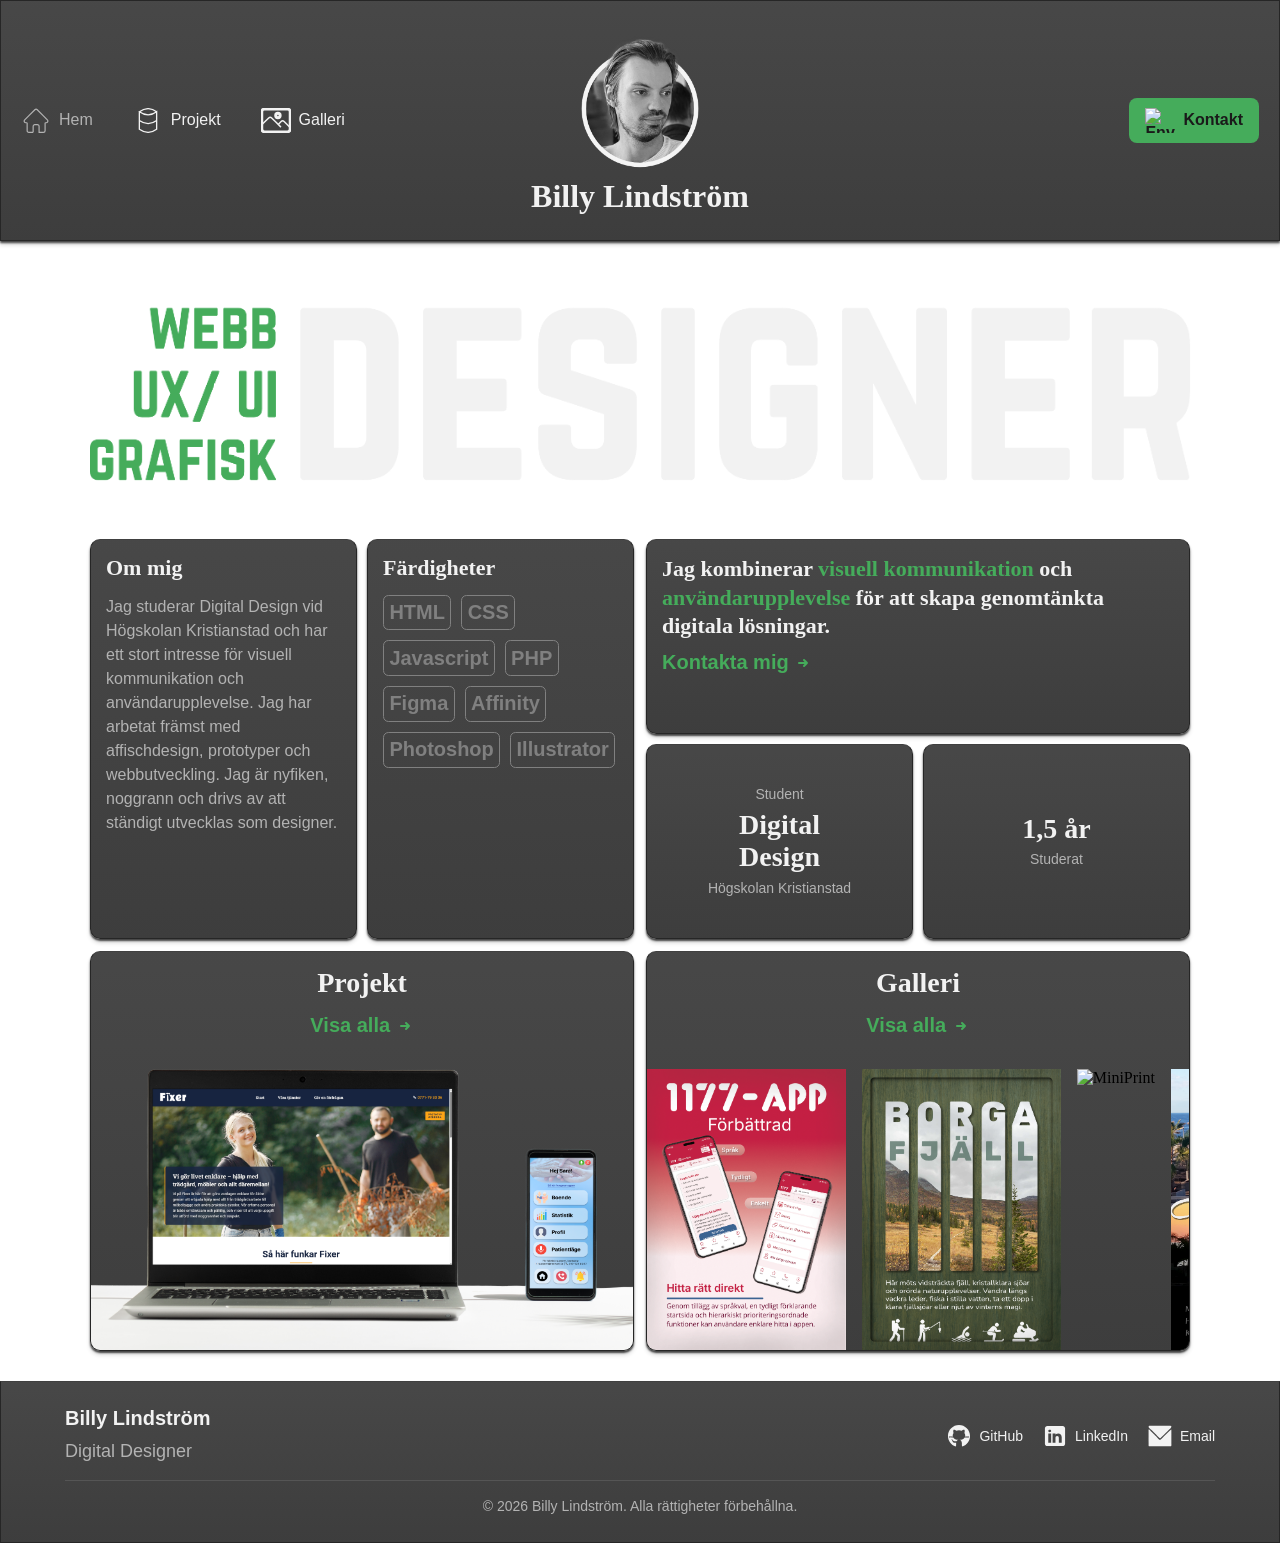
==== index.html @ 596745b1 "New read more for röstvän project" ====
<!DOCTYPE html>
<html lang="sv">

<head>
  <meta charset="UTF-8">
  <meta name="viewport" content="width=device-width, initial-scale=1.0">
  <title>Billys Portfolio</title>
  <link rel="icon" type="image/png" href="images/Porträtt-svartvit2.png">
  <link rel="stylesheet" href="Main.css">
</head>

<body>
  <video class="video-background" src="videos/Motion-graphics.mp4" autoplay loop muted playsinline></video>
  <!-- Navigation header -->
  <header>
    <nav class="navbar">
      <ul class="nav-left">
        <li class="active">
          <a href="index.html">
            <svg class="nav-icon" width="25" height="25" viewBox="0 0 621 524" xmlns="http://www.w3.org/2000/svg"
              style="vertical-align:middle;">
              <path
                d="M251,510.66l-90.501,0c-9.397,0 -18.41,-3.733 -25.055,-10.378c-6.645,-6.645 -10.378,-15.658 -10.378,-25.055c0,-46.145 0,-124.404 0,-154c-0,-3.132 -1.244,-6.137 -3.459,-8.352c-2.215,-2.215 -5.219,-3.459 -8.352,-3.459c-4.131,-0 -9.142,-0 -14.696,-0c-14.359,0 -27.298,-8.666 -32.765,-21.943c-5.467,-13.277 -2.38,-28.541 7.816,-38.651c65.613,-65.059 166.693,-165.285 213.264,-211.463c13.86,-13.743 36.225,-13.689 50.019,0.122c46.204,46.261 146.283,146.464 211.201,211.463c10.125,10.137 13.148,25.374 7.661,38.609c-5.487,13.235 -18.404,21.863 -32.732,21.863l-10.086,-0c-6.523,0 -11.811,5.288 -11.811,11.811c0,29.596 0,107.855 0,154c0,19.569 -15.864,35.433 -35.433,35.433l-90.531,0l0,-125.442c-0,-9.397 -3.733,-18.41 -10.378,-25.055c-6.645,-6.645 -15.658,-10.378 -25.055,-10.378c-16.707,-0 -36.591,-0 -53.297,-0c-9.397,-0 -18.41,3.733 -25.055,10.378c-6.645,6.645 -10.378,15.658 -10.378,25.055c0,47.369 0,125.442 0,125.442"
                fill="none" stroke="currentColor" stroke-width="25" />
            </svg>Hem
          </a>
        </li>
        <li>
          <a href="Projects.html">
            <svg class="nav-icon" width="25" height="25" viewBox="0 0 353 474" xmlns="http://www.w3.org/2000/svg"
              style="vertical-align:middle;">
              <path
                d="M340.407,71.674c-106.076,-78.644 -215.357,-79.153 -327.907,0c112.55,79.153 221.832,78.644 327.907,0l0,330.454c-106.076,78.644 -215.357,79.153 -327.907,-0l-0,-330.454l0,165.227c112.55,79.153 221.832,78.644 327.907,0"
                fill="none" stroke="currentColor" stroke-width="25" />
            </svg>Projekt
          </a>
        </li>
        <li>
          <a href="Gallery.html">
            <svg class="nav-icon" width="25" height="25" viewBox="0 0 504 408" xmlns="http://www.w3.org/2000/svg"
              style="vertical-align:middle;">
              <path
                d="M444.443,0c32.615,0 59.055,26.44 59.055,59.055l-0,289.346c0,32.615 -26.44,59.055 -59.055,59.055l-385.388,0c-32.615,-0 -59.055,-26.44 -59.055,-59.055l0,-289.346c-0,-32.615 26.44,-59.055 59.055,-59.055l385.388,0Zm-0,25l-385.388,0c-18.808,0 -34.055,15.247 -34.055,34.055l-0,289.346c-0,18.808 15.247,34.055 34.055,34.055l385.388,-0c18.808,-0 34.055,-15.247 34.055,-34.055l0,-289.346c0,-18.808 -15.247,-34.055 -34.055,-34.055Z"
                fill="none" stroke="currentColor" stroke-width="25" />
              <path
                d="M16.219,272.722c-0,0 73.354,-72.583 113.105,-111.916c13.8,-13.655 36.019,-13.662 49.828,-0.016c49.623,49.037 156.05,154.206 156.05,154.206"
                fill="none" stroke="currentColor" stroke-width="25" />
              <path
                d="M289.064,269.664c0,0 27.565,-27.275 49.034,-48.518c13.8,-13.655 36.019,-13.662 49.828,-0.016c36.871,36.435 101.643,100.442 101.643,100.442"
                fill="none" stroke="currentColor" stroke-width="25" />
              <path
                d="M284.288,69.465c27.474,0 49.78,22.306 49.78,49.78c0,27.474 -22.306,49.78 -49.78,49.78c-27.474,0 -49.78,-22.306 -49.78,-49.78c0,-27.474 22.306,-49.78 49.78,-49.78Zm0,25c-13.676,0 -24.78,11.103 -24.78,24.78c0,13.676 11.103,24.78 24.78,24.78c13.676,0 24.78,-11.103 24.78,-24.78c0,-13.676 -11.103,-24.78 -24.78,-24.78Z"
                fill="none" stroke="currentColor" stroke-width="25" />
            </svg>Galleri
          </a>
        </li>
      </ul>
      <div class="nav-center">
        <img src="images/Porträtt-svartvit2.png" alt="Portrait">
        <h1>Billy Lindström</h1>
      </div>
      <ul class="nav-right">
        <li>
          <a href="Contact.html"><img src="images/Contact-black.png" alt="Envelope icon">Kontakt</a>
        </li>
      </ul>
    </nav>
  </header>
  <!-- Main content -->
  <main>
    <div class="index-page">
      <div class="container">
        <!-- Hero section -->
        <div class="item1">
          <img src="images/Hero-title-green-light-reversed.png" alt="Designer headline">
        </div>
        <!-- Skills and Experiences sections -->
        <div class="item2">
          <section class="Experiences">
            <h1>Om mig</h1>
            <p>Jag studerar Digital Design vid Högskolan Kristianstad och har ett stort intresse för visuell
              kommunikation och
              användarupplevelse. Jag har arbetat främst med affischdesign, prototyper och webbutveckling. Jag är
              nyfiken, noggrann och
              drivs av att
              ständigt utvecklas som designer.</p>
          </section>
          <section>
            <h1>Färdigheter</h1>
            <div class="Skills">
              <h3 class="Verktyg">HTML</h3>
              <h3 class="Verktyg">CSS</h3>
              <h3 class="Verktyg">Javascript</h3>
              <h3 class="Verktyg">PHP</h3>
              <h3 class="Verktyg">Figma</h3>
              <h3 class="Verktyg">Affinity</h3>
              <h3 class="Verktyg">Photoshop</h3>
              <h3 class="Verktyg">Illustrator</h3>
            </div>
          </section>
        </div>
        <!-- Intro, Education, and Years sections -->
        <div class="item3">
          <section class="intro">
            <h1>Jag kombinerar <span>visuell kommunikation</span> och <span>användarupplevelse</span> för att skapa
              genomtänkta digitala lösningar.</h1>
            <h3><a href="Contact.html">Kontakta mig <span class="arrow-icon" aria-hidden="true"><svg width="18"
                    height="18" viewBox="0 0 18 18" style="vertical-align:middle; margin-bottom:4px;" fill="none"
                    xmlns="http://www.w3.org/2000/svg">
                    <path d="M5 9h8m0 0l-3-3m3 3l-3 3" stroke="currentColor" stroke-width="2" stroke-linecap="round"
                      stroke-linejoin="round" />
                  </svg></span></a></h3>
          </section>
          <section class="Education">
            <p>Student</p>
            <h1>Digital Design</h1>
            <p>Högskolan Kristianstad</p>
          </section>
          <section class="Years">
            <h1>1,5 år</h1>
            <p>Studerat</p>
          </section>
        </div>
        <!-- Projects section -->
        <div>
          <section class="Projects">
            <h1>Projekt</h1>
            <h3><a href="Projects.html">Visa alla <span class="arrow-icon" aria-hidden="true"><svg width="18"
                    height="18" viewBox="0 0 18 18" style="vertical-align:middle; margin-left:0px; margin-bottom: 4px;"
                    fill="none" xmlns="http://www.w3.org/2000/svg">
                    <path d="M5 9h8m0 0l-3-3m3 3l-3 3" stroke="currentColor" stroke-width="2" stroke-linecap="round"
                      stroke-linejoin="round" />
                  </svg></span></a></h3>
            <img src="images/intro-projects.png" alt="Projects intro image">
          </section>
        </div>
        <!-- Gallery section -->
        <div>
          <section class="Gallery">
            <h1>Galleri</h1>
            <h3><a href="Gallery.html">Visa alla <span class="arrow-icon" aria-hidden="true"><svg width="18" height="18"
                    viewBox="0 0 18 18" style="vertical-align:middle; margin-bottom:4px;" fill="none"
                    xmlns="http://www.w3.org/2000/svg">
                    <path d="M5 9h8m0 0l-3-3m3 3l-3 3" stroke="currentColor" stroke-width="2" stroke-linecap="round"
                      stroke-linejoin="round" />
                  </svg></span></a></h3>
            <div class="carousel-container">
              <div class="carousel-track">
                <div class="carousel-slide"><img src="images/1177-poster.png" alt="1177 Prototyp"></div>
                <div class="carousel-slide"><img src="images/Borgafjäll.png" alt="Borgafjäll"></div>
                <div class="carousel-slide"><img src="images/MiniPrint-Poster.png" alt="MiniPrint"></div>
                <div class="carousel-slide"><img src="images/Teneriffa-affisch.png" alt="Teneriffa"></div>
                <div class="carousel-slide"><img src="images/Vänstra-Unionen.png" alt="Vänstra Unionen"></div>
                <div class="carousel-slide"><img src="images/KnightRock.png" alt="KnightRock"></div>
              </div>
              <div aria-hidden class="carousel-track">
                <div class="carousel-slide"><img src="images/1177-poster.png" alt="1177 Prototyp"></div>
                <div class="carousel-slide"><img src="images/Borgafjäll.png" alt="Borgafjäll"></div>
                <div class="carousel-slide"><img src="images/MiniPrint-Poster.png" alt="MiniPrint"></div>
                <div class="carousel-slide"><img src="images/Teneriffa-affisch.png" alt="Teneriffa"></div>
                <div class="carousel-slide"><img src="images/Vänstra-Unionen.png" alt="Vänstra Unionen"></div>
                <div class="carousel-slide"><img src="images/KnightRock.png" alt="KnightRock"></div>
              </div>
            </div>
          </section>
        </div>
      </div>
    </div>
  </main>
  <!-- Footer section -->
  <footer>
    <div class="footer-content">
      <div class="footer-left">
        <h3>Billy Lindström</h3>
        <p>Digital Designer</p>
      </div>
      <div class="footer-social">
        <a href="https://github.com/Billywebdev" target="_blank">
          <svg class="footer-icon" xmlns="http://www.w3.org/2000/svg" viewBox="0 0 50 50" width="24" height="24"
            style="vertical-align:middle;">
            <path
              d="M17.791,46.836C18.502,46.53,19,45.823,19,45v-5.4c0-0.197,0.016-0.402,0.041-0.61C19.027,38.994,19.014,38.997,19,39c0,0-3,0-3.6,0c-1.5,0-2.8-0.6-3.4-1.8c-0.7-1.3-1-3.5-2.8-4.7C8.9,32.3,9.1,32,9.7,32c0.6,0.1,1.9,0.9,2.7,2c0.9,1.1,1.8,2,3.4,2c2.487,0,3.82-0.125,4.622-0.555C21.356,34.056,22.649,33,24,33v-0.025c-5.668-0.182-9.289-2.066-10.975-4.975c-3.665,0.042-6.856,0.405-8.677,0.707c-0.058-0.327-0.108-0.656-0.151-0.987c1.797-0.296,4.843-0.647,8.345-0.714c-0.112-0.276-0.209-0.559-0.291-0.849c-3.511-0.178-6.541-0.039-8.187,0.097c-0.02-0.332-0.047-0.663-0.051-0.999c1.649-0.135,4.597-0.27,8.018-0.111c-0.079-0.5-0.13-1.011-0.13-1.543c0-1.7,0.6-3.5,1.7-5c-0.5-1.7-1.2-5.3,0.2-6.6c2.7,0,4.6,1.3,5.5,2.1C21,13.4,22.9,13,25,13s4,0.4,5.6,1.1c0.9-0.8,2.8-2.1,5.5-2.1c1.5,1.4,0.7,5,0.2,6.6c1.1,1.5,1.7,3.2,1.6,5c0,0.484-0.045,0.951-0.11,1.409c3.499-0.172,6.527-0.034,8.204,0.102c-0.002,0.337-0.033,0.666-0.051,0.999c-1.671-0.138-4.775-0.28-8.359-0.089c-0.089,0.336-0.197,0.663-0.325,0.98c3.546,0.046,6.665,0.389,8.548,0.689c-0.043,0.332-0.093,0.661-0.151,0.987c-1.912-0.306-5.171-0.664-8.879-0.682C35.112,30.873,31.557,32.75,26,32.969V33c2.6,0,5,3.9,5,6.6V45c0,0.823,0.498,1.53,1.209,1.836C41.37,43.804,48,35.164,48,25C48,12.318,37.683,2,25,2S2,12.318,2,25C2,35.164,8.63,43.804,17.791,46.836z"
              fill="currentColor" />
          </svg>GitHub
        </a>
        <a href="https://www.linkedin.com/in/billy-lindström-bb3aa13b2" target="_blank">
          <svg class="footer-icon" xmlns="http://www.w3.org/2000/svg" xmlns:xlink="http://www.w3.org/1999/xlink"
            viewBox="0 0 50 50" width="24px" height="24px" style="vertical-align:middle;">
            <path
              d="M41,4H9C6.24,4,4,6.24,4,9v32c0,2.76,2.24,5,5,5h32c2.76,0,5-2.24,5-5V9C46,6.24,43.76,4,41,4z M17,20v19h-6V20H17z M11,14.47c0-1.4,1.2-2.47,3-2.47s2.93,1.07,3,2.47c0,1.4-1.12,2.53-3,2.53C12.2,17,11,15.87,11,14.47z M39,39h-6c0,0,0-9.26,0-10c0-2-1-4-3.5-4.04h-0.08C27,24.96,26,27.02,26,29c0,0.91,0,10,0,10h-6V20h6v2.56c0,0,1.93-2.56,5.81-2.56c3.97,0,7.19,2.73,7.19,8.26V39z"
              fill="currentColor" />
          </svg>LinkedIn
        </a>
        <a href="mailto:billy.lindstrom@hotmail.com">
          <svg class="footer-icon" width="24" height="24" viewBox="0 0 50 50" version="1.1"
            xmlns="http://www.w3.org/2000/svg" xmlns:xlink="http://www.w3.org/1999/xlink" xml:space="preserve"
            xmlns:serif="http://www.serif.com/"
            style="fill-rule:evenodd;clip-rule:evenodd;stroke-linejoin:round;stroke-miterlimit:2;">
            <g id="Background" transform="matrix(0.950097,0,0,1.180982,-0.65261,1.380369)">
              <path
                d="M2.447,8.427C2.742,8.596 3.127,8.561 3.423,8.731C4.349,9.262 4.216,9.431 13.823,17.095C15.227,18.215 15.251,18.155 16.644,19.318C17.124,19.718 17.165,19.651 22.746,24.195C26.514,27.263 27.274,27 28.401,26.341C30.385,25.178 50.625,8.661 51.391,8.685C52.189,8.71 51.966,10.651 51.966,16.5C51.966,32.578 51.957,32.573 52.034,35.495C52.12,38.701 50.699,37.965 47.5,37.966C10.873,37.971 10.884,37.865 4.505,38.034C1.299,38.12 2.035,36.699 2.034,33.5C2.031,13.565 2.061,13.567 1.96,11.501C1.949,11.276 1.834,8.936 1.962,8.68C2.043,8.516 2.366,8.59 2.447,8.427Z"
                fill="currentColor" />
              <path
                d="M3.824,6.159C2.826,5.372 2.82,5.39 2.746,5.309C1.814,4.282 2.16,2.776 2.469,2.47C3.144,1.804 5.341,2.034 7.5,2.034C46.631,2.038 46.629,1.993 49.513,2.034C52.671,2.079 52.805,4.402 50.307,6.285C40.594,13.607 30.113,22.178 28.397,23.343C26.434,24.675 25.297,23.022 20.626,19.342C15.994,15.694 16.02,15.669 15.617,15.354C11.662,12.265 11.65,12.32 7.766,9.172C5.833,7.606 5.774,7.703 3.824,6.159Z"
                fill="currentColor" />
            </g>
          </svg>Email
        </a>
      </div>
    </div>
    <div class="footer-divider"></div>
    <div class="footer-bottom">
      <p>&copy; 2026 Billy Lindström. Alla rättigheter förbehållna.</p>
    </div>
  </footer>
</body>

</html>
---- Main.css ----
/* Modern arrow icon for links */
.arrow-icon {
  display: inline-block;
  vertical-align: middle;
  transition: transform 0.2s cubic-bezier(0.4, 0, 0.2, 1);
  color: inherit;
}

/* Animate arrow icon on hover for h3 links */
h3 a:hover .arrow-icon {
  transform: translateX(4px);
}

/* ===================================
   CSS VARIABLES
   =================================== */

:root {
  /* Colors */
  --bg: hsl(211, 0%, 5%);
  --bg-light: hsl(211, 0%, 10%);
  --bg-xtra-light: hsl(211, 0%, 15%);
  --bg-transparent: hsla(211, 0%, 5%, 0.8);
  --bg-light-transparent: hsla(211, 0%, 10%, 0.8);
  --text: hsl(0, 0%, 95%);
  --text-muted: hsl(0, 0%, 70%);
  --text-xtra-muted: hsl(0, 0%, 50%);
  --border: hsl(0, 0%, 15%);
  --gradient: linear-gradient(0deg, var(--bg), var(--bg-light));
  --gradient-transparent: linear-gradient(0deg, var(--bg-transparent), var(--bg-light-transparent));
  --highlight: hsl(0, 0%, 25%);
  --shadow: 0px 2px 2px hsla(0, 0%, 0%, 0.7), 0px 4px 4px hsla(0, 0%, 0%, 0.15);
  --color-accent-gold: #45ac5b;
  --color-accent-gold-light: #4ec267;

  /* Font Families */
  --font-heading: Montserrat;
  --font-body: Open Sans, sans-serif;

  /* Font Sizes */
  --font-size-xs: 0.6875rem;
  --font-size-sm: 0.75rem;
  --font-size-base: 0.875rem;
  --font-size-md: 1rem;
  --font-size-lg: 1.125rem;
  --font-size-xl: 1.25rem;
  --font-size-2xl: 1.375rem;
  --font-size-3xl: 1.5rem;
  --font-size-4xl: 1.625rem;
  --font-size-5xl: 1.75rem;
  --font-size-6xl: 2rem;
  --font-size-7xl: 2.25rem;
  --font-size-8xl: 2.75rem;
  --font-size-9xl: 3.25rem;

  /* Spacing Scale */
  --gap-xs: 0.128em;
  --gap-s: 0.272em;
  --gap-m: 0.618em;
  --gap-l: 1em;
  --gap-xl: 1.618em;
  --gap-xxl: 2.618em;
}


/* ===================================
   GLOBAL STYLES & TYPOGRAPHY
   =================================== */

/* Fade-in animation for page content */
@keyframes fadeIn-from-bottom {
  from {
    opacity: 0;
    transform: translateY(-20px);
  }

  to {
    opacity: 1;
    transform: translateY(0);
  }
}

/* Fade-in animation for main title */
@keyframes fadeIn-from-top {
  from {
    opacity: 0;
    transform: translateY(20px);
  }

  to {
    opacity: 1;
    transform: translateY(0);
  }
}

/* Fade-in animation for error messages */
@keyframes fadeInError {
  from {
    opacity: 0;
    transform: translateY(-10px);
  }

  to {
    opacity: 1;
    transform: translateY(0);
  }
}

/* Imported fonts */
@font-face {
  font-family: Amulya;
  src: url(fonts/Amulya-Variable.ttf);
}

@font-face {
  font-family: Synonym;
  src: url(fonts/Synonym-Variable.ttf);
}

@font-face {
  font-family: GreatVibes;
  src: url(fonts/GreatVibes-Regular.ttf);
}

@font-face {
  font-family: Montserrat;
  src: url(fonts/Montserrat-VariableFont_wght.ttf);
}

/* Enable smooth scrolling for website */
html {
  scroll-behavior: smooth;
}

/* Reset default browser styles and set box-sizing for all elements */
* {
  box-sizing: border-box;
  padding: 0;
  margin: 0;
}

/* Styles main content area with background image */

main {
  position: relative;
  flex: 1;
  z-index: 1;
}

.video-background {
  position: fixed;
  top: 0;
  left: 0;
  width: 100vw;
  height: 100vh;
  object-fit: cover;
  z-index: 0;
  pointer-events: none;
}

/* Make sure content takes full height of viewport */
body {
  min-height: 100vh;
  display: flex;
  flex-direction: column;
}

/* Styles the heading text and adds a margin*/
h1 {
  font-family: var(--font-heading);
  font-size: var(--font-size-6xl);
  color: var(--text);
}

/* Styles the second and third heading text */
h2,
h3 {
  font-family: var(--font-body);
  font-size: var(--font-size-xl);
  color: var(--text);
}

/* Styles the fourth heading text - smaller, uses heading font */
h4 {
  font-family: var(--font-body);
  font-size: var(--font-size-xl);
  color: var(--text-muted);
}

/* Styles the body text */
p {
  font-family: var(--font-body);
  font-size: var(--font-size-lg);
  color: var(--text-muted);
  line-height: 1.5;
}

/* Styles specific words */
span {
  color: var(--color-accent-gold);
  font-family: var(--font-heading);
}

/* Styles heading links with gold color and smooth transitions */
h3 a {
  font-size: var(--font-size-xl);
  color: var(--color-accent-gold);
  font-family: var(--font-body);
  text-decoration: none;
  position: relative;
}

/* Animated underline for heading links */
h3 a::after {
  content: "";
  position: absolute;
  bottom: -3px;
  left: 0;
  width: 0;
  height: 2px;
  background-color: var(--color-accent-gold);
  transition: width 0.3s ease;
}

/* Hover state for heading links with color change */
h3 a:hover {
  color: var(--color-accent-gold-light);
}

/* Animate underline on hover */
h3 a:hover::after {
  width: 100%;
}

/* ===================================
   HEADER & NAVIGATION
   =================================== */

/* Align icon and link text horizontally inside each list item */
.nav-left li,
.nav-right li {
  display: flex;
  align-items: center;
  gap: 8px;
  color: var(--text);
}

/* Styles list item images with fixed dimensions */
li img,
.nav-icon {
  width: 30px;
  height: 25px;
  margin: 0;
  display: block;
  stroke: var(--text);
}

/* Adds background color, padding around elements and positions nav items correctly */
.navbar {
  background-color: var(--bg-light);
  background: var(--gradient-transparent);
  padding: 30px 0;
  border: solid 1px var(--border);
  position: relative;
  display: flex;
  justify-content: center;
  align-items: center;
  font-family: var(--font-body);
  box-shadow: var(--shadow);
  backdrop-filter: blur(6px);
}

/* Positions nav pages in an absoluted position with gap between */
.nav-left,
.nav-right {
  position: absolute;
  display: flex;
  gap: 60px;
}

/* Positions nav pages to the left with a margin */
.nav-left {
  left: 40px;
}

/* Positions "Contacts" page to the right with a margin */
.nav-right {
  right: 40px;
}

/* Styles linked text in navigation */
.nav-left a,
.nav-right a {
  color: var(--text);
  text-decoration: none;
  font-size: var(--font-size-xl);
  font-family: var(--font-body);
  display: flex;
  align-items: center;
  gap: 8px;
  transition: all 0.3s ease;
}

/* Active state color for current page in navigation */
.nav-left li.active a {
  color: var(--text-muted);
}

.nav-left li.active .nav-icon {
  color: var(--text-muted);
  stroke: var(--text-muted);
}

/* Smooth hover effect for left nav links */
.nav-left li {
  transition: all 0.3s ease;
}

/* Hover animation for left nav items with upward movement */
.nav-left li:hover {
  transform: translateY(-3px);
}

/* Changes left nav link text color on hover */
.nav-left a:hover {
  color: var(--text-muted);
}

/* Change SVG icon color on hover */
.nav-left li:hover .nav-icon {
  color: var(--text-muted);
  stroke: var(--text-muted);
}

/* Style Contact button */
.nav-right li {
  background-color: var(--color-accent-gold);
  padding: 10px 16px;
  border-radius: 8px;
  transition: all 0.3s ease;
}

/* Styles Contact buttons text */
.nav-right a {
  color: var(--bg-light);
  font-weight: bold;
}

/* Hover animation for Contact button */
.nav-right li:hover {
  background-color: var(--color-accent-gold-light);
  transform: scale(1.08);
  box-shadow: 0 4px 12px rgba(78, 194, 103, 0.4);
}

/* Aligns the portrait image with the name vertically and centered */
.nav-center {
  display: flex;
  flex-direction: column;
  align-items: center;
  text-align: center;
}

/* Changes the size of the portrait image and put a margin between the text */
.nav-center img {
  width: 150px;
  height: auto;
  margin-bottom: 10px;
}

.nav-center h1 {
  font-size: var(--font-size-6xl);
  color: var(--text);
}

/* ===================================
   FOOTER
   =================================== */

/* Styles and aligns the items in the footer */
footer {
  background-color: var(--bg-light);
  background: var(--gradient-transparent);
  border: solid 1px var(--border);
  border-top: solid 1px var(--highlight);
  padding: 40px 10%;
  margin-top: 0;
  display: flex;
  flex-direction: column;
  align-items: center;
  gap: 25px;
  box-shadow: var(--shadow);
  position: relative;
  z-index: 2;
  backdrop-filter: blur(6px);
}

/* Adds a row flex layout to footer content */
.footer-content {
  display: flex;
  justify-content: space-between;
  align-items: center;
  width: 100%;
  max-width: 1200px;
  gap: 40px;
}

/* Increase font size and adds margin for h3 */
.footer-left h3 {
  margin: 0 0 10px 0;
  font-size: var(--font-size-3xl);
}

/* Decrease font size for p */
.footer-left p {
  font-size: var(--font-size-lg);
}

/* Aligns social links */
.footer-social {
  display: flex;
  gap: 20px;
  align-items: center;
}

/* Aligns and styles social links */
.footer-social a {
  display: flex;
  align-items: center;
  gap: 8px;
  color: var(--text);
  text-decoration: none;
  font-family: var(--font-body);
  font-size: var(--font-size-lg);
  transition: all 0.3s ease;
}

/* Hover effect for social links */
.footer-social a:hover {
  color: var(--text-muted);
  transform: translateY(-2px);
}

/* Resizes social icons */
.footer-social img {
  width: 24px;
  height: 24px;
}

/* Footer social SVG icon color */
.footer-icon {
  fill: var(--text);
  width: 24px;
  height: 24px;
  display: inline-block;
  vertical-align: middle;
  transition: fill 0.3s;
}

/* Adds a divider */
.footer-divider {
  width: 100%;
  max-width: 1200px;
  height: 1px;
  background-color: rgba(255, 255, 255, 0.1);
}

/* Aligns the copyright section */
.footer-bottom {
  text-align: center;
  display: flex;
  align-items: center;
  gap: 15px;
  flex-wrap: wrap;
  justify-content: center;
}

/* Copyright text styling */
.footer-bottom p {
  margin: 0;
  font-size: var(--font-size-base);
  color: var(--text-muted);
}

/* Copyright text and links styling */
.footer-bottom a {
  color: var(--text-muted);
  text-decoration: none;
  font-size: var(--font-size-base);
  font-family: var(--font-body);
  transition: color 0.3s ease;
}

/* Change link color to gold on hover */
.footer-bottom a:hover {
  color: var(--color-accent-gold);
}

/* ===================================
   INDEX PAGE
   =================================== */

/* Index page content centered aligned with padding */
.index-page {
  display: flex;
  flex-direction: column;
  align-items: center;
  padding: 40px 10%;
  padding-top: 0;
}

/* Creates the main layout of the page with an overall grid*/
.container {
  display: grid;
  grid-template-columns: 1fr 1fr;
  grid-template-rows: clamp(100px, 20vw, 300px);
  grid-auto-rows: 400px;
  width: 1200px;
  max-width: 100%;
  gap: var(--gap-m);
  justify-items: stretch;
  align-items: stretch;
}

/* Styles the sections of the main grid and makes sure the take upp all the space within the grid. Adds an*/
.container div section {
  background: var(--gradient-transparent);
  border: solid 1px var(--border);
  border-top: solid 1px var(--highlight);
  border-radius: 10px;
  width: 100%;
  height: 100%;
  animation: fadeIn-from-bottom 1s ease-out;
  box-shadow: var(--shadow);
  backdrop-filter: blur(6px);
}

/* Pushes the first box of the grid across the top two columns*/
.item1 {
  grid-column-start: 1;
  grid-column-end: 3;
  height: clamp(100px, 20vw, 300px);
  display: flex;
  align-items: center;
  animation: fadeIn-from-top 1s ease-out;
}

/* Aligns the top image of text */
.item1 img {
  display: flex;
  justify-content: center;
  align-items: center;
  width: 100%;
  max-height: 100%;
  object-fit: contain;
}

/* Puts "Skills" and "Experiences" evenly next to each other and adds a gap between them */
.item2 {
  display: flex;
  flex-direction: row;
  justify-content: space-between;
  gap: var(--gap-m);
}

/* Adds padding within "Skills" and "Experiences" sections */
.item2 section {
  padding: var(--gap-xl);
  display: flex;
  flex-direction: column;
  flex: 1;
}

.item2 section h1 {
  margin-bottom: var(--gap-m);
}

.Experiences p {
  word-break: break-word;
  font-size: var(--font-size-md);
}

/* Grid layout for Skills cards; keep heading full width */
.Skills {
  display: flex;
  flex-wrap: wrap;
  gap: var(--gap-m);
}

.Skills h1 {
  grid-column: 1 / -1;
}

.Skills .Verktyg {
  margin: 0;
  justify-self: center;
  text-align: center;
}

.Verktyg {
  font-family: var(--font-body) !important;
  color: var(--text-xtra-muted);
  padding: var(--gap-s);
  border: var(--text-xtra-muted) 1px solid;
  display: inline-block;
  border-radius: var(--gap-s);
}

/* Positions skills titles next to their rating images */
.Skills h2 {
  display: flex;
  align-items: center;
  gap: 8px;
}

/* Resizes rating images */
.Skills h2 img {
  height: 1em;
  width: auto;
  display: inline-block;
}

/* Creates a grid within the main grid with a gap between three separate boxes */
.item3 {
  display: grid;
  grid-template-columns: 1fr 1fr;
  grid-template-rows: 1fr 1fr;
  gap: var(--gap-m);
}

/* Spans one of the three boxes to the top*/
.intro {
  grid-column: 1 / 3;
  padding: var(--gap-xl);
}

.intro h1 {
  font-size: var(--font-size-2xl);
  line-height: 1.3;

}

/* Centers Education and Years sections both horizontally and vertically */
.Education,
.Years {
  display: flex;
  justify-content: center;
  align-items: center;
  flex-direction: column;
  gap: var(--gap-s);
}

/* Aligns Projects and Gallery items */
.Projects,
.Gallery {
  display: flex;
  flex-direction: column;
  align-items: center;
  padding: 0;
  position: relative;
  overflow: hidden;
}

/* Carousel container with hidden overflow */
.carousel-container {
  width: 100%;
  height: 100%;
  display: flex;
  overflow: hidden;
  margin-top: 20px;
}

.carousel-container::-webkit-scrollbar {
  display: none;
}

/* Carousel track holds all slides */
.carousel-track {
  display: flex;
  align-items: center;
  justify-content: flex-start;
  gap: 1em;
  flex: 0 0 auto;
  will-change: transform;
  animation: carousel 40s linear infinite;
  padding-right: 1em;
}

/* Individual carousel slides */
.carousel-slide {
  flex: 0 0 auto;
  height: 100%;
}

/* Infinite carousel animation */
@keyframes carousel {
  from {
    transform: translateX(0);
  }

  to {
    transform: translateX(-100%);
  }
}

/* Adds margin to Projects and Gallery heading text */
.Projects h1,
.Gallery h1 {
  margin-top: var(--gap-l);
}

/* Resizes and styles images in Projects and Gallery sections */
.Projects img,
.Gallery img {
  width: 100%;
  height: 100%;
}

.Projects img {
  object-fit: cover;
  margin-top: 20px;
  animation: float 4s ease-in-out infinite;
}

/* Floating animation for Projects image */
@keyframes float {

  0%,
  100% {
    transform: translateY(0px);
  }

  50% {
    transform: translateY(15px);
  }
}

.intro h3,
.Projects h3,
.Gallery h3 {
  margin-top: var(--gap-m);
}

/* ===================================
   PROJECTS PAGE
   =================================== */

/* Title styling and positioning */
.Project-Title h1 {
  font-size: var(--font-size-9xl);
  padding: 20px;
}

/* Creates vertically stacked project cards. */
.projects-page {
  display: flex;
  flex-direction: column;
  align-items: center;
  gap: 40px;
  padding: 40px 10%;
}

/* Aligns and styles project cards horizontally */
.project-item {
  width: 1200px;
  max-width: 100%;
  height: 450px;
  background: var(--gradient-transparent);
  border: solid 1px var(--border);
  border-top: solid 1px var(--highlight);
  border-radius: 10px;
  padding: 0;
  display: flex;
  align-items: stretch;
  box-shadow: var(--shadow);
  backdrop-filter: blur(6px);
  animation: appear linear;
  animation-timeline: view();
  animation-range: entry 0% cover 20%;
}

@keyframes appear {
  from {
    opacity: 0;
    scale: 0.5;
  }

  to {
    opacity: 1;
    scale: 1;
  }

}

/* Resizes and styles each projects image */
.project-item img {
  flex: 0 0 50%;
  width: 50%;
  height: 100%;
  object-fit: contain;
  padding: var(--gap-l);
  box-sizing: border-box;
  display: block;
  transition: transform 200ms ease;
}

/* Scale up rosmarin and vilda-djur images on hover */
.project-item img:hover {
  transform: scale(1.03);
}

/* Styles and positions each projects text */
.project-item .project-content {
  text-align: left;
  width: 50%;
  padding: var(--gap-xl);
}

/* Flexbox container for h1 and h2 to position them on same line */
.project-header {
  display: flex;
  justify-content: space-between;
  align-items: center;
}

.project-content h2 {
  font-size: var(--font-size-3xl);
  color: var(--text-muted);
}

/* Adds margins headings */
.project-content h3 {
  margin-bottom: var(--gap-xs);
  margin-top: var(--gap-l);
}

.project-content h4 {
  margin-top: var(--gap-xs);
}


/* ===================================
   GALLERY PAGE
   =================================== */

/* Align heading centered above main content and adds padding with full screen layout */
.gallery-page {
  display: flex;
  flex-direction: column;
  align-items: center;
  padding: 40px 10%;
}

/* Title styling and positioning */
.gallery-page .Project-Title h1 {
  font-size: var(--font-size-9xl);
  margin: 0 0 40px 0;
  padding: 20px;
}

/* Resizes the main container for the gallery */
.gallery-container {
  width: 1200px;
  max-width: 100%;
}

/* Creates and styles the 3x3 grid */
.gallery-grid {
  display: grid;
  grid-template-columns: repeat(3, 1fr);
  gap: 20px;
}

/* Styles and aligns each gallery item*/
.gallery-item {
  border: solid 1px var(--border);
  background: var(--gradient-transparent);
  border-top: solid 1px var(--highlight);
  border-radius: 10px;
  display: flex;
  flex-direction: column;
  text-align: left;
  color: var(--text-muted);
  transition: transform 200ms ease, box-shadow 200ms ease;
  transform-origin: center;
  will-change: transform;
  box-shadow: var(--shadow);
  overflow: hidden;
  backdrop-filter: blur(6px);
  animation: appear linear;
  animation-timeline: view();
  animation-range: entry 0% cover 20%;
}

.gallery-item div {
  border-top: solid 1px var(--border);
  display: grid;
  grid-template-columns: 1fr auto;
  grid-template-rows: auto auto;
  align-items: center;
  padding: var(--gap-m);
}

/* Resizes and styles each gallery item image */
.gallery-item img {
  width: 100%;
  height: auto;
  object-fit: contain;
  border-top-left-radius: 10px;
  border-top-right-radius: 10px;
}

/* Aligns and styles each gallery item title */
.gallery-item h3 {
  font-family: var(--font-heading);
  grid-column: 1;
  grid-row: 1;
  margin: 0;
}

/* Place the optional h4 to the right of h3 */
.gallery-item h4 {
  color: var(--text-muted);
  grid-column: 2;
  grid-row: 1;
  justify-self: end;
}

/* Aligns and styles each gallery item description text */
.gallery-item p {
  color: var(--text-muted);
  grid-column: 1 / -1;
  grid-row: 2;
  margin-top: var(--gap-xs);
}

/* Scale up and add shadow on hover for gallery items */
.gallery-item:hover {
  transform: scale(1.03);
  box-shadow: 0 10px 20px rgba(0, 0, 0, 0.35);
  z-index: 2;
}

/* ===================================
   CONTACT PAGE
   =================================== */

/* Center and positions title above form */
.contact-container {
  display: flex;
  flex-direction: column;
  align-items: center;
  padding: 40px 10%;
}

/* Contact page title styling and positioning */
.contact-title h1 {
  font-size: var(--font-size-9xl);
  margin: 0 0 35px 0;
  padding: 20px;
}

/* Puts Messages on left and subject,name,email and button on right with gap between */
.contact-form {
  display: flex;
  gap: 20px;
  align-items: stretch;
  width: 100%;
  max-width: 1200px;
  margin: 0 auto;
}

/* Adds background color, border radius, and padding to both form columns */
.contact-form .form-left,
.contact-form .form-right {
  background: var(--gradient);
  border: solid 1px var(--border);
  border-top: solid 1px var(--highlight);
  border-radius: 10px;
  padding: 20px;
  box-shadow: var(--shadow);
}

/* Left column take up 50% width */
.contact-form .form-left {
  flex: 1 1 50%;
  min-width: 300px;
}

/* Right column take up 50% width with vertical alignments */
.contact-form .form-right {
  flex: 1 1 50%;
  min-width: 260px;
  display: flex;
  flex-direction: column;
  gap: 0;
  justify-content: space-between;
}

/* Container for name fields to display side by side */
.name-fields {
  display: flex;
  gap: 10px;
  width: 100%;
}

/* Individual name field containers */
.name-field {
  flex: 1;
  position: relative;
}

/* Error message styling */
.error-message {
  color: #dc3545;
  font-size: var(--font-size-base);
  margin-top: 2px;
  display: block;
  position: absolute;
  animation: fadeInError 0.3s ease-out;
}

/* Input field validation states */
.contact-form input.input-error,
.contact-form textarea.input-error,
.contact-form select.input-error {
  border: 2px solid #dc3545 !important;
}

.contact-form input.input-valid,
.contact-form textarea.input-valid,
.contact-form select.input-valid {
  border: 2px solid #4caf50 !important;
}

/* Character counter styles */
.char-counter {
  font-size: var(--font-size-base);
  display: block;
  position: absolute;
}

.char-counter.counter-invalid {
  color: #dc3545;
}

.char-counter.counter-valid {
  color: #4caf50;
}

/* Message required error (styled like char-counter) */
.message-required {
  font-size: var(--font-size-base);
  display: block;
  position: absolute;
  color: #dc3545;
  animation: fadeInError 0.3s ease-out;
}

/* Success message styling */
.success-message {
  background: var(--gradient);
  border: solid 1px var(--border);
  border-top: solid 1px var(--highlight);
  border-radius: 10px;
  padding: 1.25rem 1.5rem;
  margin-bottom: 1.5rem;
  font-family: var(--font-body);
  font-size: var(--font-size-lg);
  color: var(--text);
  text-align: center;
  box-shadow: var(--shadow);
  animation: fadeInSlide 0.3s ease-out;
}

.success-message .name-highlight {
  color: var(--color-accent-gold);
  font-weight: 600;
}

/* Styles and aligns the input for text, email and textarea */
.contact-form input[type="text"],
.contact-form input[type="email"],
.contact-form input[type="tel"],
.contact-form select,
.contact-form textarea {
  width: 100%;
  padding: 10px 12px;
  border-radius: 6px;
  border: 1px solid rgba(255, 255, 255, 0.06);
  font-family: var(--font-body);
  font-size: var(--font-size-md);
  color: black;
  box-sizing: border-box;
}

/* Blue border on focus */
.contact-form input[type="text"]:focus,
.contact-form input[type="email"]:focus,
.contact-form input[type="tel"]:focus,
.contact-form select:focus,
.contact-form textarea:focus {
  outline: none;
  border: 2px solid #4a90e2;
}

/* Creates a min height for textarea */
.contact-form textarea {
  min-height: 320px;
}

/* Button group container for side-by-side buttons */
.button-group {
  display: flex;
  gap: 10px;
  justify-content: flex-end;
}

/* Styles and aligns send button */
.send-btn {
  font-family: var(--font-body);
  font-size: var(--font-size-lg);
  font-weight: bold;
  padding: 10px 14px;
  background-color: var(--color-accent-gold);
  color: var(--bg-light);
  border: none;
  border-radius: 6px;
  cursor: pointer;
  transition: all 0.3s ease;
}

/* Styles and aligns clear button */
.clear-btn {
  font-family: var(--font-body);
  font-size: var(--font-size-lg);
  font-weight: bold;
  padding: 10px 14px;
  background-color: var(--bg-light);
  color: var(--text-muted);
  border: none;
  border-radius: 6px;
  cursor: pointer;
  transition: all 0.3s ease;
}

/* Hover effects for send button */
.send-btn:hover {
  background-color: var(--color-accent-gold-light);
  transform: scale(1.08);
  box-shadow: 0 4px 12px rgba(78, 194, 103, 0.4);
}

/* Hover effects for clear button */
.clear-btn:hover {
  background-color: var(--bg-xtra-light);
  transform: scale(1.08);
  box-shadow: 0 4px 12px rgba(0, 0, 0, 0.35);
}

/* Label styling for screen-reader only */
.contact-form label {
  display: block;
  color: #dfeaf6;
  font-weight: 600;
  margin-bottom: 6px;
}

/* Visually hide labels but keep them accessible to screen readers */
.sr-only {
  position: absolute;
  width: 1px;
  height: 1px;
  padding: 0;
  margin: -1px;
  overflow: hidden;
  clip: rect(0, 0, 0, 0);
  white-space: nowrap;
  border: 0;
}

/* ===================================
   RESPONSIVE STYLES - HEADER & FOOTER
   =================================== */

/* Tablet size */
@media (min-width: 820px) and (max-width: 1280px) {

  /* Reduce navigation padding on tablets */
  .navbar {
    padding: 25px 0;
  }

  /* Reduce gap between navigation items */
  .nav-left,
  .nav-right {
    gap: 40px;
  }

  /* Reduce left margin for navigation */
  .nav-left {
    left: 20px;
  }

  /* Reduce right margin for contact button */
  .nav-right {
    right: 20px;
  }

  /* Reduce font size for navigation links */
  .nav-left a,
  .nav-right a {
    font-size: 16px;
  }

  /* Tablet footer adjustments */
  footer {
    padding: 25px 5%;
    margin-top: 0;
    gap: 15px;
  }

  /* Reduce gap between footer sections */
  .footer-content {
    gap: 20px;
  }

  /* Reduce footer heading size on tablets */
  .footer-left h3 {
    font-size: 20px;
    margin: 0 0 8px 0;
  }

  /* Reduce social link font size on tablets */
  .footer-social a {
    font-size: 14px;
  }
}

/* Mobile size */
@media (max-width: 819px) {

  /* Stack navigation items and center them */
  .navbar {
    gap: 20px;
    flex-wrap: wrap;
  }

  /* Remove absolute positioning and adjust alignment */
  .nav-left,
  .nav-right {
    position: static;
    gap: 20px;
    width: 100%;
    justify-content: center;
  }

  /* Move portrait to top of navigation */
  .nav-center {
    order: -1;
  }

  /* Reduce portrait size */
  .nav-center img {
    width: 100px;
    height: auto;
  }

  /* Aligns footer items vertically */
  .footer-content {
    flex-direction: column;
    text-align: center;
    gap: 25px;
  }
}

/* ===================================
   RESPONSIVE STYLES - INDEX PAGE
   =================================== */
@media (min-width: 820px) and (max-width: 1000px) {

  .item2 p {
    font-size: var(--font-size-base);
  }

  .Skills {
    gap: var(--gap-m);
  }

  .Skills h3 {
    font-size: var(--font-size-lg);
  }
}

/* Tablet size */
@media (min-width: 820px) and (max-width: 1280px) {

  /* Adjust page padding and remove fixed height */
  .index-page {
    min-height: auto;
    padding: 30px 5%;
  }

  /* Make container responsive with auto row heights */
  .container {
    width: 100%;
    max-width: 1100px;
    gap: 12px;
    margin: 0 auto;
    grid-template-columns: 1fr 1fr;
  }

  /* Ensure child divs fill container width */
  .container>div {
    width: 100%;
    box-sizing: border-box;
  }

  /* Enable text wrapping for long words */
  .container div section {
    word-break: break-word;
    overflow-wrap: break-word;
  }

  /* Limit hero image height */
  .item1 img {
    max-height: 350px;
    object-fit: contain;
    padding-bottom: 10px;
  }

  /* Adjust spacing for Skills and Experiences sections */
  .item2 {
    justify-content: space-between;
  }

  /* Reduce padding and set minimum height for item2 sections */
  .item2 section {
    padding: 15px;
    min-height: 300px;
    flex: 1;
  }

  /* Reduce font sizes in item2 */
  .item2 h1 {
    font-size: var(--font-size-2xl);
  }

  .item2 h2 {
    font-size: var(--font-size-md);
  }

  /* Reduce intro section padding */
  .intro {
    padding: 15px;
  }

  /* Maintain two-column grid for item3 */
  .item3 {
    grid-template-columns: 1fr 1fr;
  }

  /* Reduce intro heading sizes */
  .intro h1 {
    font-size: var(--font-size-2xl);
  }

  .intro h3 {
    font-size: var(--font-size-md);
  }

  /* Limit Education heading width and wrap text */
  .Education h1 {
    text-align: center;
    max-width: 120px;
    word-wrap: break-word;
    font-size: 28px;
  }

  /* Center and decrease font size for Years sections */
  .Years {
    justify-content: center;
    text-align: center;
  }

  .Years h1 {
    font-size: 28px;
  }

  .Education p,
  .Years p {
    font-size: 14px;
  }

  /* Add padding to Projects and Gallery sections */
  .Projects,
  .Gallery {
    padding: 15px 0 0 0;
    overflow: hidden;
  }

  /* Remove top margin from Projects and Gallery headings */
  .Projects h1,
  .Gallery h1 {
    font-size: 28px;
    margin-top: 0;
    margin-bottom: 5px;
  }

  /* Adjust spacing for "see all" links */
  .Projects h3,
  .Gallery h3 {
    font-size: 16px;
    margin-bottom: 10px;
  }

  /* Make Projects and Gallery images extend beyond padding */
  .Projects img {
    position: relative;
    width: calc(100% + 30px);
  }
}

/* Mobile size */
@media (max-width: 819px) {

  /* Reduce padding for mobile devices */
  .index-page {
    padding: 20px 5%;
  }

  /* Switch to vertical layout on mobile */
  .container {
    display: flex;
    flex-direction: column;
    gap: 15px;
  }

  /* Adjust hero image padding on mobile */
  .item1 img {
    width: 100%;
    height: auto;
    padding-top: 10px;
    padding-bottom: 10px;
  }

  /* Keep Skills and Experiences side by side on mobile */
  .item2 {
    display: grid;
    grid-template-columns: repeat(1, minmax(0, 1fr));
    gap: 12px;
  }

  /* Adjust item2 section layout for mobile */
  .item2 section {
    display: flex;
    flex-direction: column;
    padding: var(--gap-l);
    overflow: hidden;
    height: 100%;
  }

  /* Reduce headings and body text sizes */
  .item2 h1 {
    font-size: var(--font-size-2xl);
  }

  .item2 h2 {
    font-size: var(--font-size-sm);
  }

  .item2 p {
    font-size: var(--font-size-md);
  }


  .Skills {
    gap: var(--gap-m);
  }


  /* Ensure rating images scale properly on mobile */
  .Skills h3 {
    font-size: var(--font-size-lg);
  }

  .item3 section {
    padding: var(--gap-l);
  }

  /* Center Education and Years content */
  .Education,
  .Years {
    align-items: center;
    padding: 20px;
  }

  /* Center and resize Education/Years headings */
  .Education h1,
  .Years h1 {
    text-align: center;
    width: 100%;
    font-size: var(--font-size-4xl);
  }

  /* Center and resize Education/Years body text */
  .Education p,
  .Years p {
    font-size: var(--font-size-base);
    text-align: center;
  }

  /* Add padding to Projects and Gallery sections */
  .Projects,
  .Gallery {
    padding-top: 15px;
  }

  /* Reduce heading sizes for Projects and Gallery sections */
  .Projects h1,
  .Gallery h1 {
    font-size: var(--font-size-4xl);
    margin-top: 0;
    margin-bottom: 5px;
  }

  /* Adjust "see all" link spacing */
  .Projects h3,
  .Gallery h3 {
    font-size: var(--font-size-md);
    margin-bottom: 10px;
  }

  /* Make images extend beyond padding */
  .Projects img,
  .Gallery img {
    position: relative;
    width: calc(100% + 30px);
  }

  /* Constrain carousel height on mobile */
  .carousel-container {
    height: 250px;
  }

  .carousel-slide {
    height: auto;
  }

  .carousel-slide img {
    height: 250px;
    width: auto;
    object-fit: contain;
  }
}



/* ===================================
   RESPONSIVE STYLES - PROJECTS PAGE
   =================================== */

/* Tablet size */
@media (min-width: 820px) and (max-width: 1280px) {

  /* Adjust projects page spacing */
  .projects-page {
    padding: 30px 5%;
    gap: 30px;
  }

  /* Adjust project card width */
  .project-item {
    width: 100%;
  }

  /* Reduce project title size */
  .project-content h1 {
    font-size: 26px;
  }

  /* Reduce project content heading and body text sizes */
  .project-content h3 {
    font-size: var(--font-size-md);
  }

  .project-content h4 {
    font-size: var(--font-size-md);
  }

  .project-content p {
    font-size: var(--font-size-base);
  }

  /* Reduce Projects page title */
  .Project-Title h1 {
    font-size: var(--font-size-8xl);
    padding: 15px;
  }
}

/* Mobile size */
@media (max-width: 819px) {

  /* Reduce projects page spacing */
  .projects-page {
    padding: 20px 5%;
    gap: 20px;
  }

  /* Stack project cards vertically */
  .project-item {
    flex-direction: column;
    align-items: stretch;
    height: auto;
  }

  /* Adjust project image border radius for vertical layout */
  .project-item img {
    flex: none;
    width: 100%;
    height: 250px;
    object-fit: contain;
  }

  /* Make project content full width */
  .project-item .project-content {
    width: 100%;
    box-sizing: border-box;
    padding: 15px;
    overflow: hidden;
  }

  /* Reduce project content heading and body text sizes */
  .project-content h1 {
    font-size: var(--font-size-3xl);
  }

  .project-content h3 {
    font-size: var(--font-size-md);
    margin-top: 15px;
  }

  .project-content h4 {
    font-size: var(--font-size-base);
    margin-bottom: 20px;
  }

  .project-content p {
    font-size: var(--font-size-base);
  }

  .Project-Title h1 {
    font-size: var(--font-size-7xl);
    padding: 10px;
  }
}

/* ===================================
   RESPONSIVE STYLES - GALLERY PAGE
   =================================== */

/* Tablet size */
@media (min-width: 820px) and (max-width: 1280px) {

  /* Adjust gallery page padding */
  .gallery-page {
    padding: 30px 5%;
  }

  /* Make gallery container responsive  */
  .gallery-container {
    width: 100%;
    max-width: 1100px;
    margin: 0 auto;
  }

  /* Switch to two-column grid */
  .gallery-grid {
    grid-template-columns: repeat(2, 1fr);
    gap: 15px;
  }

  /* Reduce gallery page title, headings and body text sizes */
  .gallery-page .Project-Title h1 {
    font-size: var(--font-size-8xl);
    padding: 15px;
  }

  .gallery-item h3 {
    font-size: var(--font-size-md);
  }

  .gallery-item p {
    font-size: var(--font-size-base);
  }
}

/* Mobile size */
@media (max-width: 819px) {

  /* Reduce gallery page padding */
  .gallery-page {
    padding: 20px 5%;
  }

  /* Switch to single column layout */
  .gallery-grid {
    grid-template-columns: 1fr;
    gap: 15px;
  }

  /* Reduce gallery title, headings and body text sizes */
  .gallery-page .Project-Title h1 {
    font-size: var(--font-size-7xl);
    padding: 10px;
  }

  .gallery-item h3 {
    font-size: var(--font-size-md);
  }

  .gallery-item p {
    font-size: var(--font-size-base);
  }
}

/* ===================================
   RESPONSIVE STYLES - CONTACT PAGE
   =================================== */

/* Tablet size */
@media (min-width: 820px) and (max-width: 1280px) {

  /* Adjust contact container padding */
  .contact-container {
    padding: 30px 5%;
  }

  /* Adjust contact form width */
  .contact-form {
    max-width: 95%;
    gap: 14px;
  }

  /* Reduce contact title size */
  .contact-title h1 {
    font-size: var(--font-size-8xl);
    padding: 15px;
  }
}

/* Mobile size */
@media (max-width: 819px) {

  /* Adjust contact container padding */
  .contact-container {
    padding: 20px 5%;
  }

  /* Stack contact form vertically */
  .contact-form {
    flex-direction: column;
  }

  /* Make form columns full width */
  .contact-form .form-left,
  .contact-form .form-right {
    width: 100%;
  }

  /* Adjust gap in right form column */
  .contact-form .form-right {
    gap: 24px;
    justify-content: space-between;
  }

  /* Reduce textarea height */
  .contact-form textarea {
    min-height: 160px;
  }

  /* Reduce contact title size */
  .contact-title h1 {
    font-size: var(--font-size-7xl);
    padding: 10px;
  }
}
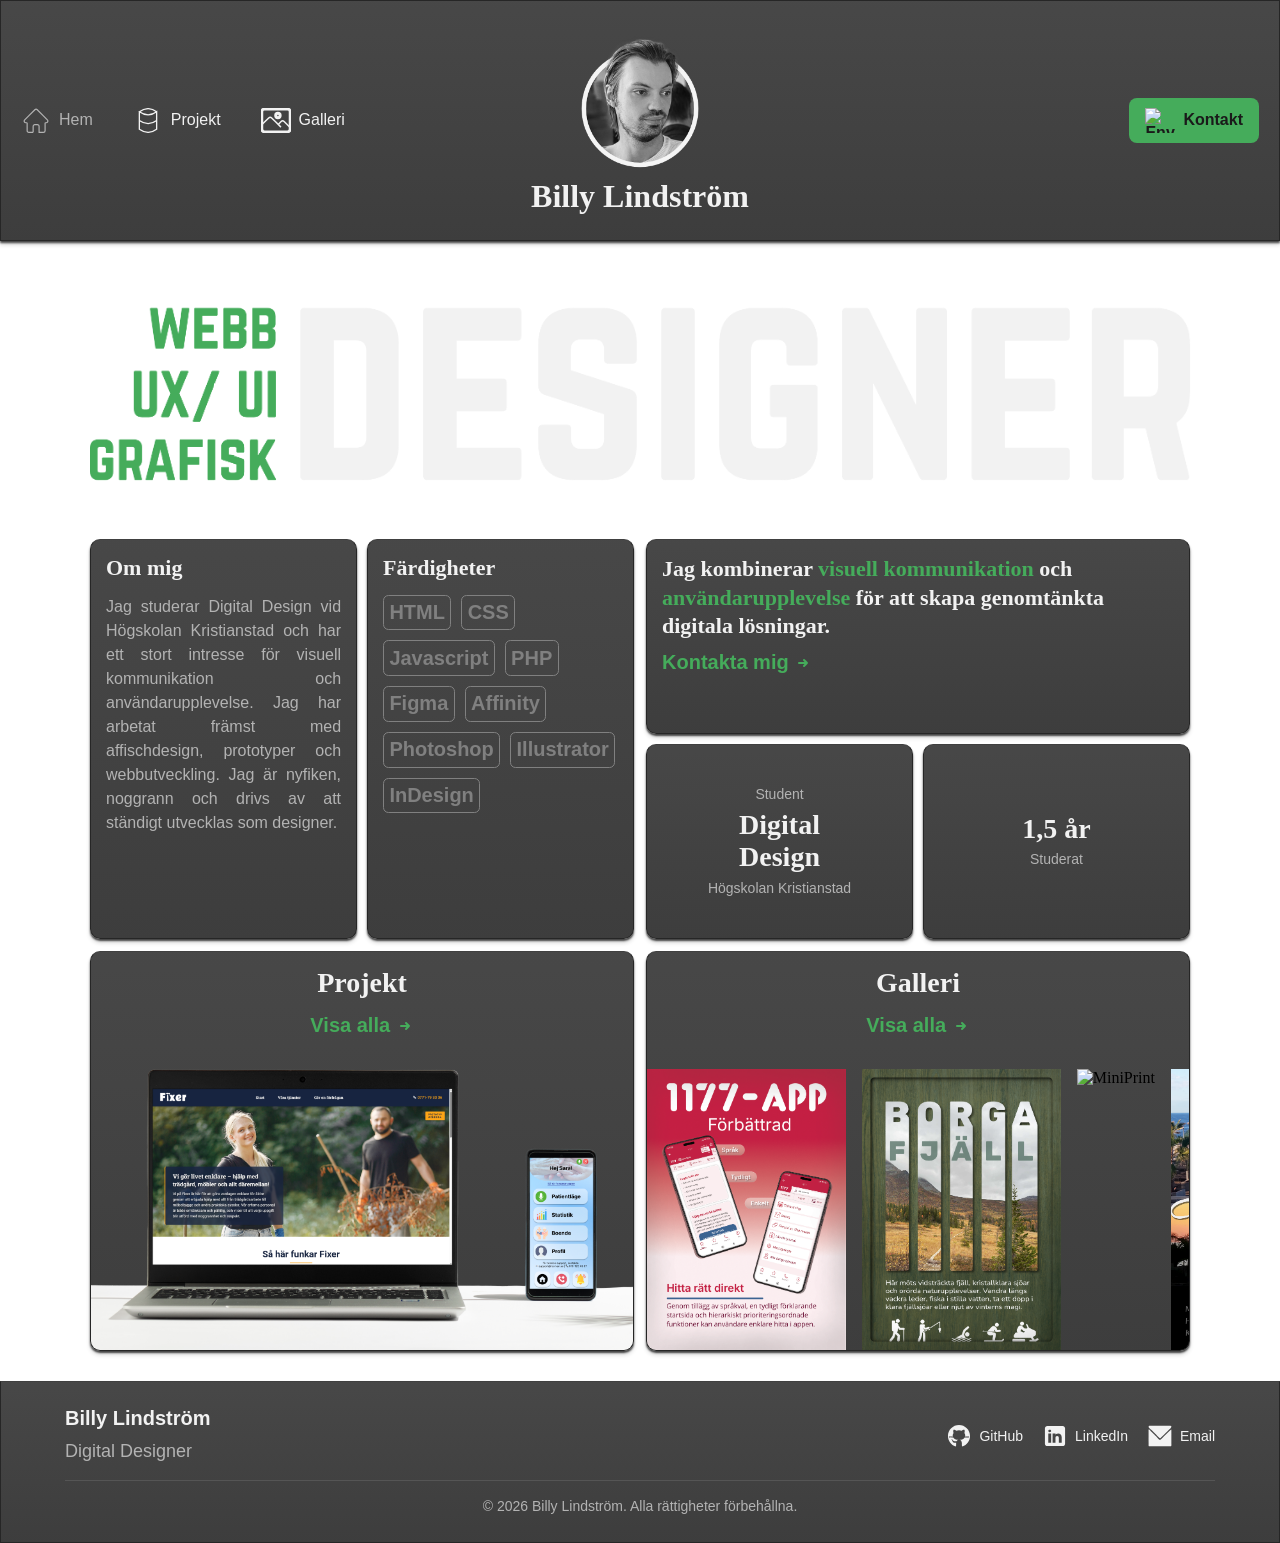
==== commit 21bf747d: "Major changes" ====
--- a/index.html
+++ b/index.html
@@ -96,6 +96,7 @@
               <h3 class="Verktyg">Affinity</h3>
               <h3 class="Verktyg">Photoshop</h3>
               <h3 class="Verktyg">Illustrator</h3>
+              <h3 class="Verktyg">InDesign</h3>
             </div>
           </section>
         </div>
--- a/Main.css
+++ b/Main.css
@@ -1,14 +1,14 @@
 /* Modern arrow icon for links */
 .arrow-icon {
-  display: inline-block;
-  vertical-align: middle;
-  transition: transform 0.2s cubic-bezier(0.4, 0, 0.2, 1);
-  color: inherit;
+    display: inline-block;
+    vertical-align: middle;
+    transition: transform 0.2s cubic-bezier(0.4, 0, 0.2, 1);
+    color: inherit;
 }
 
 /* Animate arrow icon on hover for h3 links */
 h3 a:hover .arrow-icon {
-  transform: translateX(4px);
+    transform: translateX(4px);
 }
 
 /* ===================================
@@ -16,50 +16,50 @@
    =================================== */
 
 :root {
-  /* Colors */
-  --bg: hsl(211, 0%, 5%);
-  --bg-light: hsl(211, 0%, 10%);
-  --bg-xtra-light: hsl(211, 0%, 15%);
-  --bg-transparent: hsla(211, 0%, 5%, 0.8);
-  --bg-light-transparent: hsla(211, 0%, 10%, 0.8);
-  --text: hsl(0, 0%, 95%);
-  --text-muted: hsl(0, 0%, 70%);
-  --text-xtra-muted: hsl(0, 0%, 50%);
-  --border: hsl(0, 0%, 15%);
-  --gradient: linear-gradient(0deg, var(--bg), var(--bg-light));
-  --gradient-transparent: linear-gradient(0deg, var(--bg-transparent), var(--bg-light-transparent));
-  --highlight: hsl(0, 0%, 25%);
-  --shadow: 0px 2px 2px hsla(0, 0%, 0%, 0.7), 0px 4px 4px hsla(0, 0%, 0%, 0.15);
-  --color-accent-gold: #45ac5b;
-  --color-accent-gold-light: #4ec267;
-
-  /* Font Families */
-  --font-heading: Montserrat;
-  --font-body: Open Sans, sans-serif;
-
-  /* Font Sizes */
-  --font-size-xs: 0.6875rem;
-  --font-size-sm: 0.75rem;
-  --font-size-base: 0.875rem;
-  --font-size-md: 1rem;
-  --font-size-lg: 1.125rem;
-  --font-size-xl: 1.25rem;
-  --font-size-2xl: 1.375rem;
-  --font-size-3xl: 1.5rem;
-  --font-size-4xl: 1.625rem;
-  --font-size-5xl: 1.75rem;
-  --font-size-6xl: 2rem;
-  --font-size-7xl: 2.25rem;
-  --font-size-8xl: 2.75rem;
-  --font-size-9xl: 3.25rem;
-
-  /* Spacing Scale */
-  --gap-xs: 0.128em;
-  --gap-s: 0.272em;
-  --gap-m: 0.618em;
-  --gap-l: 1em;
-  --gap-xl: 1.618em;
-  --gap-xxl: 2.618em;
+    /* Colors */
+    --bg: hsl(211, 0%, 5%);
+    --bg-light: hsl(211, 0%, 10%);
+    --bg-xtra-light: hsl(211, 0%, 15%);
+    --bg-transparent: hsla(211, 0%, 5%, 0.8);
+    --bg-light-transparent: hsla(211, 0%, 10%, 0.8);
+    --text: hsl(0, 0%, 95%);
+    --text-muted: hsl(0, 0%, 70%);
+    --text-xtra-muted: hsl(0, 0%, 50%);
+    --border: hsl(0, 0%, 15%);
+    --gradient: linear-gradient(0deg, var(--bg), var(--bg-light));
+    --gradient-transparent: linear-gradient(0deg, var(--bg-transparent), var(--bg-light-transparent));
+    --highlight: hsl(0, 0%, 25%);
+    --shadow: 0px 2px 2px hsla(0, 0%, 0%, 0.7), 0px 4px 4px hsla(0, 0%, 0%, 0.15);
+    --color-accent-gold: #45ac5b;
+    --color-accent-gold-light: #4ec267;
+
+    /* Font Families */
+    --font-heading: Montserrat;
+    --font-body: Open Sans, sans-serif;
+
+    /* Font Sizes */
+    --font-size-xs: 0.6875rem;
+    --font-size-sm: 0.75rem;
+    --font-size-base: 0.875rem;
+    --font-size-md: 1rem;
+    --font-size-lg: 1.125rem;
+    --font-size-xl: 1.25rem;
+    --font-size-2xl: 1.375rem;
+    --font-size-3xl: 1.5rem;
+    --font-size-4xl: 1.625rem;
+    --font-size-5xl: 1.75rem;
+    --font-size-6xl: 2rem;
+    --font-size-7xl: 2.25rem;
+    --font-size-8xl: 2.75rem;
+    --font-size-9xl: 3.25rem;
+
+    /* Spacing Scale */
+    --gap-xs: 0.128em;
+    --gap-s: 0.272em;
+    --gap-m: 0.618em;
+    --gap-l: 1em;
+    --gap-xl: 1.618em;
+    --gap-xxl: 2.618em;
 }
 
 
@@ -69,167 +69,167 @@
 
 /* Fade-in animation for page content */
 @keyframes fadeIn-from-bottom {
-  from {
-    opacity: 0;
-    transform: translateY(-20px);
-  }
-
-  to {
-    opacity: 1;
-    transform: translateY(0);
-  }
+    from {
+        opacity: 0;
+        transform: translateY(-20px);
+    }
+
+    to {
+        opacity: 1;
+        transform: translateY(0);
+    }
 }
 
 /* Fade-in animation for main title */
 @keyframes fadeIn-from-top {
-  from {
-    opacity: 0;
-    transform: translateY(20px);
-  }
-
-  to {
-    opacity: 1;
-    transform: translateY(0);
-  }
+    from {
+        opacity: 0;
+        transform: translateY(20px);
+    }
+
+    to {
+        opacity: 1;
+        transform: translateY(0);
+    }
 }
 
 /* Fade-in animation for error messages */
 @keyframes fadeInError {
-  from {
-    opacity: 0;
-    transform: translateY(-10px);
-  }
-
-  to {
-    opacity: 1;
-    transform: translateY(0);
-  }
+    from {
+        opacity: 0;
+        transform: translateY(-10px);
+    }
+
+    to {
+        opacity: 1;
+        transform: translateY(0);
+    }
 }
 
 /* Imported fonts */
 @font-face {
-  font-family: Amulya;
-  src: url(fonts/Amulya-Variable.ttf);
+    font-family: Amulya;
+    src: url(fonts/Amulya-Variable.ttf);
 }
 
 @font-face {
-  font-family: Synonym;
-  src: url(fonts/Synonym-Variable.ttf);
+    font-family: Synonym;
+    src: url(fonts/Synonym-Variable.ttf);
 }
 
 @font-face {
-  font-family: GreatVibes;
-  src: url(fonts/GreatVibes-Regular.ttf);
+    font-family: GreatVibes;
+    src: url(fonts/GreatVibes-Regular.ttf);
 }
 
 @font-face {
-  font-family: Montserrat;
-  src: url(fonts/Montserrat-VariableFont_wght.ttf);
+    font-family: Montserrat;
+    src: url(fonts/Montserrat-VariableFont_wght.ttf);
 }
 
 /* Enable smooth scrolling for website */
 html {
-  scroll-behavior: smooth;
+    scroll-behavior: smooth;
 }
 
 /* Reset default browser styles and set box-sizing for all elements */
 * {
-  box-sizing: border-box;
-  padding: 0;
-  margin: 0;
+    box-sizing: border-box;
+    padding: 0;
+    margin: 0;
 }
 
 /* Styles main content area with background image */
 
 main {
-  position: relative;
-  flex: 1;
-  z-index: 1;
+    position: relative;
+    flex: 1;
+    z-index: 1;
 }
 
 .video-background {
-  position: fixed;
-  top: 0;
-  left: 0;
-  width: 100vw;
-  height: 100vh;
-  object-fit: cover;
-  z-index: 0;
-  pointer-events: none;
+    position: fixed;
+    top: 0;
+    left: 0;
+    width: 100vw;
+    height: 100vh;
+    object-fit: cover;
+    z-index: 0;
+    pointer-events: none;
 }
 
 /* Make sure content takes full height of viewport */
 body {
-  min-height: 100vh;
-  display: flex;
-  flex-direction: column;
+    min-height: 100vh;
+    display: flex;
+    flex-direction: column;
 }
 
 /* Styles the heading text and adds a margin*/
 h1 {
-  font-family: var(--font-heading);
-  font-size: var(--font-size-6xl);
-  color: var(--text);
+    font-family: var(--font-heading);
+    font-size: var(--font-size-6xl);
+    color: var(--text);
 }
 
 /* Styles the second and third heading text */
 h2,
 h3 {
-  font-family: var(--font-body);
-  font-size: var(--font-size-xl);
-  color: var(--text);
+    font-family: var(--font-body);
+    font-size: var(--font-size-xl);
+    color: var(--text);
 }
 
 /* Styles the fourth heading text - smaller, uses heading font */
 h4 {
-  font-family: var(--font-body);
-  font-size: var(--font-size-xl);
-  color: var(--text-muted);
+    font-family: var(--font-body);
+    font-size: var(--font-size-xl);
+    color: var(--text-muted);
 }
 
 /* Styles the body text */
 p {
-  font-family: var(--font-body);
-  font-size: var(--font-size-lg);
-  color: var(--text-muted);
-  line-height: 1.5;
+    font-family: var(--font-body);
+    font-size: var(--font-size-lg);
+    color: var(--text-muted);
+    line-height: 1.5;
 }
 
 /* Styles specific words */
 span {
-  color: var(--color-accent-gold);
-  font-family: var(--font-heading);
+    color: var(--color-accent-gold);
+    font-family: var(--font-heading);
 }
 
 /* Styles heading links with gold color and smooth transitions */
 h3 a {
-  font-size: var(--font-size-xl);
-  color: var(--color-accent-gold);
-  font-family: var(--font-body);
-  text-decoration: none;
-  position: relative;
+    font-size: var(--font-size-xl);
+    color: var(--color-accent-gold);
+    font-family: var(--font-body);
+    text-decoration: none;
+    position: relative;
 }
 
 /* Animated underline for heading links */
 h3 a::after {
-  content: "";
-  position: absolute;
-  bottom: -3px;
-  left: 0;
-  width: 0;
-  height: 2px;
-  background-color: var(--color-accent-gold);
-  transition: width 0.3s ease;
+    content: "";
+    position: absolute;
+    bottom: -3px;
+    left: 0;
+    width: 0;
+    height: 2px;
+    background-color: var(--color-accent-gold);
+    transition: width 0.3s ease;
 }
 
 /* Hover state for heading links with color change */
 h3 a:hover {
-  color: var(--color-accent-gold-light);
+    color: var(--color-accent-gold-light);
 }
 
 /* Animate underline on hover */
 h3 a:hover::after {
-  width: 100%;
+    width: 100%;
 }
 
 /* ===================================
@@ -239,138 +239,138 @@
 /* Align icon and link text horizontally inside each list item */
 .nav-left li,
 .nav-right li {
-  display: flex;
-  align-items: center;
-  gap: 8px;
-  color: var(--text);
+    display: flex;
+    align-items: center;
+    gap: 8px;
+    color: var(--text);
 }
 
 /* Styles list item images with fixed dimensions */
 li img,
 .nav-icon {
-  width: 30px;
-  height: 25px;
-  margin: 0;
-  display: block;
-  stroke: var(--text);
+    width: 30px;
+    height: 25px;
+    margin: 0;
+    display: block;
+    stroke: var(--text);
 }
 
 /* Adds background color, padding around elements and positions nav items correctly */
 .navbar {
-  background-color: var(--bg-light);
-  background: var(--gradient-transparent);
-  padding: 30px 0;
-  border: solid 1px var(--border);
-  position: relative;
-  display: flex;
-  justify-content: center;
-  align-items: center;
-  font-family: var(--font-body);
-  box-shadow: var(--shadow);
-  backdrop-filter: blur(6px);
+    background-color: var(--bg-light);
+    background: var(--gradient-transparent);
+    padding: 30px 0;
+    border: solid 1px var(--border);
+    position: relative;
+    display: flex;
+    justify-content: center;
+    align-items: center;
+    font-family: var(--font-body);
+    box-shadow: var(--shadow);
+    backdrop-filter: blur(6px);
 }
 
 /* Positions nav pages in an absoluted position with gap between */
 .nav-left,
 .nav-right {
-  position: absolute;
-  display: flex;
-  gap: 60px;
+    position: absolute;
+    display: flex;
+    gap: 60px;
 }
 
 /* Positions nav pages to the left with a margin */
 .nav-left {
-  left: 40px;
+    left: 40px;
 }
 
 /* Positions "Contacts" page to the right with a margin */
 .nav-right {
-  right: 40px;
+    right: 40px;
 }
 
 /* Styles linked text in navigation */
 .nav-left a,
 .nav-right a {
-  color: var(--text);
-  text-decoration: none;
-  font-size: var(--font-size-xl);
-  font-family: var(--font-body);
-  display: flex;
-  align-items: center;
-  gap: 8px;
-  transition: all 0.3s ease;
+    color: var(--text);
+    text-decoration: none;
+    font-size: var(--font-size-xl);
+    font-family: var(--font-body);
+    display: flex;
+    align-items: center;
+    gap: 8px;
+    transition: all 0.3s ease;
 }
 
 /* Active state color for current page in navigation */
 .nav-left li.active a {
-  color: var(--text-muted);
+    color: var(--text-muted);
 }
 
 .nav-left li.active .nav-icon {
-  color: var(--text-muted);
-  stroke: var(--text-muted);
+    color: var(--text-muted);
+    stroke: var(--text-muted);
 }
 
 /* Smooth hover effect for left nav links */
 .nav-left li {
-  transition: all 0.3s ease;
+    transition: all 0.3s ease;
 }
 
 /* Hover animation for left nav items with upward movement */
 .nav-left li:hover {
-  transform: translateY(-3px);
+    transform: translateY(-3px);
 }
 
 /* Changes left nav link text color on hover */
 .nav-left a:hover {
-  color: var(--text-muted);
+    color: var(--text-muted);
 }
 
 /* Change SVG icon color on hover */
 .nav-left li:hover .nav-icon {
-  color: var(--text-muted);
-  stroke: var(--text-muted);
+    color: var(--text-muted);
+    stroke: var(--text-muted);
 }
 
 /* Style Contact button */
 .nav-right li {
-  background-color: var(--color-accent-gold);
-  padding: 10px 16px;
-  border-radius: 8px;
-  transition: all 0.3s ease;
+    background-color: var(--color-accent-gold);
+    padding: 10px 16px;
+    border-radius: 8px;
+    transition: all 0.3s ease;
 }
 
 /* Styles Contact buttons text */
 .nav-right a {
-  color: var(--bg-light);
-  font-weight: bold;
+    color: var(--bg-light);
+    font-weight: bold;
 }
 
 /* Hover animation for Contact button */
 .nav-right li:hover {
-  background-color: var(--color-accent-gold-light);
-  transform: scale(1.08);
-  box-shadow: 0 4px 12px rgba(78, 194, 103, 0.4);
+    background-color: var(--color-accent-gold-light);
+    transform: scale(1.08);
+    box-shadow: 0 4px 12px rgba(78, 194, 103, 0.4);
 }
 
 /* Aligns the portrait image with the name vertically and centered */
 .nav-center {
-  display: flex;
-  flex-direction: column;
-  align-items: center;
-  text-align: center;
+    display: flex;
+    flex-direction: column;
+    align-items: center;
+    text-align: center;
 }
 
 /* Changes the size of the portrait image and put a margin between the text */
 .nav-center img {
-  width: 150px;
-  height: auto;
-  margin-bottom: 10px;
+    width: 150px;
+    height: auto;
+    margin-bottom: 10px;
 }
 
 .nav-center h1 {
-  font-size: var(--font-size-6xl);
-  color: var(--text);
+    font-size: var(--font-size-6xl);
+    color: var(--text);
 }
 
 /* ===================================
@@ -379,121 +379,121 @@
 
 /* Styles and aligns the items in the footer */
 footer {
-  background-color: var(--bg-light);
-  background: var(--gradient-transparent);
-  border: solid 1px var(--border);
-  border-top: solid 1px var(--highlight);
-  padding: 40px 10%;
-  margin-top: 0;
-  display: flex;
-  flex-direction: column;
-  align-items: center;
-  gap: 25px;
-  box-shadow: var(--shadow);
-  position: relative;
-  z-index: 2;
-  backdrop-filter: blur(6px);
+    background-color: var(--bg-light);
+    background: var(--gradient-transparent);
+    border: solid 1px var(--border);
+    border-top: solid 1px var(--highlight);
+    padding: 40px 10%;
+    margin-top: 0;
+    display: flex;
+    flex-direction: column;
+    align-items: center;
+    gap: 25px;
+    box-shadow: var(--shadow);
+    position: relative;
+    z-index: 2;
+    backdrop-filter: blur(6px);
 }
 
 /* Adds a row flex layout to footer content */
 .footer-content {
-  display: flex;
-  justify-content: space-between;
-  align-items: center;
-  width: 100%;
-  max-width: 1200px;
-  gap: 40px;
+    display: flex;
+    justify-content: space-between;
+    align-items: center;
+    width: 100%;
+    max-width: 1200px;
+    gap: 40px;
 }
 
 /* Increase font size and adds margin for h3 */
 .footer-left h3 {
-  margin: 0 0 10px 0;
-  font-size: var(--font-size-3xl);
+    margin: 0 0 10px 0;
+    font-size: var(--font-size-3xl);
 }
 
 /* Decrease font size for p */
 .footer-left p {
-  font-size: var(--font-size-lg);
+    font-size: var(--font-size-lg);
 }
 
 /* Aligns social links */
 .footer-social {
-  display: flex;
-  gap: 20px;
-  align-items: center;
+    display: flex;
+    gap: 20px;
+    align-items: center;
 }
 
 /* Aligns and styles social links */
 .footer-social a {
-  display: flex;
-  align-items: center;
-  gap: 8px;
-  color: var(--text);
-  text-decoration: none;
-  font-family: var(--font-body);
-  font-size: var(--font-size-lg);
-  transition: all 0.3s ease;
+    display: flex;
+    align-items: center;
+    gap: 8px;
+    color: var(--text);
+    text-decoration: none;
+    font-family: var(--font-body);
+    font-size: var(--font-size-lg);
+    transition: all 0.3s ease;
 }
 
 /* Hover effect for social links */
 .footer-social a:hover {
-  color: var(--text-muted);
-  transform: translateY(-2px);
+    color: var(--text-muted);
+    transform: translateY(-2px);
 }
 
 /* Resizes social icons */
 .footer-social img {
-  width: 24px;
-  height: 24px;
+    width: 24px;
+    height: 24px;
 }
 
 /* Footer social SVG icon color */
 .footer-icon {
-  fill: var(--text);
-  width: 24px;
-  height: 24px;
-  display: inline-block;
-  vertical-align: middle;
-  transition: fill 0.3s;
+    fill: var(--text);
+    width: 24px;
+    height: 24px;
+    display: inline-block;
+    vertical-align: middle;
+    transition: fill 0.3s;
 }
 
 /* Adds a divider */
 .footer-divider {
-  width: 100%;
-  max-width: 1200px;
-  height: 1px;
-  background-color: rgba(255, 255, 255, 0.1);
+    width: 100%;
+    max-width: 1200px;
+    height: 1px;
+    background-color: rgba(255, 255, 255, 0.1);
 }
 
 /* Aligns the copyright section */
 .footer-bottom {
-  text-align: center;
-  display: flex;
-  align-items: center;
-  gap: 15px;
-  flex-wrap: wrap;
-  justify-content: center;
+    text-align: center;
+    display: flex;
+    align-items: center;
+    gap: 15px;
+    flex-wrap: wrap;
+    justify-content: center;
 }
 
 /* Copyright text styling */
 .footer-bottom p {
-  margin: 0;
-  font-size: var(--font-size-base);
-  color: var(--text-muted);
+    margin: 0;
+    font-size: var(--font-size-base);
+    color: var(--text-muted);
 }
 
 /* Copyright text and links styling */
 .footer-bottom a {
-  color: var(--text-muted);
-  text-decoration: none;
-  font-size: var(--font-size-base);
-  font-family: var(--font-body);
-  transition: color 0.3s ease;
+    color: var(--text-muted);
+    text-decoration: none;
+    font-size: var(--font-size-base);
+    font-family: var(--font-body);
+    transition: color 0.3s ease;
 }
 
 /* Change link color to gold on hover */
 .footer-bottom a:hover {
-  color: var(--color-accent-gold);
+    color: var(--color-accent-gold);
 }
 
 /* ===================================
@@ -502,243 +502,246 @@
 
 /* Index page content centered aligned with padding */
 .index-page {
-  display: flex;
-  flex-direction: column;
-  align-items: center;
-  padding: 40px 10%;
-  padding-top: 0;
+    display: flex;
+    flex-direction: column;
+    align-items: center;
+    padding: 40px 10%;
+    padding-top: 0;
 }
 
 /* Creates the main layout of the page with an overall grid*/
 .container {
-  display: grid;
-  grid-template-columns: 1fr 1fr;
-  grid-template-rows: clamp(100px, 20vw, 300px);
-  grid-auto-rows: 400px;
-  width: 1200px;
-  max-width: 100%;
-  gap: var(--gap-m);
-  justify-items: stretch;
-  align-items: stretch;
+    display: grid;
+    grid-template-columns: 1fr 1fr;
+    grid-template-rows: clamp(100px, 20vw, 300px);
+    grid-auto-rows: 400px;
+    width: 1200px;
+    max-width: 100%;
+    gap: var(--gap-m);
+    justify-items: stretch;
+    align-items: stretch;
 }
 
 /* Styles the sections of the main grid and makes sure the take upp all the space within the grid. Adds an*/
 .container div section {
-  background: var(--gradient-transparent);
-  border: solid 1px var(--border);
-  border-top: solid 1px var(--highlight);
-  border-radius: 10px;
-  width: 100%;
-  height: 100%;
-  animation: fadeIn-from-bottom 1s ease-out;
-  box-shadow: var(--shadow);
-  backdrop-filter: blur(6px);
+    background: var(--gradient-transparent);
+    border: solid 1px var(--border);
+    border-top: solid 1px var(--highlight);
+    border-radius: 10px;
+    width: 100%;
+    height: 100%;
+    animation: fadeIn-from-bottom 1s ease-out;
+    box-shadow: var(--shadow);
+    backdrop-filter: blur(6px);
 }
 
 /* Pushes the first box of the grid across the top two columns*/
 .item1 {
-  grid-column-start: 1;
-  grid-column-end: 3;
-  height: clamp(100px, 20vw, 300px);
-  display: flex;
-  align-items: center;
-  animation: fadeIn-from-top 1s ease-out;
+    grid-column-start: 1;
+    grid-column-end: 3;
+    height: clamp(100px, 20vw, 300px);
+    display: flex;
+    align-items: center;
+    animation: fadeIn-from-top 1s ease-out;
 }
 
 /* Aligns the top image of text */
 .item1 img {
-  display: flex;
-  justify-content: center;
-  align-items: center;
-  width: 100%;
-  max-height: 100%;
-  object-fit: contain;
+    display: flex;
+    justify-content: center;
+    align-items: center;
+    width: 100%;
+    max-height: 100%;
+    object-fit: contain;
 }
 
 /* Puts "Skills" and "Experiences" evenly next to each other and adds a gap between them */
 .item2 {
-  display: flex;
-  flex-direction: row;
-  justify-content: space-between;
-  gap: var(--gap-m);
+    display: flex;
+    flex-direction: row;
+    justify-content: space-between;
+    gap: var(--gap-m);
 }
 
 /* Adds padding within "Skills" and "Experiences" sections */
 .item2 section {
-  padding: var(--gap-xl);
-  display: flex;
-  flex-direction: column;
-  flex: 1;
+    padding: var(--gap-xl);
+    display: flex;
+    flex-direction: column;
+    flex: 1;
 }
 
 .item2 section h1 {
-  margin-bottom: var(--gap-m);
+    margin-bottom: var(--gap-m);
 }
 
 .Experiences p {
-  word-break: break-word;
-  font-size: var(--font-size-md);
+    text-align: justify;
+    text-justify: inter-word;
+    hyphens: auto;
+    word-break: break-word;
+    font-size: var(--font-size-md);
 }
 
 /* Grid layout for Skills cards; keep heading full width */
 .Skills {
-  display: flex;
-  flex-wrap: wrap;
-  gap: var(--gap-m);
+    display: flex;
+    flex-wrap: wrap;
+    gap: var(--gap-m);
 }
 
 .Skills h1 {
-  grid-column: 1 / -1;
+    grid-column: 1 / -1;
 }
 
 .Skills .Verktyg {
-  margin: 0;
-  justify-self: center;
-  text-align: center;
+    margin: 0;
+    justify-self: center;
+    text-align: center;
 }
 
 .Verktyg {
-  font-family: var(--font-body) !important;
-  color: var(--text-xtra-muted);
-  padding: var(--gap-s);
-  border: var(--text-xtra-muted) 1px solid;
-  display: inline-block;
-  border-radius: var(--gap-s);
+    font-family: var(--font-body) !important;
+    color: var(--text-xtra-muted);
+    padding: var(--gap-s);
+    border: var(--text-xtra-muted) 1px solid;
+    display: inline-block;
+    border-radius: var(--gap-s);
 }
 
 /* Positions skills titles next to their rating images */
 .Skills h2 {
-  display: flex;
-  align-items: center;
-  gap: 8px;
+    display: flex;
+    align-items: center;
+    gap: 8px;
 }
 
 /* Resizes rating images */
 .Skills h2 img {
-  height: 1em;
-  width: auto;
-  display: inline-block;
+    height: 1em;
+    width: auto;
+    display: inline-block;
 }
 
 /* Creates a grid within the main grid with a gap between three separate boxes */
 .item3 {
-  display: grid;
-  grid-template-columns: 1fr 1fr;
-  grid-template-rows: 1fr 1fr;
-  gap: var(--gap-m);
+    display: grid;
+    grid-template-columns: 1fr 1fr;
+    grid-template-rows: 1fr 1fr;
+    gap: var(--gap-m);
 }
 
 /* Spans one of the three boxes to the top*/
 .intro {
-  grid-column: 1 / 3;
-  padding: var(--gap-xl);
+    grid-column: 1 / 3;
+    padding: var(--gap-xl);
 }
 
 .intro h1 {
-  font-size: var(--font-size-2xl);
-  line-height: 1.3;
+    font-size: var(--font-size-2xl);
+    line-height: 1.3;
 
 }
 
 /* Centers Education and Years sections both horizontally and vertically */
 .Education,
 .Years {
-  display: flex;
-  justify-content: center;
-  align-items: center;
-  flex-direction: column;
-  gap: var(--gap-s);
+    display: flex;
+    justify-content: center;
+    align-items: center;
+    flex-direction: column;
+    gap: var(--gap-s);
 }
 
 /* Aligns Projects and Gallery items */
 .Projects,
 .Gallery {
-  display: flex;
-  flex-direction: column;
-  align-items: center;
-  padding: 0;
-  position: relative;
-  overflow: hidden;
+    display: flex;
+    flex-direction: column;
+    align-items: center;
+    padding: 0;
+    position: relative;
+    overflow: hidden;
 }
 
 /* Carousel container with hidden overflow */
 .carousel-container {
-  width: 100%;
-  height: 100%;
-  display: flex;
-  overflow: hidden;
-  margin-top: 20px;
+    width: 100%;
+    height: 100%;
+    display: flex;
+    overflow: hidden;
+    margin-top: 20px;
 }
 
 .carousel-container::-webkit-scrollbar {
-  display: none;
+    display: none;
 }
 
 /* Carousel track holds all slides */
 .carousel-track {
-  display: flex;
-  align-items: center;
-  justify-content: flex-start;
-  gap: 1em;
-  flex: 0 0 auto;
-  will-change: transform;
-  animation: carousel 40s linear infinite;
-  padding-right: 1em;
+    display: flex;
+    align-items: center;
+    justify-content: flex-start;
+    gap: 1em;
+    flex: 0 0 auto;
+    will-change: transform;
+    animation: carousel 40s linear infinite;
+    padding-right: 1em;
 }
 
 /* Individual carousel slides */
 .carousel-slide {
-  flex: 0 0 auto;
-  height: 100%;
+    flex: 0 0 auto;
+    height: 100%;
 }
 
 /* Infinite carousel animation */
 @keyframes carousel {
-  from {
-    transform: translateX(0);
-  }
-
-  to {
-    transform: translateX(-100%);
-  }
+    from {
+        transform: translateX(0);
+    }
+
+    to {
+        transform: translateX(-100%);
+    }
 }
 
 /* Adds margin to Projects and Gallery heading text */
 .Projects h1,
 .Gallery h1 {
-  margin-top: var(--gap-l);
+    margin-top: var(--gap-l);
 }
 
 /* Resizes and styles images in Projects and Gallery sections */
 .Projects img,
 .Gallery img {
-  width: 100%;
-  height: 100%;
+    width: 100%;
+    height: 100%;
 }
 
 .Projects img {
-  object-fit: cover;
-  margin-top: 20px;
-  animation: float 4s ease-in-out infinite;
+    object-fit: cover;
+    margin-top: 20px;
+    animation: float 4s ease-in-out infinite;
 }
 
 /* Floating animation for Projects image */
 @keyframes float {
 
-  0%,
-  100% {
-    transform: translateY(0px);
-  }
-
-  50% {
-    transform: translateY(15px);
-  }
+    0%,
+    100% {
+        transform: translateY(0px);
+    }
+
+    50% {
+        transform: translateY(15px);
+    }
 }
 
 .intro h3,
 .Projects h3,
 .Gallery h3 {
-  margin-top: var(--gap-m);
+    margin-top: var(--gap-m);
 }
 
 /* ===================================
@@ -747,95 +750,95 @@
 
 /* Title styling and positioning */
 .Project-Title h1 {
-  font-size: var(--font-size-9xl);
-  padding: 20px;
+    font-size: var(--font-size-9xl);
+    padding: 20px;
 }
 
 /* Creates vertically stacked project cards. */
 .projects-page {
-  display: flex;
-  flex-direction: column;
-  align-items: center;
-  gap: 40px;
-  padding: 40px 10%;
+    display: flex;
+    flex-direction: column;
+    align-items: center;
+    gap: 40px;
+    padding: 40px 10%;
 }
 
 /* Aligns and styles project cards horizontally */
 .project-item {
-  width: 1200px;
-  max-width: 100%;
-  height: 450px;
-  background: var(--gradient-transparent);
-  border: solid 1px var(--border);
-  border-top: solid 1px var(--highlight);
-  border-radius: 10px;
-  padding: 0;
-  display: flex;
-  align-items: stretch;
-  box-shadow: var(--shadow);
-  backdrop-filter: blur(6px);
-  animation: appear linear;
-  animation-timeline: view();
-  animation-range: entry 0% cover 20%;
+    width: 1200px;
+    max-width: 100%;
+    height: 450px;
+    background: var(--gradient-transparent);
+    border: solid 1px var(--border);
+    border-top: solid 1px var(--highlight);
+    border-radius: 10px;
+    padding: 0;
+    display: flex;
+    align-items: stretch;
+    box-shadow: var(--shadow);
+    backdrop-filter: blur(6px);
+    animation: appear linear;
+    animation-timeline: view();
+    animation-range: entry 0% cover 20%;
 }
 
 @keyframes appear {
-  from {
-    opacity: 0;
-    scale: 0.5;
-  }
-
-  to {
-    opacity: 1;
-    scale: 1;
-  }
+    from {
+        opacity: 0;
+        scale: 0.5;
+    }
+
+    to {
+        opacity: 1;
+        scale: 1;
+    }
 
 }
 
 /* Resizes and styles each projects image */
 .project-item img {
-  flex: 0 0 50%;
-  width: 50%;
-  height: 100%;
-  object-fit: contain;
-  padding: var(--gap-l);
-  box-sizing: border-box;
-  display: block;
-  transition: transform 200ms ease;
+    flex: 0 0 50%;
+    width: 50%;
+    height: 100%;
+    object-fit: contain;
+    padding: var(--gap-l);
+    box-sizing: border-box;
+    display: block;
+    transition: transform 200ms ease;
 }
 
 /* Scale up rosmarin and vilda-djur images on hover */
 .project-item img:hover {
-  transform: scale(1.03);
+    transform: scale(1.03);
 }
 
 /* Styles and positions each projects text */
 .project-item .project-content {
-  text-align: left;
-  width: 50%;
-  padding: var(--gap-xl);
+    text-align: left;
+    width: 50%;
+    padding: var(--gap-xl);
 }
 
 /* Flexbox container for h1 and h2 to position them on same line */
 .project-header {
-  display: flex;
-  justify-content: space-between;
-  align-items: center;
+    display: flex;
+    justify-content: space-between;
+    align-items: center;
 }
 
 .project-content h2 {
-  font-size: var(--font-size-3xl);
-  color: var(--text-muted);
+    font-size: var(--font-size-3xl);
+    color: var(--text-muted);
 }
 
 /* Adds margins headings */
 .project-content h3 {
-  margin-bottom: var(--gap-xs);
-  margin-top: var(--gap-l);
+    margin-bottom: var(--gap-xs);
+    margin-top: var(--gap-l);
 }
 
 .project-content h4 {
-  margin-top: var(--gap-xs);
+    margin-top: var(--gap-xs);
 }
 
 
@@ -845,100 +848,100 @@
 
 /* Align heading centered above main content and adds padding with full screen layout */
 .gallery-page {
-  display: flex;
-  flex-direction: column;
-  align-items: center;
-  padding: 40px 10%;
+    display: flex;
+    flex-direction: column;
+    align-items: center;
+    padding: 40px 10%;
 }
 
 /* Title styling and positioning */
 .gallery-page .Project-Title h1 {
-  font-size: var(--font-size-9xl);
-  margin: 0 0 40px 0;
-  padding: 20px;
+    font-size: var(--font-size-9xl);
+    margin: 0 0 40px 0;
+    padding: 20px;
 }
 
 /* Resizes the main container for the gallery */
 .gallery-container {
-  width: 1200px;
-  max-width: 100%;
+    width: 1200px;
+    max-width: 100%;
 }
 
 /* Creates and styles the 3x3 grid */
 .gallery-grid {
-  display: grid;
-  grid-template-columns: repeat(3, 1fr);
-  gap: 20px;
+    display: grid;
+    grid-template-columns: repeat(3, 1fr);
+    gap: 20px;
 }
 
 /* Styles and aligns each gallery item*/
 .gallery-item {
-  border: solid 1px var(--border);
-  background: var(--gradient-transparent);
-  border-top: solid 1px var(--highlight);
-  border-radius: 10px;
-  display: flex;
-  flex-direction: column;
-  text-align: left;
-  color: var(--text-muted);
-  transition: transform 200ms ease, box-shadow 200ms ease;
-  transform-origin: center;
-  will-change: transform;
-  box-shadow: var(--shadow);
-  overflow: hidden;
-  backdrop-filter: blur(6px);
-  animation: appear linear;
-  animation-timeline: view();
-  animation-range: entry 0% cover 20%;
+    border: solid 1px var(--border);
+    background: var(--gradient-transparent);
+    border-top: solid 1px var(--highlight);
+    border-radius: 10px;
+    display: flex;
+    flex-direction: column;
+    text-align: left;
+    color: var(--text-muted);
+    transition: transform 200ms ease, box-shadow 200ms ease;
+    transform-origin: center;
+    will-change: transform;
+    box-shadow: var(--shadow);
+    overflow: hidden;
+    backdrop-filter: blur(6px);
+    animation: appear linear;
+    animation-timeline: view();
+    animation-range: entry 0% cover 20%;
 }
 
 .gallery-item div {
-  border-top: solid 1px var(--border);
-  display: grid;
-  grid-template-columns: 1fr auto;
-  grid-template-rows: auto auto;
-  align-items: center;
-  padding: var(--gap-m);
+    border-top: solid 1px var(--border);
+    display: grid;
+    grid-template-columns: 1fr auto;
+    grid-template-rows: auto auto;
+    align-items: center;
+    padding: var(--gap-m);
 }
 
 /* Resizes and styles each gallery item image */
 .gallery-item img {
-  width: 100%;
-  height: auto;
-  object-fit: contain;
-  border-top-left-radius: 10px;
-  border-top-right-radius: 10px;
+    width: 100%;
+    height: auto;
+    object-fit: contain;
+    border-top-left-radius: 10px;
+    border-top-right-radius: 10px;
 }
 
 /* Aligns and styles each gallery item title */
 .gallery-item h3 {
-  font-family: var(--font-heading);
-  grid-column: 1;
-  grid-row: 1;
-  margin: 0;
+    font-family: var(--font-heading);
+    grid-column: 1;
+    grid-row: 1;
+    margin: 0;
 }
 
 /* Place the optional h4 to the right of h3 */
 .gallery-item h4 {
-  color: var(--text-muted);
-  grid-column: 2;
-  grid-row: 1;
-  justify-self: end;
+    color: var(--text-muted);
+    grid-column: 2;
+    grid-row: 1;
+    justify-self: end;
 }
 
 /* Aligns and styles each gallery item description text */
 .gallery-item p {
-  color: var(--text-muted);
-  grid-column: 1 / -1;
-  grid-row: 2;
-  margin-top: var(--gap-xs);
+    color: var(--text-muted);
+    grid-column: 1 / -1;
+    grid-row: 2;
+    margin-top: var(--gap-xs);
 }
 
 /* Scale up and add shadow on hover for gallery items */
 .gallery-item:hover {
-  transform: scale(1.03);
-  box-shadow: 0 10px 20px rgba(0, 0, 0, 0.35);
-  z-index: 2;
+    transform: scale(1.03);
+    box-shadow: 0 10px 20px rgba(0, 0, 0, 0.35);
+    z-index: 2;
 }
 
 /* ===================================
@@ -947,135 +950,136 @@
 
 /* Center and positions title above form */
 .contact-container {
-  display: flex;
-  flex-direction: column;
-  align-items: center;
-  padding: 40px 10%;
+    display: flex;
+    flex-direction: column;
+    align-items: center;
+    padding: 40px 10%;
 }
 
 /* Contact page title styling and positioning */
 .contact-title h1 {
-  font-size: var(--font-size-9xl);
-  margin: 0 0 35px 0;
-  padding: 20px;
+    font-size: var(--font-size-9xl);
+    margin: 0 0 35px 0;
+    padding: 20px;
 }
 
 /* Puts Messages on left and subject,name,email and button on right with gap between */
 .contact-form {
-  display: flex;
-  gap: 20px;
-  align-items: stretch;
-  width: 100%;
-  max-width: 1200px;
-  margin: 0 auto;
+    display: flex;
+    gap: 20px;
+    align-items: stretch;
+    width: 100%;
+    max-width: 1200px;
+    margin: 0 auto;
 }
 
 /* Adds background color, border radius, and padding to both form columns */
 .contact-form .form-left,
 .contact-form .form-right {
-  background: var(--gradient);
-  border: solid 1px var(--border);
-  border-top: solid 1px var(--highlight);
-  border-radius: 10px;
-  padding: 20px;
-  box-shadow: var(--shadow);
+    background: var(--gradient-transparent);
+    border: solid 1px var(--border);
+    border-top: solid 1px var(--highlight);
+    border-radius: 10px;
+    padding: 20px;
+    box-shadow: var(--shadow);
+    backdrop-filter: blur(6px);
 }
 
 /* Left column take up 50% width */
 .contact-form .form-left {
-  flex: 1 1 50%;
-  min-width: 300px;
+    flex: 1 1 50%;
+    min-width: 300px;
 }
 
 /* Right column take up 50% width with vertical alignments */
 .contact-form .form-right {
-  flex: 1 1 50%;
-  min-width: 260px;
-  display: flex;
-  flex-direction: column;
-  gap: 0;
-  justify-content: space-between;
+    flex: 1 1 50%;
+    min-width: 260px;
+    display: flex;
+    flex-direction: column;
+    gap: 0;
+    justify-content: space-between;
 }
 
 /* Container for name fields to display side by side */
 .name-fields {
-  display: flex;
-  gap: 10px;
-  width: 100%;
+    display: flex;
+    gap: 10px;
+    width: 100%;
 }
 
 /* Individual name field containers */
 .name-field {
-  flex: 1;
-  position: relative;
+    flex: 1;
+    position: relative;
 }
 
 /* Error message styling */
 .error-message {
-  color: #dc3545;
-  font-size: var(--font-size-base);
-  margin-top: 2px;
-  display: block;
-  position: absolute;
-  animation: fadeInError 0.3s ease-out;
+    color: #dc3545;
+    font-size: var(--font-size-base);
+    margin-top: 2px;
+    display: block;
+    position: absolute;
+    animation: fadeInError 0.3s ease-out;
 }
 
 /* Input field validation states */
 .contact-form input.input-error,
 .contact-form textarea.input-error,
 .contact-form select.input-error {
-  border: 2px solid #dc3545 !important;
+    border: 2px solid #dc3545 !important;
 }
 
 .contact-form input.input-valid,
 .contact-form textarea.input-valid,
 .contact-form select.input-valid {
-  border: 2px solid #4caf50 !important;
+    border: 2px solid #4caf50 !important;
 }
 
 /* Character counter styles */
 .char-counter {
-  font-size: var(--font-size-base);
-  display: block;
-  position: absolute;
+    font-size: var(--font-size-base);
+    display: block;
+    position: absolute;
 }
 
 .char-counter.counter-invalid {
-  color: #dc3545;
+    color: #dc3545;
 }
 
 .char-counter.counter-valid {
-  color: #4caf50;
+    color: #4caf50;
 }
 
 /* Message required error (styled like char-counter) */
 .message-required {
-  font-size: var(--font-size-base);
-  display: block;
-  position: absolute;
-  color: #dc3545;
-  animation: fadeInError 0.3s ease-out;
+    font-size: var(--font-size-base);
+    display: block;
+    position: absolute;
+    color: #dc3545;
+    animation: fadeInError 0.3s ease-out;
 }
 
 /* Success message styling */
 .success-message {
-  background: var(--gradient);
-  border: solid 1px var(--border);
-  border-top: solid 1px var(--highlight);
-  border-radius: 10px;
-  padding: 1.25rem 1.5rem;
-  margin-bottom: 1.5rem;
-  font-family: var(--font-body);
-  font-size: var(--font-size-lg);
-  color: var(--text);
-  text-align: center;
-  box-shadow: var(--shadow);
-  animation: fadeInSlide 0.3s ease-out;
+    background: var(--gradient);
+    border: solid 1px var(--border);
+    border-top: solid 1px var(--highlight);
+    border-radius: 10px;
+    padding: 1.25rem 1.5rem;
+    margin-bottom: 1.5rem;
+    font-family: var(--font-body);
+    font-size: var(--font-size-lg);
+    color: var(--text);
+    text-align: center;
+    box-shadow: var(--shadow);
+    animation: fadeInSlide 0.3s ease-out;
 }
 
 .success-message .name-highlight {
-  color: var(--color-accent-gold);
-  font-weight: 600;
+    color: var(--color-accent-gold);
+    font-weight: 600;
 }
 
 /* Styles and aligns the input for text, email and textarea */
@@ -1084,14 +1088,14 @@
 .contact-form input[type="tel"],
 .contact-form select,
 .contact-form textarea {
-  width: 100%;
-  padding: 10px 12px;
-  border-radius: 6px;
-  border: 1px solid rgba(255, 255, 255, 0.06);
-  font-family: var(--font-body);
-  font-size: var(--font-size-md);
-  color: black;
-  box-sizing: border-box;
+    width: 100%;
+    padding: 10px 12px;
+    border-radius: 6px;
+    border: 1px solid rgba(255, 255, 255, 0.06);
+    font-family: var(--font-body);
+    font-size: var(--font-size-md);
+    color: black;
+    box-sizing: border-box;
 }
 
 /* Blue border on focus */
@@ -1100,83 +1104,83 @@
 .contact-form input[type="tel"]:focus,
 .contact-form select:focus,
 .contact-form textarea:focus {
-  outline: none;
-  border: 2px solid #4a90e2;
+    outline: none;
+    border: 2px solid #4a90e2;
 }
 
 /* Creates a min height for textarea */
 .contact-form textarea {
-  min-height: 320px;
+    min-height: 320px;
 }
 
 /* Button group container for side-by-side buttons */
 .button-group {
-  display: flex;
-  gap: 10px;
-  justify-content: flex-end;
+    display: flex;
+    gap: 10px;
+    justify-content: flex-end;
 }
 
 /* Styles and aligns send button */
 .send-btn {
-  font-family: var(--font-body);
-  font-size: var(--font-size-lg);
-  font-weight: bold;
-  padding: 10px 14px;
-  background-color: var(--color-accent-gold);
-  color: var(--bg-light);
-  border: none;
-  border-radius: 6px;
-  cursor: pointer;
-  transition: all 0.3s ease;
+    font-family: var(--font-body);
+    font-size: var(--font-size-lg);
+    font-weight: bold;
+    padding: 10px 14px;
+    background-color: var(--color-accent-gold);
+    color: var(--bg-light);
+    border: none;
+    border-radius: 6px;
+    cursor: pointer;
+    transition: all 0.3s ease;
 }
 
 /* Styles and aligns clear button */
 .clear-btn {
-  font-family: var(--font-body);
-  font-size: var(--font-size-lg);
-  font-weight: bold;
-  padding: 10px 14px;
-  background-color: var(--bg-light);
-  color: var(--text-muted);
-  border: none;
-  border-radius: 6px;
-  cursor: pointer;
-  transition: all 0.3s ease;
+    font-family: var(--font-body);
+    font-size: var(--font-size-lg);
+    font-weight: bold;
+    padding: 10px 14px;
+    background-color: var(--bg-light);
+    color: var(--text-muted);
+    border: none;
+    border-radius: 6px;
+    cursor: pointer;
+    transition: all 0.3s ease;
 }
 
 /* Hover effects for send button */
 .send-btn:hover {
-  background-color: var(--color-accent-gold-light);
-  transform: scale(1.08);
-  box-shadow: 0 4px 12px rgba(78, 194, 103, 0.4);
+    background-color: var(--color-accent-gold-light);
+    transform: scale(1.08);
+    box-shadow: 0 4px 12px rgba(78, 194, 103, 0.4);
 }
 
 /* Hover effects for clear button */
 .clear-btn:hover {
-  background-color: var(--bg-xtra-light);
-  transform: scale(1.08);
-  box-shadow: 0 4px 12px rgba(0, 0, 0, 0.35);
+    background-color: var(--bg-xtra-light);
+    transform: scale(1.08);
+    box-shadow: 0 4px 12px rgba(0, 0, 0, 0.35);
 }
 
 /* Label styling for screen-reader only */
 .contact-form label {
-  display: block;
-  color: #dfeaf6;
-  font-weight: 600;
-  margin-bottom: 6px;
+    display: block;
+    color: #dfeaf6;
+    font-weight: 600;
+    margin-bottom: 6px;
 }
 
 /* Visually hide labels but keep them accessible to screen readers */
 .sr-only {
-  position: absolute;
-  width: 1px;
-  height: 1px;
-  padding: 0;
-  margin: -1px;
-  overflow: hidden;
-  clip: rect(0, 0, 0, 0);
-  white-space: nowrap;
-  border: 0;
+    position: absolute;
+    width: 1px;
+    height: 1px;
+    padding: 0;
+    margin: -1px;
+    overflow: hidden;
+    clip: rect(0, 0, 0, 0);
+    white-space: nowrap;
+    border: 0;
 }
 
 /* ===================================
@@ -1186,92 +1190,92 @@
 /* Tablet size */
 @media (min-width: 820px) and (max-width: 1280px) {
 
-  /* Reduce navigation padding on tablets */
-  .navbar {
-    padding: 25px 0;
-  }
-
-  /* Reduce gap between navigation items */
-  .nav-left,
-  .nav-right {
-    gap: 40px;
-  }
-
-  /* Reduce left margin for navigation */
-  .nav-left {
-    left: 20px;
-  }
-
-  /* Reduce right margin for contact button */
-  .nav-right {
-    right: 20px;
-  }
-
-  /* Reduce font size for navigation links */
-  .nav-left a,
-  .nav-right a {
-    font-size: 16px;
-  }
-
-  /* Tablet footer adjustments */
-  footer {
-    padding: 25px 5%;
-    margin-top: 0;
-    gap: 15px;
-  }
-
-  /* Reduce gap between footer sections */
-  .footer-content {
-    gap: 20px;
-  }
-
-  /* Reduce footer heading size on tablets */
-  .footer-left h3 {
-    font-size: 20px;
-    margin: 0 0 8px 0;
-  }
-
-  /* Reduce social link font size on tablets */
-  .footer-social a {
-    font-size: 14px;
-  }
+    /* Reduce navigation padding on tablets */
+    .navbar {
+        padding: 25px 0;
+    }
+
+    /* Reduce gap between navigation items */
+    .nav-left,
+    .nav-right {
+        gap: 40px;
+    }
+
+    /* Reduce left margin for navigation */
+    .nav-left {
+        left: 20px;
+    }
+
+    /* Reduce right margin for contact button */
+    .nav-right {
+        right: 20px;
+    }
+
+    /* Reduce font size for navigation links */
+    .nav-left a,
+    .nav-right a {
+        font-size: 16px;
+    }
+
+    /* Tablet footer adjustments */
+    footer {
+        padding: 25px 5%;
+        margin-top: 0;
+        gap: 15px;
+    }
+
+    /* Reduce gap between footer sections */
+    .footer-content {
+        gap: 20px;
+    }
+
+    /* Reduce footer heading size on tablets */
+    .footer-left h3 {
+        font-size: 20px;
+        margin: 0 0 8px 0;
+    }
+
+    /* Reduce social link font size on tablets */
+    .footer-social a {
+        font-size: 14px;
+    }
 }
 
 /* Mobile size */
 @media (max-width: 819px) {
 
-  /* Stack navigation items and center them */
-  .navbar {
-    gap: 20px;
-    flex-wrap: wrap;
-  }
-
-  /* Remove absolute positioning and adjust alignment */
-  .nav-left,
-  .nav-right {
-    position: static;
-    gap: 20px;
-    width: 100%;
-    justify-content: center;
-  }
-
-  /* Move portrait to top of navigation */
-  .nav-center {
-    order: -1;
-  }
-
-  /* Reduce portrait size */
-  .nav-center img {
-    width: 100px;
-    height: auto;
-  }
-
-  /* Aligns footer items vertically */
-  .footer-content {
-    flex-direction: column;
-    text-align: center;
-    gap: 25px;
-  }
+    /* Stack navigation items and center them */
+    .navbar {
+        gap: 20px;
+        flex-wrap: wrap;
+    }
+
+    /* Remove absolute positioning and adjust alignment */
+    .nav-left,
+    .nav-right {
+        position: static;
+        gap: 20px;
+        width: 100%;
+        justify-content: center;
+    }
+
+    /* Move portrait to top of navigation */
+    .nav-center {
+        order: -1;
+    }
+
+    /* Reduce portrait size */
+    .nav-center img {
+        width: 100px;
+        height: auto;
+    }
+
+    /* Aligns footer items vertically */
+    .footer-content {
+        flex-direction: column;
+        text-align: center;
+        gap: 25px;
+    }
 }
 
 /* ===================================
@@ -1279,279 +1283,279 @@
    =================================== */
 @media (min-width: 820px) and (max-width: 1000px) {
 
-  .item2 p {
-    font-size: var(--font-size-base);
-  }
-
-  .Skills {
-    gap: var(--gap-m);
-  }
-
-  .Skills h3 {
-    font-size: var(--font-size-lg);
-  }
+    .item2 p {
+        font-size: var(--font-size-base);
+    }
+
+    .Skills {
+        gap: var(--gap-m);
+    }
+
+    .Skills h3 {
+        font-size: var(--font-size-lg);
+    }
 }
 
 /* Tablet size */
 @media (min-width: 820px) and (max-width: 1280px) {
 
-  /* Adjust page padding and remove fixed height */
-  .index-page {
-    min-height: auto;
-    padding: 30px 5%;
-  }
-
-  /* Make container responsive with auto row heights */
-  .container {
-    width: 100%;
-    max-width: 1100px;
-    gap: 12px;
-    margin: 0 auto;
-    grid-template-columns: 1fr 1fr;
-  }
-
-  /* Ensure child divs fill container width */
-  .container>div {
-    width: 100%;
-    box-sizing: border-box;
-  }
-
-  /* Enable text wrapping for long words */
-  .container div section {
-    word-break: break-word;
-    overflow-wrap: break-word;
-  }
-
-  /* Limit hero image height */
-  .item1 img {
-    max-height: 350px;
-    object-fit: contain;
-    padding-bottom: 10px;
-  }
-
-  /* Adjust spacing for Skills and Experiences sections */
-  .item2 {
-    justify-content: space-between;
-  }
-
-  /* Reduce padding and set minimum height for item2 sections */
-  .item2 section {
-    padding: 15px;
-    min-height: 300px;
-    flex: 1;
-  }
-
-  /* Reduce font sizes in item2 */
-  .item2 h1 {
-    font-size: var(--font-size-2xl);
-  }
-
-  .item2 h2 {
-    font-size: var(--font-size-md);
-  }
-
-  /* Reduce intro section padding */
-  .intro {
-    padding: 15px;
-  }
-
-  /* Maintain two-column grid for item3 */
-  .item3 {
-    grid-template-columns: 1fr 1fr;
-  }
-
-  /* Reduce intro heading sizes */
-  .intro h1 {
-    font-size: var(--font-size-2xl);
-  }
-
-  .intro h3 {
-    font-size: var(--font-size-md);
-  }
-
-  /* Limit Education heading width and wrap text */
-  .Education h1 {
-    text-align: center;
-    max-width: 120px;
-    word-wrap: break-word;
-    font-size: 28px;
-  }
-
-  /* Center and decrease font size for Years sections */
-  .Years {
-    justify-content: center;
-    text-align: center;
-  }
-
-  .Years h1 {
-    font-size: 28px;
-  }
-
-  .Education p,
-  .Years p {
-    font-size: 14px;
-  }
-
-  /* Add padding to Projects and Gallery sections */
-  .Projects,
-  .Gallery {
-    padding: 15px 0 0 0;
-    overflow: hidden;
-  }
-
-  /* Remove top margin from Projects and Gallery headings */
-  .Projects h1,
-  .Gallery h1 {
-    font-size: 28px;
-    margin-top: 0;
-    margin-bottom: 5px;
-  }
-
-  /* Adjust spacing for "see all" links */
-  .Projects h3,
-  .Gallery h3 {
-    font-size: 16px;
-    margin-bottom: 10px;
-  }
-
-  /* Make Projects and Gallery images extend beyond padding */
-  .Projects img {
-    position: relative;
-    width: calc(100% + 30px);
-  }
+    /* Adjust page padding and remove fixed height */
+    .index-page {
+        min-height: auto;
+        padding: 30px 5%;
+    }
+
+    /* Make container responsive with auto row heights */
+    .container {
+        width: 100%;
+        max-width: 1100px;
+        gap: 12px;
+        margin: 0 auto;
+        grid-template-columns: 1fr 1fr;
+    }
+
+    /* Ensure child divs fill container width */
+    .container>div {
+        width: 100%;
+        box-sizing: border-box;
+    }
+
+    /* Enable text wrapping for long words */
+    .container div section {
+        word-break: break-word;
+        overflow-wrap: break-word;
+    }
+
+    /* Limit hero image height */
+    .item1 img {
+        max-height: 350px;
+        object-fit: contain;
+        padding-bottom: 10px;
+    }
+
+    /* Adjust spacing for Skills and Experiences sections */
+    .item2 {
+        justify-content: space-between;
+    }
+
+    /* Reduce padding and set minimum height for item2 sections */
+    .item2 section {
+        padding: 15px;
+        min-height: 300px;
+        flex: 1;
+    }
+
+    /* Reduce font sizes in item2 */
+    .item2 h1 {
+        font-size: var(--font-size-2xl);
+    }
+
+    .item2 h2 {
+        font-size: var(--font-size-md);
+    }
+
+    /* Reduce intro section padding */
+    .intro {
+        padding: 15px;
+    }
+
+    /* Maintain two-column grid for item3 */
+    .item3 {
+        grid-template-columns: 1fr 1fr;
+    }
+
+    /* Reduce intro heading sizes */
+    .intro h1 {
+        font-size: var(--font-size-2xl);
+    }
+
+    .intro h3 {
+        font-size: var(--font-size-md);
+    }
+
+    /* Limit Education heading width and wrap text */
+    .Education h1 {
+        text-align: center;
+        max-width: 120px;
+        word-wrap: break-word;
+        font-size: 28px;
+    }
+
+    /* Center and decrease font size for Years sections */
+    .Years {
+        justify-content: center;
+        text-align: center;
+    }
+
+    .Years h1 {
+        font-size: 28px;
+    }
+
+    .Education p,
+    .Years p {
+        font-size: 14px;
+    }
+
+    /* Add padding to Projects and Gallery sections */
+    .Projects,
+    .Gallery {
+        padding: 15px 0 0 0;
+        overflow: hidden;
+    }
+
+    /* Remove top margin from Projects and Gallery headings */
+    .Projects h1,
+    .Gallery h1 {
+        font-size: 28px;
+        margin-top: 0;
+        margin-bottom: 5px;
+    }
+
+    /* Adjust spacing for "see all" links */
+    .Projects h3,
+    .Gallery h3 {
+        font-size: 16px;
+        margin-bottom: 10px;
+    }
+
+    /* Make Projects and Gallery images extend beyond padding */
+    .Projects img {
+        position: relative;
+        width: calc(100% + 30px);
+    }
 }
 
 /* Mobile size */
 @media (max-width: 819px) {
 
-  /* Reduce padding for mobile devices */
-  .index-page {
-    padding: 20px 5%;
-  }
-
-  /* Switch to vertical layout on mobile */
-  .container {
-    display: flex;
-    flex-direction: column;
-    gap: 15px;
-  }
-
-  /* Adjust hero image padding on mobile */
-  .item1 img {
-    width: 100%;
-    height: auto;
-    padding-top: 10px;
-    padding-bottom: 10px;
-  }
-
-  /* Keep Skills and Experiences side by side on mobile */
-  .item2 {
-    display: grid;
-    grid-template-columns: repeat(1, minmax(0, 1fr));
-    gap: 12px;
-  }
-
-  /* Adjust item2 section layout for mobile */
-  .item2 section {
-    display: flex;
-    flex-direction: column;
-    padding: var(--gap-l);
-    overflow: hidden;
-    height: 100%;
-  }
-
-  /* Reduce headings and body text sizes */
-  .item2 h1 {
-    font-size: var(--font-size-2xl);
-  }
-
-  .item2 h2 {
-    font-size: var(--font-size-sm);
-  }
-
-  .item2 p {
-    font-size: var(--font-size-md);
-  }
-
-
-  .Skills {
-    gap: var(--gap-m);
-  }
-
-
-  /* Ensure rating images scale properly on mobile */
-  .Skills h3 {
-    font-size: var(--font-size-lg);
-  }
-
-  .item3 section {
-    padding: var(--gap-l);
-  }
-
-  /* Center Education and Years content */
-  .Education,
-  .Years {
-    align-items: center;
-    padding: 20px;
-  }
-
-  /* Center and resize Education/Years headings */
-  .Education h1,
-  .Years h1 {
-    text-align: center;
-    width: 100%;
-    font-size: var(--font-size-4xl);
-  }
-
-  /* Center and resize Education/Years body text */
-  .Education p,
-  .Years p {
-    font-size: var(--font-size-base);
-    text-align: center;
-  }
-
-  /* Add padding to Projects and Gallery sections */
-  .Projects,
-  .Gallery {
-    padding-top: 15px;
-  }
-
-  /* Reduce heading sizes for Projects and Gallery sections */
-  .Projects h1,
-  .Gallery h1 {
-    font-size: var(--font-size-4xl);
-    margin-top: 0;
-    margin-bottom: 5px;
-  }
-
-  /* Adjust "see all" link spacing */
-  .Projects h3,
-  .Gallery h3 {
-    font-size: var(--font-size-md);
-    margin-bottom: 10px;
-  }
-
-  /* Make images extend beyond padding */
-  .Projects img,
-  .Gallery img {
-    position: relative;
-    width: calc(100% + 30px);
-  }
-
-  /* Constrain carousel height on mobile */
-  .carousel-container {
-    height: 250px;
-  }
-
-  .carousel-slide {
-    height: auto;
-  }
-
-  .carousel-slide img {
-    height: 250px;
-    width: auto;
-    object-fit: contain;
-  }
+    /* Reduce padding for mobile devices */
+    .index-page {
+        padding: 20px 5%;
+    }
+
+    /* Switch to vertical layout on mobile */
+    .container {
+        display: flex;
+        flex-direction: column;
+        gap: 15px;
+    }
+
+    /* Adjust hero image padding on mobile */
+    .item1 img {
+        width: 100%;
+        height: auto;
+        padding-top: 10px;
+        padding-bottom: 10px;
+    }
+
+    /* Keep Skills and Experiences side by side on mobile */
+    .item2 {
+        display: grid;
+        grid-template-columns: repeat(1, minmax(0, 1fr));
+        gap: 12px;
+    }
+
+    /* Adjust item2 section layout for mobile */
+    .item2 section {
+        display: flex;
+        flex-direction: column;
+        padding: var(--gap-l);
+        overflow: hidden;
+        height: 100%;
+    }
+
+    /* Reduce headings and body text sizes */
+    .item2 h1 {
+        font-size: var(--font-size-2xl);
+    }
+
+    .item2 h2 {
+        font-size: var(--font-size-sm);
+    }
+
+    .item2 p {
+        font-size: var(--font-size-md);
+    }
+
+
+    .Skills {
+        gap: var(--gap-m);
+    }
+
+
+    /* Ensure rating images scale properly on mobile */
+    .Skills h3 {
+        font-size: var(--font-size-lg);
+    }
+
+    .item3 section {
+        padding: var(--gap-l);
+    }
+
+    /* Center Education and Years content */
+    .Education,
+    .Years {
+        align-items: center;
+        padding: 20px;
+    }
+
+    /* Center and resize Education/Years headings */
+    .Education h1,
+    .Years h1 {
+        text-align: center;
+        width: 100%;
+        font-size: var(--font-size-4xl);
+    }
+
+    /* Center and resize Education/Years body text */
+    .Education p,
+    .Years p {
+        font-size: var(--font-size-base);
+        text-align: center;
+    }
+
+    /* Add padding to Projects and Gallery sections */
+    .Projects,
+    .Gallery {
+        padding-top: 15px;
+    }
+
+    /* Reduce heading sizes for Projects and Gallery sections */
+    .Projects h1,
+    .Gallery h1 {
+        font-size: var(--font-size-4xl);
+        margin-top: 0;
+        margin-bottom: 5px;
+    }
+
+    /* Adjust "see all" link spacing */
+    .Projects h3,
+    .Gallery h3 {
+        font-size: var(--font-size-md);
+        margin-bottom: 10px;
+    }
+
+    /* Make images extend beyond padding */
+    .Projects img,
+    .Gallery img {
+        position: relative;
+        width: calc(100% + 30px);
+    }
+
+    /* Constrain carousel height on mobile */
+    .carousel-container {
+        height: 250px;
+    }
+
+    .carousel-slide {
+        height: auto;
+    }
+
+    .carousel-slide img {
+        height: 250px;
+        width: auto;
+        object-fit: contain;
+    }
 }
 
 
@@ -1563,97 +1567,97 @@
 /* Tablet size */
 @media (min-width: 820px) and (max-width: 1280px) {
 
-  /* Adjust projects page spacing */
-  .projects-page {
-    padding: 30px 5%;
-    gap: 30px;
-  }
-
-  /* Adjust project card width */
-  .project-item {
-    width: 100%;
-  }
-
-  /* Reduce project title size */
-  .project-content h1 {
-    font-size: 26px;
-  }
-
-  /* Reduce project content heading and body text sizes */
-  .project-content h3 {
-    font-size: var(--font-size-md);
-  }
-
-  .project-content h4 {
-    font-size: var(--font-size-md);
-  }
-
-  .project-content p {
-    font-size: var(--font-size-base);
-  }
-
-  /* Reduce Projects page title */
-  .Project-Title h1 {
-    font-size: var(--font-size-8xl);
-    padding: 15px;
-  }
+    /* Adjust projects page spacing */
+    .projects-page {
+        padding: 30px 5%;
+        gap: 30px;
+    }
+
+    /* Adjust project card width */
+    .project-item {
+        width: 100%;
+    }
+
+    /* Reduce project title size */
+    .project-content h1 {
+        font-size: 26px;
+    }
+
+    /* Reduce project content heading and body text sizes */
+    .project-content h3 {
+        font-size: var(--font-size-md);
+    }
+
+    .project-content h4 {
+        font-size: var(--font-size-md);
+    }
+
+    .project-content p {
+        font-size: var(--font-size-base);
+    }
+
+    /* Reduce Projects page title */
+    .Project-Title h1 {
+        font-size: var(--font-size-8xl);
+        padding: 15px;
+    }
 }
 
 /* Mobile size */
 @media (max-width: 819px) {
 
-  /* Reduce projects page spacing */
-  .projects-page {
-    padding: 20px 5%;
-    gap: 20px;
-  }
-
-  /* Stack project cards vertically */
-  .project-item {
-    flex-direction: column;
-    align-items: stretch;
-    height: auto;
-  }
-
-  /* Adjust project image border radius for vertical layout */
-  .project-item img {
-    flex: none;
-    width: 100%;
-    height: 250px;
-    object-fit: contain;
-  }
-
-  /* Make project content full width */
-  .project-item .project-content {
-    width: 100%;
-    box-sizing: border-box;
-    padding: 15px;
-    overflow: hidden;
-  }
-
-  /* Reduce project content heading and body text sizes */
-  .project-content h1 {
-    font-size: var(--font-size-3xl);
-  }
-
-  .project-content h3 {
-    font-size: var(--font-size-md);
-    margin-top: 15px;
-  }
-
-  .project-content h4 {
-    font-size: var(--font-size-base);
-    margin-bottom: 20px;
-  }
-
-  .project-content p {
-    font-size: var(--font-size-base);
-  }
-
-  .Project-Title h1 {
-    font-size: var(--font-size-7xl);
-    padding: 10px;
-  }
+    /* Reduce projects page spacing */
+    .projects-page {
+        padding: 20px 5%;
+        gap: 20px;
+    }
+
+    /* Stack project cards vertically */
+    .project-item {
+        flex-direction: column;
+        align-items: stretch;
+        height: auto;
+    }
+
+    /* Adjust project image border radius for vertical layout */
+    .project-item img {
+        flex: none;
+        width: 100%;
+        height: 250px;
+        object-fit: contain;
+    }
+
+    /* Make project content full width */
+    .project-item .project-content {
+        width: 100%;
+        box-sizing: border-box;
+        padding: 15px;
+        overflow: hidden;
+    }
+
+    /* Reduce project content heading and body text sizes */
+    .project-content h1 {
+        font-size: var(--font-size-3xl);
+    }
+
+    .project-content h3 {
+        font-size: var(--font-size-md);
+        margin-top: 15px;
+    }
+
+    .project-content h4 {
+        font-size: var(--font-size-base);
+        margin-bottom: 20px;
+    }
+
+    .project-content p {
+        font-size: var(--font-size-base);
+    }
+
+    .Project-Title h1 {
+        font-size: var(--font-size-7xl);
+        padding: 10px;
+    }
 }
 
 /* ===================================
@@ -1663,66 +1667,66 @@
 /* Tablet size */
 @media (min-width: 820px) and (max-width: 1280px) {
 
-  /* Adjust gallery page padding */
-  .gallery-page {
-    padding: 30px 5%;
-  }
-
-  /* Make gallery container responsive  */
-  .gallery-container {
-    width: 100%;
-    max-width: 1100px;
-    margin: 0 auto;
-  }
-
-  /* Switch to two-column grid */
-  .gallery-grid {
-    grid-template-columns: repeat(2, 1fr);
-    gap: 15px;
-  }
-
-  /* Reduce gallery page title, headings and body text sizes */
-  .gallery-page .Project-Title h1 {
-    font-size: var(--font-size-8xl);
-    padding: 15px;
-  }
-
-  .gallery-item h3 {
-    font-size: var(--font-size-md);
-  }
-
-  .gallery-item p {
-    font-size: var(--font-size-base);
-  }
+    /* Adjust gallery page padding */
+    .gallery-page {
+        padding: 30px 5%;
+    }
+
+    /* Make gallery container responsive  */
+    .gallery-container {
+        width: 100%;
+        max-width: 1100px;
+        margin: 0 auto;
+    }
+
+    /* Switch to two-column grid */
+    .gallery-grid {
+        grid-template-columns: repeat(2, 1fr);
+        gap: 15px;
+    }
+
+    /* Reduce gallery page title, headings and body text sizes */
+    .gallery-page .Project-Title h1 {
+        font-size: var(--font-size-8xl);
+        padding: 15px;
+    }
+
+    .gallery-item h3 {
+        font-size: var(--font-size-md);
+    }
+
+    .gallery-item p {
+        font-size: var(--font-size-base);
+    }
 }
 
 /* Mobile size */
 @media (max-width: 819px) {
 
-  /* Reduce gallery page padding */
-  .gallery-page {
-    padding: 20px 5%;
-  }
-
-  /* Switch to single column layout */
-  .gallery-grid {
-    grid-template-columns: 1fr;
-    gap: 15px;
-  }
-
-  /* Reduce gallery title, headings and body text sizes */
-  .gallery-page .Project-Title h1 {
-    font-size: var(--font-size-7xl);
-    padding: 10px;
-  }
-
-  .gallery-item h3 {
-    font-size: var(--font-size-md);
-  }
-
-  .gallery-item p {
-    font-size: var(--font-size-base);
-  }
+    /* Reduce gallery page padding */
+    .gallery-page {
+        padding: 20px 5%;
+    }
+
+    /* Switch to single column layout */
+    .gallery-grid {
+        grid-template-columns: 1fr;
+        gap: 15px;
+    }
+
+    /* Reduce gallery title, headings and body text sizes */
+    .gallery-page .Project-Title h1 {
+        font-size: var(--font-size-7xl);
+        padding: 10px;
+    }
+
+    .gallery-item h3 {
+        font-size: var(--font-size-md);
+    }
+
+    .gallery-item p {
+        font-size: var(--font-size-base);
+    }
 }
 
 /* ===================================
@@ -1732,57 +1736,57 @@
 /* Tablet size */
 @media (min-width: 820px) and (max-width: 1280px) {
 
-  /* Adjust contact container padding */
-  .contact-container {
-    padding: 30px 5%;
-  }
-
-  /* Adjust contact form width */
-  .contact-form {
-    max-width: 95%;
-    gap: 14px;
-  }
-
-  /* Reduce contact title size */
-  .contact-title h1 {
-    font-size: var(--font-size-8xl);
-    padding: 15px;
-  }
+    /* Adjust contact container padding */
+    .contact-container {
+        padding: 30px 5%;
+    }
+
+    /* Adjust contact form width */
+    .contact-form {
+        max-width: 95%;
+        gap: 14px;
+    }
+
+    /* Reduce contact title size */
+    .contact-title h1 {
+        font-size: var(--font-size-8xl);
+        padding: 15px;
+    }
 }
 
 /* Mobile size */
 @media (max-width: 819px) {
 
-  /* Adjust contact container padding */
-  .contact-container {
-    padding: 20px 5%;
-  }
-
-  /* Stack contact form vertically */
-  .contact-form {
-    flex-direction: column;
-  }
-
-  /* Make form columns full width */
-  .contact-form .form-left,
-  .contact-form .form-right {
-    width: 100%;
-  }
-
-  /* Adjust gap in right form column */
-  .contact-form .form-right {
-    gap: 24px;
-    justify-content: space-between;
-  }
-
-  /* Reduce textarea height */
-  .contact-form textarea {
-    min-height: 160px;
-  }
-
-  /* Reduce contact title size */
-  .contact-title h1 {
-    font-size: var(--font-size-7xl);
-    padding: 10px;
-  }
+    /* Adjust contact container padding */
+    .contact-container {
+        padding: 20px 5%;
+    }
+
+    /* Stack contact form vertically */
+    .contact-form {
+        flex-direction: column;
+    }
+
+    /* Make form columns full width */
+    .contact-form .form-left,
+    .contact-form .form-right {
+        width: 100%;
+    }
+
+    /* Adjust gap in right form column */
+    .contact-form .form-right {
+        gap: 24px;
+        justify-content: space-between;
+    }
+
+    /* Reduce textarea height */
+    .contact-form textarea {
+        min-height: 160px;
+    }
+
+    /* Reduce contact title size */
+    .contact-title h1 {
+        font-size: var(--font-size-7xl);
+        padding: 10px;
+    }
 }
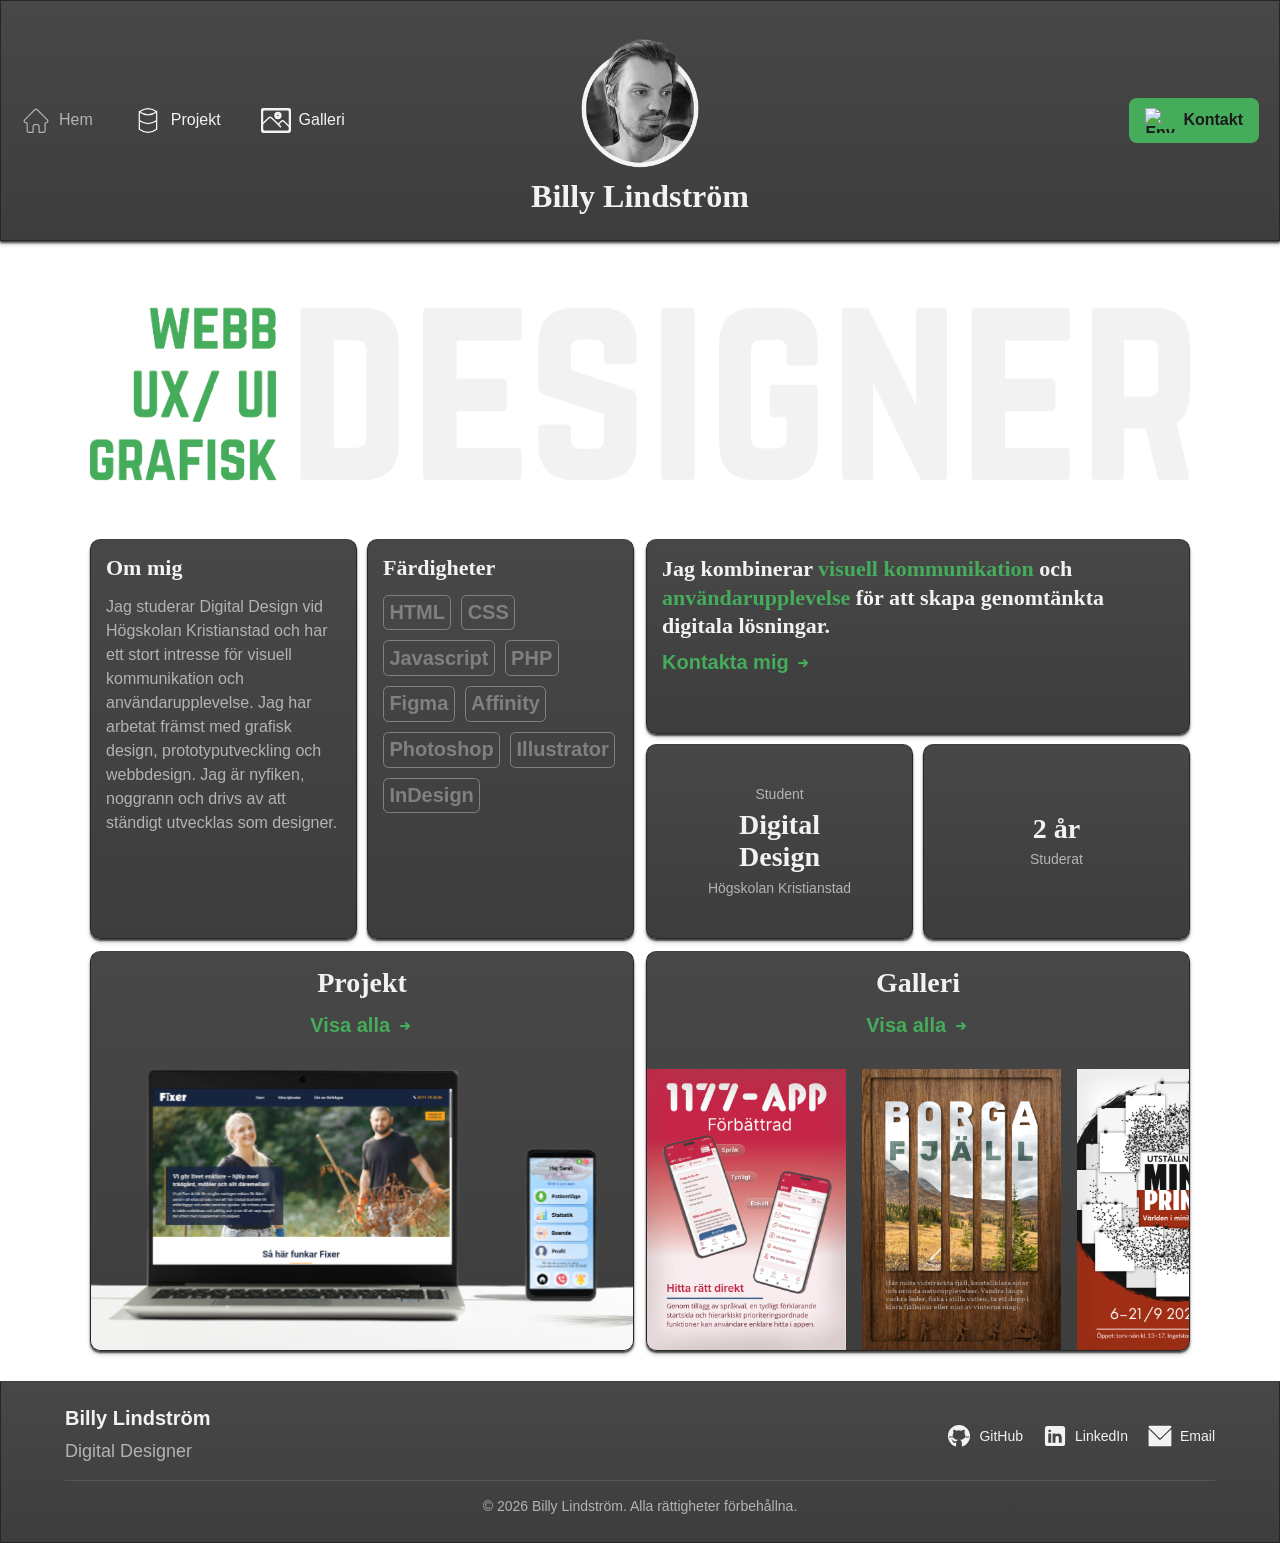
==== commit 698f8be4: "New project Designmanifest and other smaller fixes" ====
--- a/index.html
+++ b/index.html
@@ -80,7 +80,7 @@
             <h1>Om mig</h1>
             <p>Jag studerar Digital Design vid Högskolan Kristianstad och har ett stort intresse för visuell
               kommunikation och
-              användarupplevelse. Jag har arbetat främst med affischdesign, prototyper och webbutveckling. Jag är
+              användarupplevelse. Jag har arbetat främst med grafisk design, prototyputveckling och webbdesign. Jag är
               nyfiken, noggrann och
               drivs av att
               ständigt utvecklas som designer.</p>
@@ -118,7 +118,7 @@
             <p>Högskolan Kristianstad</p>
           </section>
           <section class="Years">
-            <h1>1,5 år</h1>
+            <h1>2 år</h1>
             <p>Studerat</p>
           </section>
         </div>
@@ -147,18 +147,18 @@
                   </svg></span></a></h3>
             <div class="carousel-container">
               <div class="carousel-track">
-                <div class="carousel-slide"><img src="images/1177-poster.png" alt="1177 Prototyp"></div>
-                <div class="carousel-slide"><img src="images/Borgafjäll.png" alt="Borgafjäll"></div>
+                <div class="carousel-slide"><img src="images/1177.jpg" alt="1177 Prototyp"></div>
+                <div class="carousel-slide"><img src="images/Borgafjäll.jpg" alt="Borgafjäll"></div>
                 <div class="carousel-slide"><img src="images/MiniPrint-Poster.png" alt="MiniPrint"></div>
-                <div class="carousel-slide"><img src="images/Teneriffa-affisch.png" alt="Teneriffa"></div>
+                <div class="carousel-slide"><img src="images/Teneriffa.jpg" alt="Teneriffa"></div>
                 <div class="carousel-slide"><img src="images/Vänstra-Unionen.png" alt="Vänstra Unionen"></div>
                 <div class="carousel-slide"><img src="images/KnightRock.png" alt="KnightRock"></div>
               </div>
               <div aria-hidden class="carousel-track">
-                <div class="carousel-slide"><img src="images/1177-poster.png" alt="1177 Prototyp"></div>
-                <div class="carousel-slide"><img src="images/Borgafjäll.png" alt="Borgafjäll"></div>
+                <div class="carousel-slide"><img src="images/1177.jpg" alt="1177 Prototyp"></div>
+                <div class="carousel-slide"><img src="images/Borgafjäll.jpg" alt="Borgafjäll"></div>
                 <div class="carousel-slide"><img src="images/MiniPrint-Poster.png" alt="MiniPrint"></div>
-                <div class="carousel-slide"><img src="images/Teneriffa-affisch.png" alt="Teneriffa"></div>
+                <div class="carousel-slide"><img src="images/Teneriffa.jpg" alt="Teneriffa"></div>
                 <div class="carousel-slide"><img src="images/Vänstra-Unionen.png" alt="Vänstra Unionen"></div>
                 <div class="carousel-slide"><img src="images/KnightRock.png" alt="KnightRock"></div>
               </div>
--- a/Main.css
+++ b/Main.css
@@ -576,10 +576,8 @@
 }
 
 .Experiences p {
-    text-align: justify;
-    text-justify: inter-word;
+    text-align: left;
     hyphens: auto;
-    word-break: break-word;
     font-size: var(--font-size-md);
 }
 
@@ -780,6 +778,7 @@
     animation: appear linear;
     animation-timeline: view();
     animation-range: entry 0% cover 20%;
+    overflow: hidden;
 }
 
 @keyframes appear {
@@ -795,13 +794,20 @@
 
 }
 
-/* Resizes and styles each projects image */
-.project-item img {
+/* Image wrapper to contain zoom within left 50% */
+.project-image-wrapper {
     flex: 0 0 50%;
     width: 50%;
     height: 100%;
-    object-fit: contain;
-    padding: var(--gap-l);
+    overflow: hidden;
+    border-radius: 10px 0 0 10px;
+}
+
+/* Resizes and styles each projects image */
+.project-item img {
+    width: 100%;
+    height: 100%;
+    object-fit: cover;
     box-sizing: border-box;
     display: block;
     transition: transform 200ms ease;
@@ -841,6 +847,75 @@
     margin-top: var(--gap-xs);
 }
 
+/* ===================================
+   DESIGNMANIFEST PAGE
+   =================================== */
+
+/* Align heading centered above main content and adds padding with full screen layout */
+.designmanifest-page {
+    display: flex;
+    flex-direction: column;
+    align-items: center;
+    padding: 40px 10%;
+}
+
+/* Breadcrumbs navigation styling */
+.breadcrumbs {
+    width: 1200px;
+    max-width: 100%;
+    display: flex;
+    align-items: center;
+    gap: 8px;
+    margin-bottom: 20px;
+    font-family: var(--font-body);
+    font-size: var(--font-size-xl);
+    color: var(--text-muted);
+}
+
+.breadcrumbs a {
+    color: var(--text-muted);
+    text-decoration: none;
+    transition: color 0.2s ease;
+}
+
+.breadcrumbs a:hover {
+    color: var(--text);
+}
+
+.breadcrumbs span {
+    color: var(--text-xtra-muted);
+}
+
+/* Title styling and positioning */
+.designmanifest-page .Project-Title h1 {
+    font-size: var(--font-size-9xl);
+    margin: 0 0 40px 0;
+    padding: 20px;
+}
+
+/* Container for designmanifest images displayed in a column */
+.designmanifest-container {
+    width: 1200px;
+    max-width: 100%;
+    display: flex;
+    flex-direction: column;
+    align-items: center;
+    border-radius: 10px;
+    overflow: hidden;
+}
+
+/* Styles each designmanifest image */
+.designmanifest-container img {
+    width: 100%;
+    height: auto;
+    object-fit: contain;
+    box-shadow: var(--shadow);
+}
+
+.project-detail-title {
+    font-size: var(--font-size-9xl);
+    padding: 20px;
+}
 
 /* ===================================
    GALLERY PAGE
@@ -1619,12 +1694,20 @@
         height: auto;
     }
 
+    .project-image-wrapper {
+        flex: 0 0 50%;
+        width: 100%;
+        height: 100%;
+        overflow: hidden;
+        border-radius: 10px 10px 0 0;
+    }
+
     /* Adjust project image border radius for vertical layout */
     .project-item img {
         flex: none;
         width: 100%;
-        height: 250px;
-        object-fit: contain;
+        height: 100%;
+        object-fit: cover;
     }
 
     /* Make project content full width */
@@ -1730,6 +1813,47 @@
 }
 
 /* ===================================
+   RESPONSIVE STYLES - DESIGNMANIFEST PAGE
+   =================================== */
+
+/* Tablet size */
+@media (min-width: 820px) and (max-width: 1280px) {
+
+    /* Adjust designmanifest page padding */
+    .designmanifest-page {
+        padding: 30px 5%;
+    }
+
+    /* Make designmanifest container responsive  */
+    .designmanifest-container {
+        width: 100%;
+        max-width: 1100px;
+        margin: 0 auto;
+    }
+
+    /* Reduce designmanifest page title size */
+    .designmanifest-page .Project-Title h1 {
+        font-size: var(--font-size-8xl);
+        padding: 15px;
+    }
+}
+
+/* Mobile size */
+@media (max-width: 819px) {
+
+    /* Reduce designmanifest page padding */
+    .designmanifest-page {
+        padding: 20px 5%;
+    }
+
+    /* Reduce designmanifest title size */
+    .designmanifest-page .Project-Title h1 {
+        font-size: var(--font-size-7xl);
+        padding: 10px;
+    }
+}
+
+/* ===================================
    RESPONSIVE STYLES - CONTACT PAGE
    =================================== */
 
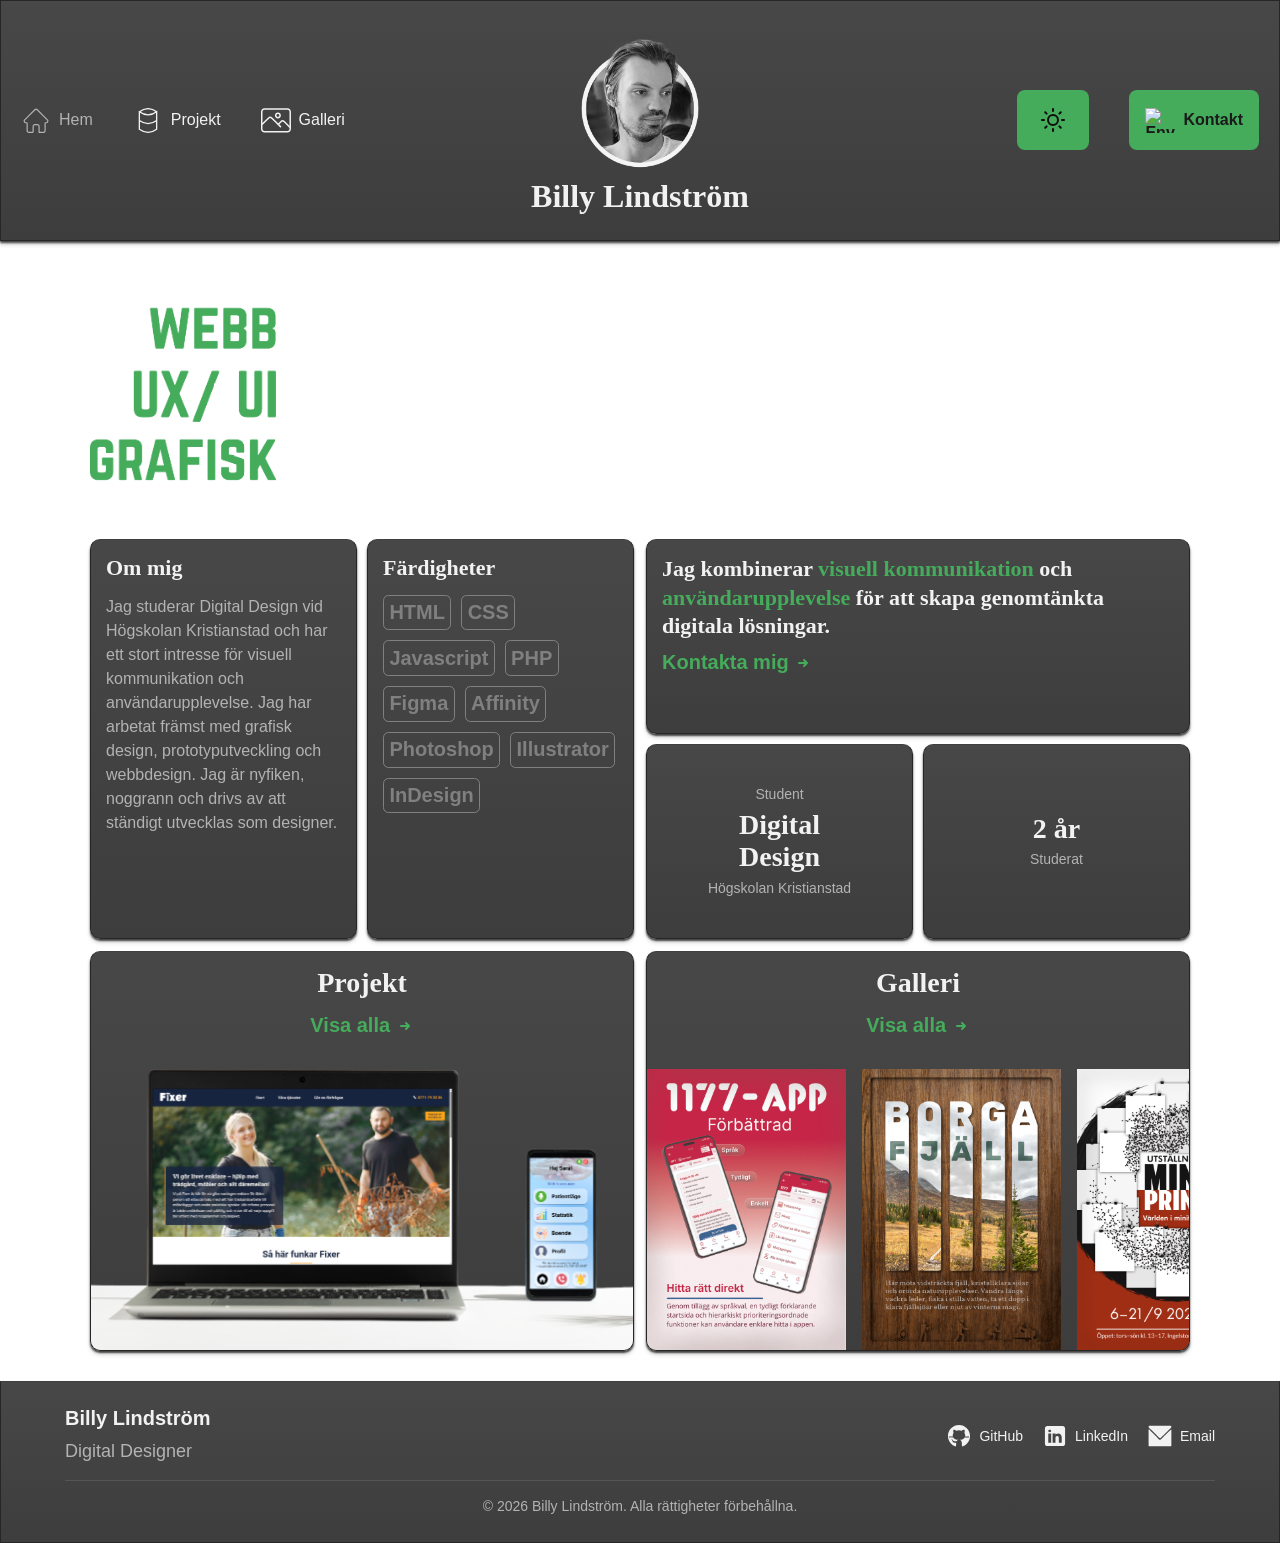
==== commit 7c74112a: "Added lightmode" ====
--- a/index.html
+++ b/index.html
@@ -41,7 +41,7 @@
               style="vertical-align:middle;">
               <path
                 d="M444.443,0c32.615,0 59.055,26.44 59.055,59.055l-0,289.346c0,32.615 -26.44,59.055 -59.055,59.055l-385.388,0c-32.615,-0 -59.055,-26.44 -59.055,-59.055l0,-289.346c-0,-32.615 26.44,-59.055 59.055,-59.055l385.388,0Zm-0,25l-385.388,0c-18.808,0 -34.055,15.247 -34.055,34.055l-0,289.346c-0,18.808 15.247,34.055 34.055,34.055l385.388,-0c18.808,-0 34.055,-15.247 34.055,-34.055l0,-289.346c0,-18.808 -15.247,-34.055 -34.055,-34.055Z"
-                fill="none" stroke="currentColor" stroke-width="25" />
+                fill="25" fill="currentColor" stroke="currentColor" stroke-width="0" />
               <path
                 d="M16.219,272.722c-0,0 73.354,-72.583 113.105,-111.916c13.8,-13.655 36.019,-13.662 49.828,-0.016c49.623,49.037 156.05,154.206 156.05,154.206"
                 fill="none" stroke="currentColor" stroke-width="25" />
@@ -50,7 +50,7 @@
                 fill="none" stroke="currentColor" stroke-width="25" />
               <path
                 d="M284.288,69.465c27.474,0 49.78,22.306 49.78,49.78c0,27.474 -22.306,49.78 -49.78,49.78c-27.474,0 -49.78,-22.306 -49.78,-49.78c0,-27.474 22.306,-49.78 49.78,-49.78Zm0,25c-13.676,0 -24.78,11.103 -24.78,24.78c0,13.676 11.103,24.78 24.78,24.78c13.676,0 24.78,-11.103 24.78,-24.78c0,-13.676 -11.103,-24.78 -24.78,-24.78Z"
-                fill="none" stroke="currentColor" stroke-width="25" />
+                fill="25" fill="currentColor" stroke="currentColor" stroke-width="0" />
             </svg>Galleri
           </a>
         </li>
@@ -60,6 +60,25 @@
         <h1>Billy Lindström</h1>
       </div>
       <ul class="nav-right">
+        <li>
+          <button class="theme-toggle" id="themeToggle" title="Toggle dark/light mode"
+            aria-label="Toggle dark/light mode">
+            <svg class="sun-icon" viewBox="0 0 24 24" xmlns="http://www.w3.org/2000/svg">
+              <circle cx="12" cy="12" r="5"></circle>
+              <line x1="12" y1="1" x2="12" y2="3"></line>
+              <line x1="12" y1="21" x2="12" y2="23"></line>
+              <line x1="4.22" y1="4.22" x2="5.64" y2="5.64"></line>
+              <line x1="18.36" y1="18.36" x2="19.78" y2="19.78"></line>
+              <line x1="1" y1="12" x2="3" y2="12"></line>
+              <line x1="21" y1="12" x2="23" y2="12"></line>
+              <line x1="4.22" y1="19.78" x2="5.64" y2="18.36"></line>
+              <line x1="18.36" y1="5.64" x2="19.78" y2="4.22"></line>
+            </svg>
+            <svg class="moon-icon" viewBox="0 0 24 24" xmlns="http://www.w3.org/2000/svg" style="display:none;">
+              <path d="M21 12.79A9 9 0 1 1 11.21 3 7 7 0 0 0 21 12.79z"></path>
+            </svg>
+          </button>
+        </li>
         <li>
           <a href="Contact.html"><img src="images/Contact-black.png" alt="Envelope icon">Kontakt</a>
         </li>
@@ -72,7 +91,7 @@
       <div class="container">
         <!-- Hero section -->
         <div class="item1">
-          <img src="images/Hero-title-green-light-reversed.png" alt="Designer headline">
+          <img id="heroImage" src="images/Hero-title-green-light-reversed.png" alt="Designer headline">
         </div>
         <!-- Skills and Experiences sections -->
         <div class="item2">
@@ -214,6 +233,7 @@
       <p>&copy; 2026 Billy Lindström. Alla rättigheter förbehållna.</p>
     </div>
   </footer>
+  <script src="Main.js"></script>
 </body>
 
 </html>
--- a/Main.css
+++ b/Main.css
@@ -16,7 +16,7 @@
    =================================== */
 
 :root {
-    /* Colors */
+    /* Colors dark mode */
     --bg: hsl(211, 0%, 5%);
     --bg-light: hsl(211, 0%, 10%);
     --bg-xtra-light: hsl(211, 0%, 15%);
@@ -33,6 +33,23 @@
     --color-accent-gold: #45ac5b;
     --color-accent-gold-light: #4ec267;
 
+    /* Colors light mode */
+    --bg-light-mode: hsl(0, 0%, 98%);
+    --bg-light-mode-dark: hsl(0, 0%, 90%);
+    --bg-light-mode-xtra-dark: hsl(0, 0%, 80%);
+    --bg-light-mode-transparent: hsla(0, 0%, 98%, 0.8);
+    --bg-light-mode-dark-transparent: hsla(0, 0%, 90%, 0.8);
+    --text-light-mode: hsl(0, 0%, 10%);
+    --text-light-mode-muted: hsl(0, 0%, 30%);
+    --color-light-mode-accent: #ba53a3;
+    --color-light-mode-accent-light: #d95fbe;
+    --border-light-mode: hsl(0, 0%, 80%);
+    --gradient-light-mode: linear-gradient(0deg, var(--bg-light-mode), var(--bg-light-mode-dark));
+    --gradient-light-mode-transparent: linear-gradient(0deg, var(--bg-light-mode-transparent), var(--bg-light-mode-dark-transparent));
+
+
+
+
     /* Font Families */
     --font-heading: Montserrat;
     --font-body: Open Sans, sans-serif;
@@ -62,6 +79,58 @@
     --gap-xxl: 2.618em;
 }
 
+/* Light mode theme overrides */
+[data-theme="light"] {
+    /* Light mode colors override */
+    --bg: var(--bg-light-mode);
+    --bg-light: var(--bg-light-mode-dark);
+    --bg-xtra-light: var(--bg-light-mode-xtra-dark);
+    --bg-transparent: var(--bg-light-mode-transparent);
+    --bg-light-transparent: var(--bg-light-mode-dark-transparent);
+    --text: var(--text-light-mode);
+    --text-muted: var(--text-light-mode-muted);
+    --text-xtra-muted: hsl(0, 0%, 60%);
+    --border: var(--border-light-mode);
+    --gradient: var(--gradient-light-mode);
+    --gradient-transparent: var(--gradient-light-mode-transparent);
+    --highlight: hsl(0, 0%, 70%);
+    --shadow: 0px 2px 2px hsla(0, 0%, 0%, 0.1), 0px 4px 4px hsla(0, 0%, 0%, 0.05);
+    --color-accent-gold: var(--color-light-mode-accent);
+    --color-accent-gold-light: var(--color-light-mode-accent-light);
+}
+
+
+
+/* Theme toggle button styling */
+.theme-toggle {
+    display: flex;
+    align-items: center;
+    justify-content: center;
+    background: none;
+    border: none;
+    cursor: pointer;
+    width: 40px;
+    height: 40px;
+    border-radius: 50%;
+    transition: all 0.3s ease;
+    color: var(--bg);
+    font-size: 20px;
+}
+
+.theme-toggle:hover {
+    transform: scale(1.1);
+}
+
+.theme-toggle svg {
+    width: 24px;
+    height: 24px;
+    stroke: currentColor;
+    fill: none;
+    stroke-width: 2;
+    stroke-linecap: round;
+    stroke-linejoin: round;
+}
+
 
 /* ===================================
    GLOBAL STYLES & TYPOGRAPHY
@@ -107,21 +176,6 @@
 }
 
 /* Imported fonts */
-@font-face {
-    font-family: Amulya;
-    src: url(fonts/Amulya-Variable.ttf);
-}
-
-@font-face {
-    font-family: Synonym;
-    src: url(fonts/Synonym-Variable.ttf);
-}
-
-@font-face {
-    font-family: GreatVibes;
-    src: url(fonts/GreatVibes-Regular.ttf);
-}
-
 @font-face {
     font-family: Montserrat;
     src: url(fonts/Montserrat-VariableFont_wght.ttf);
@@ -253,6 +307,7 @@
     margin: 0;
     display: block;
     stroke: var(--text);
+    fill: var(--text);
 }
 
 /* Adds background color, padding around elements and positions nav items correctly */
@@ -309,6 +364,7 @@
 .nav-left li.active .nav-icon {
     color: var(--text-muted);
     stroke: var(--text-muted);
+    fill: var(--text-muted);
 }
 
 /* Smooth hover effect for left nav links */
@@ -330,6 +386,7 @@
 .nav-left li:hover .nav-icon {
     color: var(--text-muted);
     stroke: var(--text-muted);
+    fill: var(--text-muted);
 }
 
 /* Style Contact button */
@@ -346,11 +403,26 @@
     font-weight: bold;
 }
 
+/* Light mode Contact button text styling */
+[data-theme="light"] .nav-right a {
+    color: white;
+}
+
+/* Light mode Contact button icon color - Image */
+[data-theme="light"] .nav-right a img {
+    filter: brightness(0) invert(1);
+}
+
 /* Hover animation for Contact button */
 .nav-right li:hover {
     background-color: var(--color-accent-gold-light);
     transform: scale(1.08);
     box-shadow: 0 4px 12px rgba(78, 194, 103, 0.4);
+}
+
+/* Light mode hover effect for Contact button */
+[data-theme="light"] .nav-right li:hover {
+    box-shadow: 0 4px 12px rgba(11, 47, 212, 0.3);
 }
 
 /* Aligns the portrait image with the name vertically and centered */
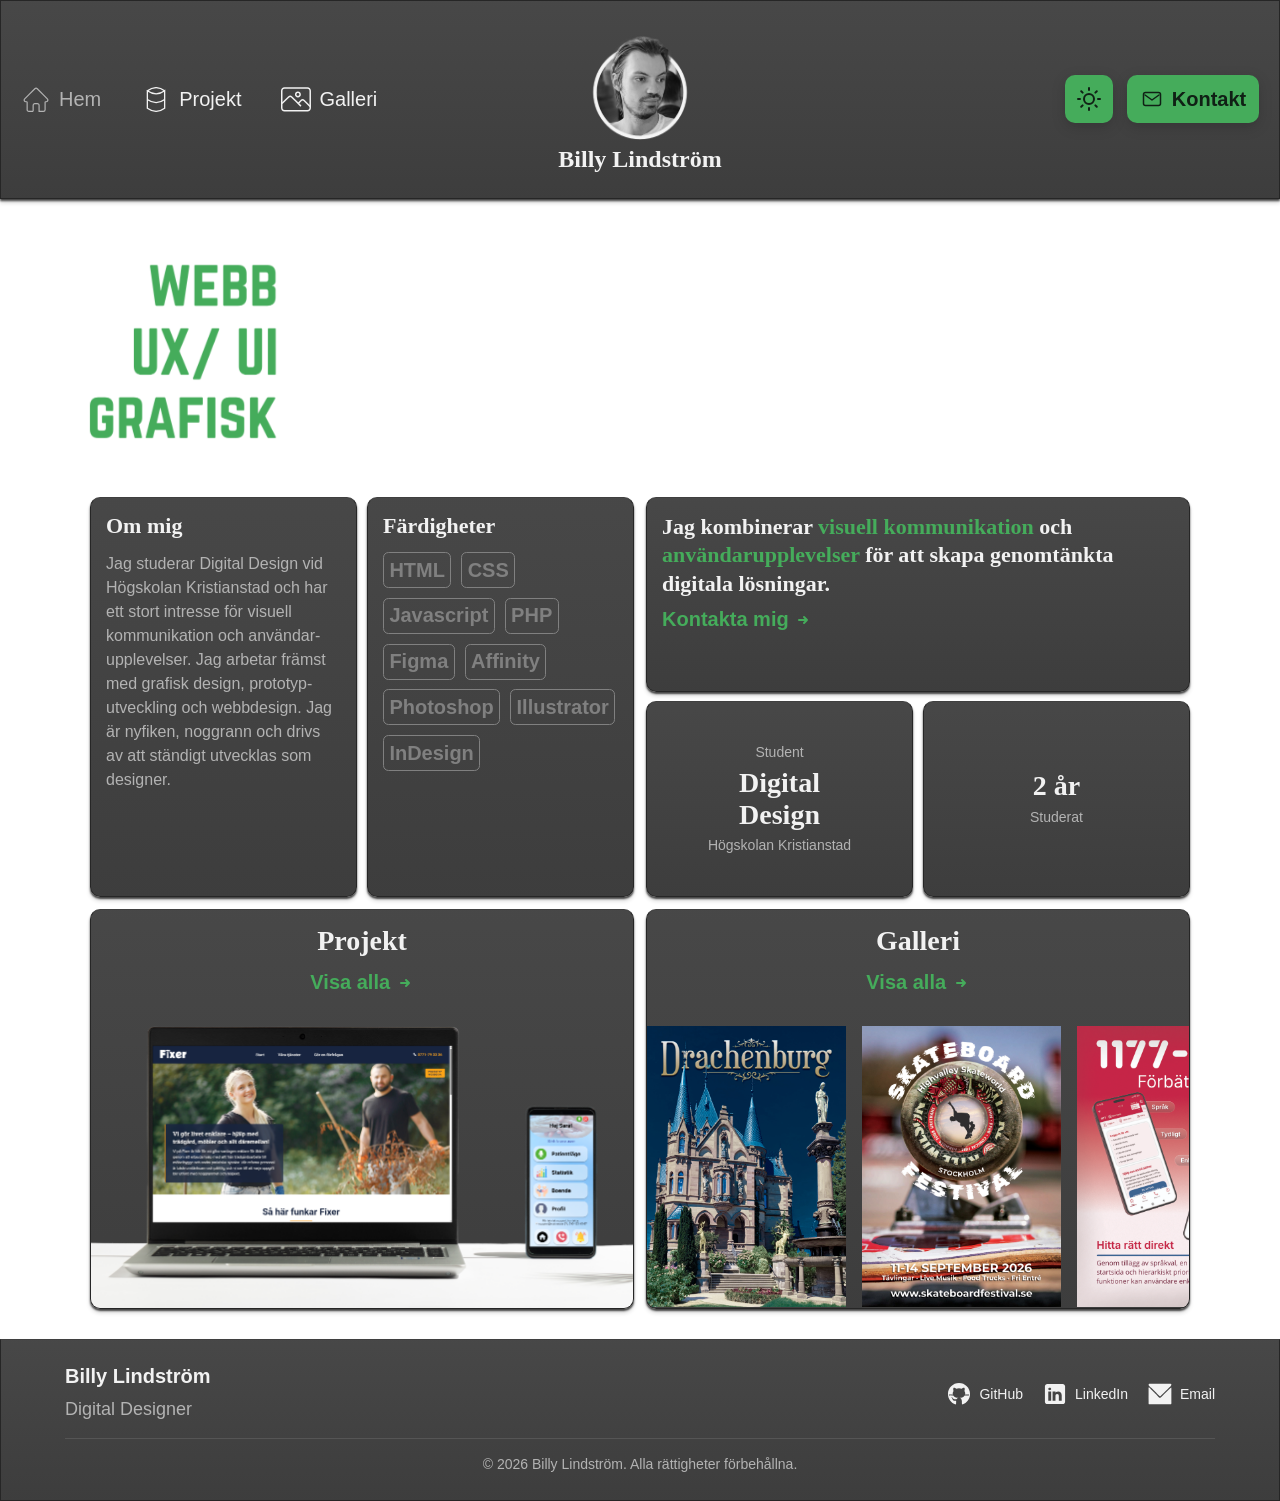
==== commit fa3f6466: "Big update" ====
--- a/index.html
+++ b/index.html
@@ -14,7 +14,13 @@
   <!-- Navigation header -->
   <header>
     <nav class="navbar">
-      <ul class="nav-left">
+      <button class="menu-toggle" id="menuToggle" type="button" aria-controls="site-menu" aria-expanded="false">
+        <span></span>
+        <span></span>
+        <span></span>
+        <span class="sr-only">Öppna meny</span>
+      </button>
+      <ul class="nav-left" id="site-menu">
         <li class="active">
           <a href="index.html">
             <svg class="nav-icon" width="25" height="25" viewBox="0 0 621 524" xmlns="http://www.w3.org/2000/svg"
@@ -80,7 +86,10 @@
           </button>
         </li>
         <li>
-          <a href="Contact.html"><img src="images/Contact-black.png" alt="Envelope icon">Kontakt</a>
+          <a href="Contact.html"><svg class="contact-icon" viewBox="0 0 24 24" aria-hidden="true">
+              <rect x="3.5" y="5.5" width="17" height="13" rx="2"></rect>
+              <path d="m5 8 7 5 7-5"></path>
+            </svg>Kontakt</a>
         </li>
       </ul>
     </nav>
@@ -99,7 +108,10 @@
             <h1>Om mig</h1>
             <p>Jag studerar Digital Design vid Högskolan Kristianstad och har ett stort intresse för visuell
               kommunikation och
-              användarupplevelse. Jag har arbetat främst med grafisk design, prototyputveckling och webbdesign. Jag är
+              användar&shy;upplevelser. Jag arbetar främst med grafisk design, prototyp&shy;utveckling och
+              webb&shy;design.
+              Jag
+              är
               nyfiken, noggrann och
               drivs av att
               ständigt utvecklas som designer.</p>
@@ -122,7 +134,7 @@
         <!-- Intro, Education, and Years sections -->
         <div class="item3">
           <section class="intro">
-            <h1>Jag kombinerar <span>visuell kommunikation</span> och <span>användarupplevelse</span> för att skapa
+            <h1>Jag kombinerar <span>visuell kommunikation</span> och <span>användarupplevelser</span> för att skapa
               genomtänkta digitala lösningar.</h1>
             <h3><a href="Contact.html">Kontakta mig <span class="arrow-icon" aria-hidden="true"><svg width="18"
                     height="18" viewBox="0 0 18 18" style="vertical-align:middle; margin-bottom:4px;" fill="none"
@@ -166,6 +178,8 @@
                   </svg></span></a></h3>
             <div class="carousel-container">
               <div class="carousel-track">
+                <div class="carousel-slide"><img src="images/Drachenburg.jpg" alt="Drachenburg Affisch"></div>
+                <div class="carousel-slide"><img src="images/SkateFestival.jpg" alt="Skate Festival Affisch"></div>
                 <div class="carousel-slide"><img src="images/1177.jpg" alt="1177 Prototyp"></div>
                 <div class="carousel-slide"><img src="images/Borgafjäll.jpg" alt="Borgafjäll"></div>
                 <div class="carousel-slide"><img src="images/MiniPrint-Poster.png" alt="MiniPrint"></div>
@@ -174,6 +188,8 @@
                 <div class="carousel-slide"><img src="images/KnightRock.png" alt="KnightRock"></div>
               </div>
               <div aria-hidden class="carousel-track">
+                <div class="carousel-slide"><img src="images/Drachenburg.jpg" alt="Drachenburg Affisch"></div>
+                <div class="carousel-slide"><img src="images/SkateFestival.jpg" alt="Skate Festival Affisch"></div>
                 <div class="carousel-slide"><img src="images/1177.jpg" alt="1177 Prototyp"></div>
                 <div class="carousel-slide"><img src="images/Borgafjäll.jpg" alt="Borgafjäll"></div>
                 <div class="carousel-slide"><img src="images/MiniPrint-Poster.png" alt="MiniPrint"></div>
--- a/Main.css
+++ b/Main.css
@@ -1,14 +1,14 @@
 /* Modern arrow icon for links */
 .arrow-icon {
-    display: inline-block;
-    vertical-align: middle;
-    transition: transform 0.2s cubic-bezier(0.4, 0, 0.2, 1);
-    color: inherit;
+  display: inline-block;
+  vertical-align: middle;
+  transition: transform 0.2s cubic-bezier(0.4, 0, 0.2, 1);
+  color: inherit;
 }
 
 /* Animate arrow icon on hover for h3 links */
 h3 a:hover .arrow-icon {
-    transform: translateX(4px);
+  transform: translateX(4px);
 }
 
 /* ===================================
@@ -16,121 +16,123 @@
    =================================== */
 
 :root {
-    /* Colors dark mode */
-    --bg: hsl(211, 0%, 5%);
-    --bg-light: hsl(211, 0%, 10%);
-    --bg-xtra-light: hsl(211, 0%, 15%);
-    --bg-transparent: hsla(211, 0%, 5%, 0.8);
-    --bg-light-transparent: hsla(211, 0%, 10%, 0.8);
-    --text: hsl(0, 0%, 95%);
-    --text-muted: hsl(0, 0%, 70%);
-    --text-xtra-muted: hsl(0, 0%, 50%);
-    --border: hsl(0, 0%, 15%);
-    --gradient: linear-gradient(0deg, var(--bg), var(--bg-light));
-    --gradient-transparent: linear-gradient(0deg, var(--bg-transparent), var(--bg-light-transparent));
-    --highlight: hsl(0, 0%, 25%);
-    --shadow: 0px 2px 2px hsla(0, 0%, 0%, 0.7), 0px 4px 4px hsla(0, 0%, 0%, 0.15);
-    --color-accent-gold: #45ac5b;
-    --color-accent-gold-light: #4ec267;
-
-    /* Colors light mode */
-    --bg-light-mode: hsl(0, 0%, 98%);
-    --bg-light-mode-dark: hsl(0, 0%, 90%);
-    --bg-light-mode-xtra-dark: hsl(0, 0%, 80%);
-    --bg-light-mode-transparent: hsla(0, 0%, 98%, 0.8);
-    --bg-light-mode-dark-transparent: hsla(0, 0%, 90%, 0.8);
-    --text-light-mode: hsl(0, 0%, 10%);
-    --text-light-mode-muted: hsl(0, 0%, 30%);
-    --color-light-mode-accent: #ba53a3;
-    --color-light-mode-accent-light: #d95fbe;
-    --border-light-mode: hsl(0, 0%, 80%);
-    --gradient-light-mode: linear-gradient(0deg, var(--bg-light-mode), var(--bg-light-mode-dark));
-    --gradient-light-mode-transparent: linear-gradient(0deg, var(--bg-light-mode-transparent), var(--bg-light-mode-dark-transparent));
-
-
-
-
-    /* Font Families */
-    --font-heading: Montserrat;
-    --font-body: Open Sans, sans-serif;
-
-    /* Font Sizes */
-    --font-size-xs: 0.6875rem;
-    --font-size-sm: 0.75rem;
-    --font-size-base: 0.875rem;
-    --font-size-md: 1rem;
-    --font-size-lg: 1.125rem;
-    --font-size-xl: 1.25rem;
-    --font-size-2xl: 1.375rem;
-    --font-size-3xl: 1.5rem;
-    --font-size-4xl: 1.625rem;
-    --font-size-5xl: 1.75rem;
-    --font-size-6xl: 2rem;
-    --font-size-7xl: 2.25rem;
-    --font-size-8xl: 2.75rem;
-    --font-size-9xl: 3.25rem;
-
-    /* Spacing Scale */
-    --gap-xs: 0.128em;
-    --gap-s: 0.272em;
-    --gap-m: 0.618em;
-    --gap-l: 1em;
-    --gap-xl: 1.618em;
-    --gap-xxl: 2.618em;
+  /* Colors dark mode */
+  --bg: hsl(211, 0%, 5%);
+  --bg-light: hsl(211, 0%, 10%);
+  --bg-xtra-light: hsl(211, 0%, 15%);
+  --bg-transparent: hsla(211, 0%, 5%, 0.8);
+  --bg-light-transparent: hsla(211, 0%, 10%, 0.8);
+  --text: hsl(0, 0%, 95%);
+  --text-muted: hsl(0, 0%, 70%);
+  --text-xtra-muted: hsl(0, 0%, 50%);
+  --border: hsl(0, 0%, 15%);
+  --gradient: linear-gradient(0deg, var(--bg), var(--bg-light));
+  --gradient-transparent: linear-gradient(0deg,
+      var(--bg-transparent),
+      var(--bg-light-transparent));
+  --highlight: hsl(0, 0%, 25%);
+  --shadow: 0px 2px 2px hsla(0, 0%, 0%, 0.7), 0px 4px 4px hsla(0, 0%, 0%, 0.15);
+  --color-accent-gold: #45ac5b;
+  --color-accent-gold-light: #4ec267;
+
+  /* Colors light mode */
+  --bg-light-mode: hsl(0, 0%, 98%);
+  --bg-light-mode-dark: hsl(0, 0%, 90%);
+  --bg-light-mode-xtra-dark: hsl(0, 0%, 80%);
+  --bg-light-mode-transparent: hsla(0, 0%, 98%, 0.8);
+  --bg-light-mode-dark-transparent: hsla(0, 0%, 90%, 0.8);
+  --text-light-mode: hsl(0, 0%, 10%);
+  --text-light-mode-muted: hsl(0, 0%, 30%);
+  --text-light-mode-xtra-muted: hsl(0, 0%, 60%);
+  --color-light-mode-accent: #ba53a3;
+  --color-light-mode-accent-light: #d95fbe;
+  --border-light-mode: hsl(0, 0%, 80%);
+  --gradient-light-mode: linear-gradient(0deg,
+      var(--bg-light-mode),
+      var(--bg-light-mode-dark));
+  --gradient-light-mode-transparent: linear-gradient(0deg,
+      var(--bg-light-mode-transparent),
+      var(--bg-light-mode-dark-transparent));
+  --highlight-light-mode: hsl(0, 0%, 98%);
+
+  /* Font Families */
+  --font-heading: Montserrat;
+  --font-body: Open Sans, sans-serif;
+
+  /* Font Sizes */
+  --font-size-xs: 0.6875rem;
+  --font-size-sm: 0.75rem;
+  --font-size-base: 0.875rem;
+  --font-size-md: 1rem;
+  --font-size-lg: 1.125rem;
+  --font-size-xl: 1.25rem;
+  --font-size-2xl: 1.375rem;
+  --font-size-3xl: 1.5rem;
+  --font-size-4xl: 1.625rem;
+  --font-size-5xl: 1.75rem;
+  --font-size-6xl: 2rem;
+  --font-size-7xl: 2.25rem;
+  --font-size-8xl: 2.75rem;
+  --font-size-9xl: 3.25rem;
+
+  /* Spacing Scale */
+  --gap-xs: 0.128em;
+  --gap-s: 0.272em;
+  --gap-m: 0.618em;
+  --gap-l: 1em;
+  --gap-xl: 1.618em;
+  --gap-xxl: 2.618em;
 }
 
 /* Light mode theme overrides */
 [data-theme="light"] {
-    /* Light mode colors override */
-    --bg: var(--bg-light-mode);
-    --bg-light: var(--bg-light-mode-dark);
-    --bg-xtra-light: var(--bg-light-mode-xtra-dark);
-    --bg-transparent: var(--bg-light-mode-transparent);
-    --bg-light-transparent: var(--bg-light-mode-dark-transparent);
-    --text: var(--text-light-mode);
-    --text-muted: var(--text-light-mode-muted);
-    --text-xtra-muted: hsl(0, 0%, 60%);
-    --border: var(--border-light-mode);
-    --gradient: var(--gradient-light-mode);
-    --gradient-transparent: var(--gradient-light-mode-transparent);
-    --highlight: hsl(0, 0%, 70%);
-    --shadow: 0px 2px 2px hsla(0, 0%, 0%, 0.1), 0px 4px 4px hsla(0, 0%, 0%, 0.05);
-    --color-accent-gold: var(--color-light-mode-accent);
-    --color-accent-gold-light: var(--color-light-mode-accent-light);
-}
-
-
+  /* Light mode colors override */
+  --bg: var(--bg-light-mode);
+  --bg-light: var(--bg-light-mode-dark);
+  --bg-xtra-light: var(--bg-light-mode-xtra-dark);
+  --bg-transparent: var(--bg-light-mode-transparent);
+  --bg-light-transparent: var(--bg-light-mode-dark-transparent);
+  --text: var(--text-light-mode);
+  --text-muted: var(--text-light-mode-muted);
+  --text-xtra-muted: var(--text-light-mode-xtra-muted);
+  --border: var(--border-light-mode);
+  --gradient: var(--gradient-light-mode);
+  --gradient-transparent: var(--gradient-light-mode-transparent);
+  --highlight: var(--highlight-light-mode);
+  --shadow: 0px 2px 2px hsla(0, 0%, 0%, 0.1), 0px 4px 4px hsla(0, 0%, 0%, 0.05);
+  --color-accent-gold: var(--color-light-mode-accent);
+  --color-accent-gold-light: var(--color-light-mode-accent-light);
+}
 
 /* Theme toggle button styling */
 .theme-toggle {
-    display: flex;
-    align-items: center;
-    justify-content: center;
-    background: none;
-    border: none;
-    cursor: pointer;
-    width: 40px;
-    height: 40px;
-    border-radius: 50%;
-    transition: all 0.3s ease;
-    color: var(--bg);
-    font-size: 20px;
+  display: flex;
+  align-items: center;
+  justify-content: center;
+  background: none;
+  border: none;
+  cursor: pointer;
+  width: 40px;
+  height: 40px;
+  border-radius: 50%;
+  transition: all 0.3s ease;
+  color: var(--bg);
+  font-size: 20px;
 }
 
 .theme-toggle:hover {
-    transform: scale(1.1);
+  transform: scale(1.1);
 }
 
 .theme-toggle svg {
-    width: 24px;
-    height: 24px;
-    stroke: currentColor;
-    fill: none;
-    stroke-width: 2;
-    stroke-linecap: round;
-    stroke-linejoin: round;
-}
-
+  width: 24px;
+  height: 24px;
+  stroke: currentColor;
+  fill: none;
+  stroke-width: 2;
+  stroke-linecap: round;
+  stroke-linejoin: round;
+}
 
 /* ===================================
    GLOBAL STYLES & TYPOGRAPHY
@@ -138,152 +140,152 @@
 
 /* Fade-in animation for page content */
 @keyframes fadeIn-from-bottom {
-    from {
-        opacity: 0;
-        transform: translateY(-20px);
-    }
-
-    to {
-        opacity: 1;
-        transform: translateY(0);
-    }
+  from {
+    opacity: 0;
+    transform: translateY(-20px);
+  }
+
+  to {
+    opacity: 1;
+    transform: translateY(0);
+  }
 }
 
 /* Fade-in animation for main title */
 @keyframes fadeIn-from-top {
-    from {
-        opacity: 0;
-        transform: translateY(20px);
-    }
-
-    to {
-        opacity: 1;
-        transform: translateY(0);
-    }
+  from {
+    opacity: 0;
+    transform: translateY(20px);
+  }
+
+  to {
+    opacity: 1;
+    transform: translateY(0);
+  }
 }
 
 /* Fade-in animation for error messages */
 @keyframes fadeInError {
-    from {
-        opacity: 0;
-        transform: translateY(-10px);
-    }
-
-    to {
-        opacity: 1;
-        transform: translateY(0);
-    }
+  from {
+    opacity: 0;
+    transform: translateY(-10px);
+  }
+
+  to {
+    opacity: 1;
+    transform: translateY(0);
+  }
 }
 
 /* Imported fonts */
 @font-face {
-    font-family: Montserrat;
-    src: url(fonts/Montserrat-VariableFont_wght.ttf);
+  font-family: Montserrat;
+  src: url(fonts/Montserrat-VariableFont_wght.ttf);
 }
 
 /* Enable smooth scrolling for website */
 html {
-    scroll-behavior: smooth;
+  scroll-behavior: smooth;
 }
 
 /* Reset default browser styles and set box-sizing for all elements */
 * {
-    box-sizing: border-box;
-    padding: 0;
-    margin: 0;
+  box-sizing: border-box;
+  padding: 0;
+  margin: 0;
 }
 
 /* Styles main content area with background image */
 
 main {
-    position: relative;
-    flex: 1;
-    z-index: 1;
+  position: relative;
+  flex: 1;
+  z-index: 1;
 }
 
 .video-background {
-    position: fixed;
-    top: 0;
-    left: 0;
-    width: 100vw;
-    height: 100vh;
-    object-fit: cover;
-    z-index: 0;
-    pointer-events: none;
+  position: fixed;
+  top: 0;
+  left: 0;
+  width: 100vw;
+  height: 100vh;
+  object-fit: cover;
+  z-index: 0;
+  pointer-events: none;
 }
 
 /* Make sure content takes full height of viewport */
 body {
-    min-height: 100vh;
-    display: flex;
-    flex-direction: column;
+  min-height: 100vh;
+  display: flex;
+  flex-direction: column;
 }
 
 /* Styles the heading text and adds a margin*/
 h1 {
-    font-family: var(--font-heading);
-    font-size: var(--font-size-6xl);
-    color: var(--text);
+  font-family: var(--font-heading);
+  font-size: var(--font-size-6xl);
+  color: var(--text);
 }
 
 /* Styles the second and third heading text */
 h2,
 h3 {
-    font-family: var(--font-body);
-    font-size: var(--font-size-xl);
-    color: var(--text);
+  font-family: var(--font-body);
+  font-size: var(--font-size-xl);
+  color: var(--text);
 }
 
 /* Styles the fourth heading text - smaller, uses heading font */
 h4 {
-    font-family: var(--font-body);
-    font-size: var(--font-size-xl);
-    color: var(--text-muted);
+  font-family: var(--font-body);
+  font-size: var(--font-size-xl);
+  color: var(--text-muted);
 }
 
 /* Styles the body text */
 p {
-    font-family: var(--font-body);
-    font-size: var(--font-size-lg);
-    color: var(--text-muted);
-    line-height: 1.5;
+  font-family: var(--font-body);
+  font-size: var(--font-size-lg);
+  color: var(--text-muted);
+  line-height: 1.5;
 }
 
 /* Styles specific words */
 span {
-    color: var(--color-accent-gold);
-    font-family: var(--font-heading);
+  color: var(--color-accent-gold);
+  font-family: var(--font-heading);
 }
 
 /* Styles heading links with gold color and smooth transitions */
 h3 a {
-    font-size: var(--font-size-xl);
-    color: var(--color-accent-gold);
-    font-family: var(--font-body);
-    text-decoration: none;
-    position: relative;
+  font-size: var(--font-size-xl);
+  color: var(--color-accent-gold);
+  font-family: var(--font-body);
+  text-decoration: none;
+  position: relative;
 }
 
 /* Animated underline for heading links */
 h3 a::after {
-    content: "";
-    position: absolute;
-    bottom: -3px;
-    left: 0;
-    width: 0;
-    height: 2px;
-    background-color: var(--color-accent-gold);
-    transition: width 0.3s ease;
+  content: "";
+  position: absolute;
+  bottom: -3px;
+  left: 0;
+  width: 0;
+  height: 2px;
+  background-color: var(--color-accent-gold);
+  transition: width 0.3s ease;
 }
 
 /* Hover state for heading links with color change */
 h3 a:hover {
-    color: var(--color-accent-gold-light);
+  color: var(--color-accent-gold-light);
 }
 
 /* Animate underline on hover */
 h3 a:hover::after {
-    width: 100%;
+  width: 100%;
 }
 
 /* ===================================
@@ -293,156 +295,234 @@
 /* Align icon and link text horizontally inside each list item */
 .nav-left li,
 .nav-right li {
-    display: flex;
-    align-items: center;
-    gap: 8px;
-    color: var(--text);
+  display: flex;
+  align-items: center;
+  gap: 8px;
+  color: var(--text);
 }
 
 /* Styles list item images with fixed dimensions */
 li img,
 .nav-icon {
-    width: 30px;
-    height: 25px;
-    margin: 0;
-    display: block;
-    stroke: var(--text);
-    fill: var(--text);
+  width: 30px;
+  height: 25px;
+  margin: 0;
+  display: block;
+  stroke: var(--text);
+  fill: var(--text);
 }
 
 /* Adds background color, padding around elements and positions nav items correctly */
 .navbar {
-    background-color: var(--bg-light);
-    background: var(--gradient-transparent);
-    padding: 30px 0;
-    border: solid 1px var(--border);
-    position: relative;
-    display: flex;
-    justify-content: center;
-    align-items: center;
-    font-family: var(--font-body);
-    box-shadow: var(--shadow);
-    backdrop-filter: blur(6px);
+  background-color: var(--bg-light);
+  background: var(--gradient-transparent);
+  padding: 18px 0;
+  border: solid 1px var(--border);
+  position: relative;
+  display: flex;
+  justify-content: center;
+  align-items: center;
+  font-family: var(--font-body);
+  box-shadow: var(--shadow);
+  backdrop-filter: blur(6px);
+  z-index: 10;
+}
+
+.menu-toggle {
+  display: none;
 }
 
 /* Positions nav pages in an absoluted position with gap between */
 .nav-left,
 .nav-right {
-    position: absolute;
-    display: flex;
-    gap: 60px;
+  position: absolute;
+  display: flex;
+  gap: 60px;
 }
 
 /* Positions nav pages to the left with a margin */
 .nav-left {
-    left: 40px;
+  left: 40px;
 }
 
 /* Positions "Contacts" page to the right with a margin */
 .nav-right {
-    right: 40px;
+  right: 40px;
 }
 
 /* Styles linked text in navigation */
 .nav-left a,
 .nav-right a {
-    color: var(--text);
-    text-decoration: none;
-    font-size: var(--font-size-xl);
-    font-family: var(--font-body);
-    display: flex;
-    align-items: center;
-    gap: 8px;
-    transition: all 0.3s ease;
+  color: var(--text);
+  text-decoration: none;
+  font-size: var(--font-size-xl);
+  font-family: var(--font-body);
+  display: flex;
+  align-items: center;
+  gap: 8px;
+  transition: all 0.3s ease;
+}
+
+.contact-icon {
+  width: 24px;
+  height: 24px;
+  display: block;
+  flex: 0 0 auto;
+  fill: none;
+  stroke: currentColor;
+  stroke-width: 1.5;
+  stroke-linecap: round;
+  stroke-linejoin: round;
 }
 
 /* Active state color for current page in navigation */
 .nav-left li.active a {
-    color: var(--text-muted);
+  color: var(--text-muted);
 }
 
 .nav-left li.active .nav-icon {
-    color: var(--text-muted);
-    stroke: var(--text-muted);
-    fill: var(--text-muted);
+  color: var(--text-muted);
+  stroke: var(--text-muted);
+  fill: var(--text-muted);
 }
 
 /* Smooth hover effect for left nav links */
 .nav-left li {
-    transition: all 0.3s ease;
+  transition: all 0.3s ease;
 }
 
 /* Hover animation for left nav items with upward movement */
 .nav-left li:hover {
-    transform: translateY(-3px);
+  transform: translateY(-3px);
 }
 
 /* Changes left nav link text color on hover */
 .nav-left a:hover {
-    color: var(--text-muted);
+  color: var(--text-muted);
 }
 
 /* Change SVG icon color on hover */
 .nav-left li:hover .nav-icon {
-    color: var(--text-muted);
-    stroke: var(--text-muted);
-    fill: var(--text-muted);
+  color: var(--text-muted);
+  stroke: var(--text-muted);
+  fill: var(--text-muted);
 }
 
 /* Style Contact button */
 .nav-right li {
-    background-color: var(--color-accent-gold);
-    padding: 10px 16px;
-    border-radius: 8px;
-    transition: all 0.3s ease;
+  background-color: var(--color-accent-gold);
+  padding: 10px 16px;
+  border-radius: 8px;
+  transition: all 0.3s ease;
 }
 
 /* Styles Contact buttons text */
 .nav-right a {
-    color: var(--bg-light);
-    font-weight: bold;
+  color: var(--bg-light);
+  font-weight: bold;
 }
 
 /* Light mode Contact button text styling */
 [data-theme="light"] .nav-right a {
-    color: white;
+  color: white;
 }
 
 /* Light mode Contact button icon color - Image */
 [data-theme="light"] .nav-right a img {
-    filter: brightness(0) invert(1);
+  filter: brightness(0) invert(1);
 }
 
 /* Hover animation for Contact button */
 .nav-right li:hover {
-    background-color: var(--color-accent-gold-light);
-    transform: scale(1.08);
-    box-shadow: 0 4px 12px rgba(78, 194, 103, 0.4);
+  background-color: var(--color-accent-gold-light);
+  transform: scale(1.08);
+  box-shadow: 0 4px 12px rgba(78, 194, 103, 0.4);
 }
 
 /* Light mode hover effect for Contact button */
 [data-theme="light"] .nav-right li:hover {
-    box-shadow: 0 4px 12px rgba(11, 47, 212, 0.3);
+  box-shadow: 0 4px 12px rgba(11, 47, 212, 0.3);
+}
+
+/* Refined desktop navigation controls */
+@media (min-width: 1000px) {
+  .nav-right {
+    align-items: center;
+    gap: 14px;
+  }
+
+  .nav-right li {
+    height: 48px;
+    padding: 0;
+    border-radius: 10px;
+    background: var(--color-accent-gold);
+    box-shadow: 0 4px 14px rgba(0, 0, 0, 0.18);
+  }
+
+  .nav-right li:first-child {
+    width: 48px;
+  }
+
+  .nav-right li:last-child {
+    min-width: 132px;
+  }
+
+  .nav-right .theme-toggle,
+  .nav-right a {
+    width: 100%;
+    height: 100%;
+  }
+
+  .nav-right .theme-toggle {
+    color: #102015;
+    border-radius: 9px;
+  }
+
+  .nav-right a {
+    justify-content: center;
+    color: #102015;
+    border-radius: 9px;
+  }
+
+  [data-theme="light"] .nav-right a {
+    color: white;
+  }
+
+
+
+  [data-theme="light"] .nav-right .theme-toggle {
+    color: white;
+  }
+
+  .nav-right li:hover {
+    background-color: var(--color-accent-gold-light);
+    transform: translateY(-2px);
+    box-shadow: 0 8px 18px rgba(69, 172, 91, 0.28);
+  }
+
+  .nav-right li:first-child:hover .theme-toggle {
+    transform: none;
+  }
 }
 
 /* Aligns the portrait image with the name vertically and centered */
 .nav-center {
-    display: flex;
-    flex-direction: column;
-    align-items: center;
-    text-align: center;
+  display: flex;
+  flex-direction: column;
+  align-items: center;
+  text-align: center;
 }
 
 /* Changes the size of the portrait image and put a margin between the text */
 .nav-center img {
-    width: 150px;
-    height: auto;
-    margin-bottom: 10px;
+  width: 120px;
+  height: auto;
+  margin-bottom: 6px;
 }
 
 .nav-center h1 {
-    font-size: var(--font-size-6xl);
-    color: var(--text);
+  font-size: var(--font-size-3xl);
+  color: var(--text);
 }
 
 /* ===================================
@@ -451,121 +531,121 @@
 
 /* Styles and aligns the items in the footer */
 footer {
-    background-color: var(--bg-light);
-    background: var(--gradient-transparent);
-    border: solid 1px var(--border);
-    border-top: solid 1px var(--highlight);
-    padding: 40px 10%;
-    margin-top: 0;
-    display: flex;
-    flex-direction: column;
-    align-items: center;
-    gap: 25px;
-    box-shadow: var(--shadow);
-    position: relative;
-    z-index: 2;
-    backdrop-filter: blur(6px);
+  background-color: var(--bg-light);
+  background: var(--gradient-transparent);
+  border: solid 1px var(--border);
+  border-top: solid 1px var(--highlight);
+  padding: 40px 10%;
+  margin-top: 0;
+  display: flex;
+  flex-direction: column;
+  align-items: center;
+  gap: 25px;
+  box-shadow: var(--shadow);
+  position: relative;
+  z-index: 2;
+  backdrop-filter: blur(6px);
 }
 
 /* Adds a row flex layout to footer content */
 .footer-content {
-    display: flex;
-    justify-content: space-between;
-    align-items: center;
-    width: 100%;
-    max-width: 1200px;
-    gap: 40px;
+  display: flex;
+  justify-content: space-between;
+  align-items: center;
+  width: 100%;
+  max-width: 1200px;
+  gap: 40px;
 }
 
 /* Increase font size and adds margin for h3 */
 .footer-left h3 {
-    margin: 0 0 10px 0;
-    font-size: var(--font-size-3xl);
+  margin: 0 0 10px 0;
+  font-size: var(--font-size-3xl);
 }
 
 /* Decrease font size for p */
 .footer-left p {
-    font-size: var(--font-size-lg);
+  font-size: var(--font-size-lg);
 }
 
 /* Aligns social links */
 .footer-social {
-    display: flex;
-    gap: 20px;
-    align-items: center;
+  display: flex;
+  gap: 20px;
+  align-items: center;
 }
 
 /* Aligns and styles social links */
 .footer-social a {
-    display: flex;
-    align-items: center;
-    gap: 8px;
-    color: var(--text);
-    text-decoration: none;
-    font-family: var(--font-body);
-    font-size: var(--font-size-lg);
-    transition: all 0.3s ease;
+  display: flex;
+  align-items: center;
+  gap: 8px;
+  color: var(--text);
+  text-decoration: none;
+  font-family: var(--font-body);
+  font-size: var(--font-size-lg);
+  transition: all 0.3s ease;
 }
 
 /* Hover effect for social links */
 .footer-social a:hover {
-    color: var(--text-muted);
-    transform: translateY(-2px);
+  color: var(--text-muted);
+  transform: translateY(-2px);
 }
 
 /* Resizes social icons */
 .footer-social img {
-    width: 24px;
-    height: 24px;
+  width: 24px;
+  height: 24px;
 }
 
 /* Footer social SVG icon color */
 .footer-icon {
-    fill: var(--text);
-    width: 24px;
-    height: 24px;
-    display: inline-block;
-    vertical-align: middle;
-    transition: fill 0.3s;
+  fill: var(--text);
+  width: 24px;
+  height: 24px;
+  display: inline-block;
+  vertical-align: middle;
+  transition: fill 0.3s;
 }
 
 /* Adds a divider */
 .footer-divider {
-    width: 100%;
-    max-width: 1200px;
-    height: 1px;
-    background-color: rgba(255, 255, 255, 0.1);
+  width: 100%;
+  max-width: 1200px;
+  height: 1px;
+  background-color: rgba(255, 255, 255, 0.1);
 }
 
 /* Aligns the copyright section */
 .footer-bottom {
-    text-align: center;
-    display: flex;
-    align-items: center;
-    gap: 15px;
-    flex-wrap: wrap;
-    justify-content: center;
+  text-align: center;
+  display: flex;
+  align-items: center;
+  gap: 15px;
+  flex-wrap: wrap;
+  justify-content: center;
 }
 
 /* Copyright text styling */
 .footer-bottom p {
-    margin: 0;
-    font-size: var(--font-size-base);
-    color: var(--text-muted);
+  margin: 0;
+  font-size: var(--font-size-base);
+  color: var(--text-muted);
 }
 
 /* Copyright text and links styling */
 .footer-bottom a {
-    color: var(--text-muted);
-    text-decoration: none;
-    font-size: var(--font-size-base);
-    font-family: var(--font-body);
-    transition: color 0.3s ease;
+  color: var(--text-muted);
+  text-decoration: none;
+  font-size: var(--font-size-base);
+  font-family: var(--font-body);
+  transition: color 0.3s ease;
 }
 
 /* Change link color to gold on hover */
 .footer-bottom a:hover {
-    color: var(--color-accent-gold);
+  color: var(--color-accent-gold);
 }
 
 /* ===================================
@@ -574,244 +654,243 @@
 
 /* Index page content centered aligned with padding */
 .index-page {
-    display: flex;
-    flex-direction: column;
-    align-items: center;
-    padding: 40px 10%;
-    padding-top: 0;
+  display: flex;
+  flex-direction: column;
+  align-items: center;
+  padding: 40px 10%;
+  padding-top: 0;
 }
 
 /* Creates the main layout of the page with an overall grid*/
 .container {
-    display: grid;
-    grid-template-columns: 1fr 1fr;
-    grid-template-rows: clamp(100px, 20vw, 300px);
-    grid-auto-rows: 400px;
-    width: 1200px;
-    max-width: 100%;
-    gap: var(--gap-m);
-    justify-items: stretch;
-    align-items: stretch;
+  display: grid;
+  grid-template-columns: 1fr 1fr;
+  grid-template-rows: clamp(100px, 20vw, 300px);
+  grid-auto-rows: 400px;
+  width: 1200px;
+  max-width: 100%;
+  gap: var(--gap-m);
+  justify-items: stretch;
+  align-items: stretch;
 }
 
 /* Styles the sections of the main grid and makes sure the take upp all the space within the grid. Adds an*/
 .container div section {
-    background: var(--gradient-transparent);
-    border: solid 1px var(--border);
-    border-top: solid 1px var(--highlight);
-    border-radius: 10px;
-    width: 100%;
-    height: 100%;
-    animation: fadeIn-from-bottom 1s ease-out;
-    box-shadow: var(--shadow);
-    backdrop-filter: blur(6px);
+  background: var(--gradient-transparent);
+  border: solid 1px var(--border);
+  border-top: solid 1px var(--highlight);
+  border-radius: 10px;
+  width: 100%;
+  height: 100%;
+  animation: fadeIn-from-bottom 1s ease-out;
+  box-shadow: var(--shadow);
+  backdrop-filter: blur(6px);
 }
 
 /* Pushes the first box of the grid across the top two columns*/
 .item1 {
-    grid-column-start: 1;
-    grid-column-end: 3;
-    height: clamp(100px, 20vw, 300px);
-    display: flex;
-    align-items: center;
-    animation: fadeIn-from-top 1s ease-out;
+  grid-column-start: 1;
+  grid-column-end: 3;
+  height: clamp(100px, 20vw, 300px);
+  display: flex;
+  align-items: center;
+  animation: fadeIn-from-top 1s ease-out;
 }
 
 /* Aligns the top image of text */
 .item1 img {
-    display: flex;
-    justify-content: center;
-    align-items: center;
-    width: 100%;
-    max-height: 100%;
-    object-fit: contain;
+  display: flex;
+  justify-content: center;
+  align-items: center;
+  width: 100%;
+  max-height: 100%;
+  object-fit: contain;
 }
 
 /* Puts "Skills" and "Experiences" evenly next to each other and adds a gap between them */
 .item2 {
-    display: flex;
-    flex-direction: row;
-    justify-content: space-between;
-    gap: var(--gap-m);
+  display: flex;
+  flex-direction: row;
+  justify-content: space-between;
+  gap: var(--gap-m);
 }
 
 /* Adds padding within "Skills" and "Experiences" sections */
 .item2 section {
-    padding: var(--gap-xl);
-    display: flex;
-    flex-direction: column;
-    flex: 1;
+  padding: var(--gap-xl);
+  display: flex;
+  flex-direction: column;
+  flex: 1;
 }
 
 .item2 section h1 {
-    margin-bottom: var(--gap-m);
+  margin-bottom: var(--gap-m);
 }
 
 .Experiences p {
-    text-align: left;
-    hyphens: auto;
-    font-size: var(--font-size-md);
+  text-align: left;
+  hyphens: auto;
+  font-size: var(--font-size-md);
 }
 
 /* Grid layout for Skills cards; keep heading full width */
 .Skills {
-    display: flex;
-    flex-wrap: wrap;
-    gap: var(--gap-m);
+  display: flex;
+  flex-wrap: wrap;
+  gap: var(--gap-m);
 }
 
 .Skills h1 {
-    grid-column: 1 / -1;
+  grid-column: 1 / -1;
 }
 
 .Skills .Verktyg {
-    margin: 0;
-    justify-self: center;
-    text-align: center;
+  margin: 0;
+  justify-self: center;
+  text-align: center;
 }
 
 .Verktyg {
-    font-family: var(--font-body) !important;
-    color: var(--text-xtra-muted);
-    padding: var(--gap-s);
-    border: var(--text-xtra-muted) 1px solid;
-    display: inline-block;
-    border-radius: var(--gap-s);
+  font-family: var(--font-body) !important;
+  color: var(--text-xtra-muted);
+  padding: var(--gap-s);
+  border: var(--text-xtra-muted) 1px solid;
+  display: inline-block;
+  border-radius: var(--gap-s);
 }
 
 /* Positions skills titles next to their rating images */
 .Skills h2 {
-    display: flex;
-    align-items: center;
-    gap: 8px;
+  display: flex;
+  align-items: center;
+  gap: 8px;
 }
 
 /* Resizes rating images */
 .Skills h2 img {
-    height: 1em;
-    width: auto;
-    display: inline-block;
+  height: 1em;
+  width: auto;
+  display: inline-block;
 }
 
 /* Creates a grid within the main grid with a gap between three separate boxes */
 .item3 {
-    display: grid;
-    grid-template-columns: 1fr 1fr;
-    grid-template-rows: 1fr 1fr;
-    gap: var(--gap-m);
+  display: grid;
+  grid-template-columns: 1fr 1fr;
+  grid-template-rows: 1fr 1fr;
+  gap: var(--gap-m);
 }
 
 /* Spans one of the three boxes to the top*/
 .intro {
-    grid-column: 1 / 3;
-    padding: var(--gap-xl);
+  grid-column: 1 / 3;
+  padding: var(--gap-xl);
 }
 
 .intro h1 {
-    font-size: var(--font-size-2xl);
-    line-height: 1.3;
-
+  font-size: var(--font-size-2xl);
+  line-height: 1.3;
 }
 
 /* Centers Education and Years sections both horizontally and vertically */
 .Education,
 .Years {
-    display: flex;
-    justify-content: center;
-    align-items: center;
-    flex-direction: column;
-    gap: var(--gap-s);
+  display: flex;
+  justify-content: center;
+  align-items: center;
+  flex-direction: column;
+  gap: var(--gap-s);
 }
 
 /* Aligns Projects and Gallery items */
 .Projects,
 .Gallery {
-    display: flex;
-    flex-direction: column;
-    align-items: center;
-    padding: 0;
-    position: relative;
-    overflow: hidden;
+  display: flex;
+  flex-direction: column;
+  align-items: center;
+  padding: 0;
+  position: relative;
+  overflow: hidden;
 }
 
 /* Carousel container with hidden overflow */
 .carousel-container {
-    width: 100%;
-    height: 100%;
-    display: flex;
-    overflow: hidden;
-    margin-top: 20px;
+  width: 100%;
+  height: 100%;
+  display: flex;
+  overflow: hidden;
+  margin-top: 20px;
 }
 
 .carousel-container::-webkit-scrollbar {
-    display: none;
+  display: none;
 }
 
 /* Carousel track holds all slides */
 .carousel-track {
-    display: flex;
-    align-items: center;
-    justify-content: flex-start;
-    gap: 1em;
-    flex: 0 0 auto;
-    will-change: transform;
-    animation: carousel 40s linear infinite;
-    padding-right: 1em;
+  display: flex;
+  align-items: center;
+  justify-content: flex-start;
+  gap: 1em;
+  flex: 0 0 auto;
+  will-change: transform;
+  animation: carousel 40s linear infinite;
+  padding-right: 1em;
 }
 
 /* Individual carousel slides */
 .carousel-slide {
-    flex: 0 0 auto;
-    height: 100%;
+  flex: 0 0 auto;
+  height: 100%;
 }
 
 /* Infinite carousel animation */
 @keyframes carousel {
-    from {
-        transform: translateX(0);
-    }
-
-    to {
-        transform: translateX(-100%);
-    }
+  from {
+    transform: translateX(0);
+  }
+
+  to {
+    transform: translateX(-100%);
+  }
 }
 
 /* Adds margin to Projects and Gallery heading text */
 .Projects h1,
 .Gallery h1 {
-    margin-top: var(--gap-l);
+  margin-top: var(--gap-l);
 }
 
 /* Resizes and styles images in Projects and Gallery sections */
 .Projects img,
 .Gallery img {
-    width: 100%;
-    height: 100%;
+  width: 100%;
+  height: 100%;
 }
 
 .Projects img {
-    object-fit: cover;
-    margin-top: 20px;
-    animation: float 4s ease-in-out infinite;
+  object-fit: cover;
+  margin-top: 20px;
+  animation: float 4s ease-in-out infinite;
 }
 
 /* Floating animation for Projects image */
 @keyframes float {
 
-    0%,
-    100% {
-        transform: translateY(0px);
-    }
-
-    50% {
-        transform: translateY(15px);
-    }
+  0%,
+  100% {
+    transform: translateY(0px);
+  }
+
+  50% {
+    transform: translateY(15px);
+  }
 }
 
 .intro h3,
 .Projects h3,
 .Gallery h3 {
-    margin-top: var(--gap-m);
+  margin-top: var(--gap-m);
 }
 
 /* ===================================
@@ -820,103 +899,102 @@
 
 /* Title styling and positioning */
 .Project-Title h1 {
-    font-size: var(--font-size-9xl);
-    padding: 20px;
+  font-size: var(--font-size-9xl);
+  padding: 20px;
 }
 
 /* Creates vertically stacked project cards. */
 .projects-page {
-    display: flex;
-    flex-direction: column;
-    align-items: center;
-    gap: 40px;
-    padding: 40px 10%;
+  display: flex;
+  flex-direction: column;
+  align-items: center;
+  gap: 40px;
+  padding: 40px 10%;
 }
 
 /* Aligns and styles project cards horizontally */
 .project-item {
-    width: 1200px;
-    max-width: 100%;
-    height: 450px;
-    background: var(--gradient-transparent);
-    border: solid 1px var(--border);
-    border-top: solid 1px var(--highlight);
-    border-radius: 10px;
-    padding: 0;
-    display: flex;
-    align-items: stretch;
-    box-shadow: var(--shadow);
-    backdrop-filter: blur(6px);
-    animation: appear linear;
-    animation-timeline: view();
-    animation-range: entry 0% cover 20%;
-    overflow: hidden;
+  width: 1200px;
+  max-width: 100%;
+  height: 450px;
+  background: var(--gradient-transparent);
+  border: solid 1px var(--border);
+  border-top: solid 1px var(--highlight);
+  border-radius: 10px;
+  padding: 0;
+  display: flex;
+  align-items: stretch;
+  box-shadow: var(--shadow);
+  backdrop-filter: blur(6px);
+  animation: appear linear;
+  animation-timeline: view();
+  animation-range: entry 0% cover 20%;
+  overflow: hidden;
 }
 
 @keyframes appear {
-    from {
-        opacity: 0;
-        scale: 0.5;
-    }
-
-    to {
-        opacity: 1;
-        scale: 1;
-    }
-
+  from {
+    opacity: 0;
+    scale: 0.5;
+  }
+
+  to {
+    opacity: 1;
+    scale: 1;
+  }
 }
 
 /* Image wrapper to contain zoom within left 50% */
 .project-image-wrapper {
-    flex: 0 0 50%;
-    width: 50%;
-    height: 100%;
-    overflow: hidden;
-    border-radius: 10px 0 0 10px;
+  flex: 0 0 50%;
+  width: 50%;
+  height: 100%;
+  overflow: hidden;
+  border-radius: 10px 0 0 10px;
 }
 
 /* Resizes and styles each projects image */
 .project-item img {
-    width: 100%;
-    height: 100%;
-    object-fit: cover;
-    box-sizing: border-box;
-    display: block;
-    transition: transform 200ms ease;
+  width: 100%;
+  height: 100%;
+  object-fit: cover;
+  box-sizing: border-box;
+  display: block;
+  transition: transform 200ms ease;
 }
 
 /* Scale up rosmarin and vilda-djur images on hover */
 .project-item img:hover {
-    transform: scale(1.03);
+  transform: scale(1.03);
 }
 
 /* Styles and positions each projects text */
 .project-item .project-content {
-    text-align: left;
-    width: 50%;
-    padding: var(--gap-xl);
+  text-align: left;
+  width: 50%;
+  padding: var(--gap-xl);
 }
 
 /* Flexbox container for h1 and h2 to position them on same line */
 .project-header {
-    display: flex;
-    justify-content: space-between;
-    align-items: center;
+  display: flex;
+  justify-content: space-between;
+  align-items: center;
 }
 
 .project-content h2 {
-    font-size: var(--font-size-3xl);
-    color: var(--text-muted);
+  font-size: var(--font-size-3xl);
+  color: var(--text-muted);
 }
 
 /* Adds margins headings */
 .project-content h3 {
-    margin-bottom: var(--gap-xs);
-    margin-top: var(--gap-l);
+  margin-bottom: var(--gap-xs);
+  margin-top: var(--gap-l);
 }
 
 .project-content h4 {
-    margin-top: var(--gap-xs);
+  margin-top: var(--gap-xs);
 }
 
 /* ===================================
@@ -925,68 +1003,68 @@
 
 /* Align heading centered above main content and adds padding with full screen layout */
 .designmanifest-page {
-    display: flex;
-    flex-direction: column;
-    align-items: center;
-    padding: 40px 10%;
+  display: flex;
+  flex-direction: column;
+  align-items: center;
+  padding: 40px 10%;
 }
 
 /* Breadcrumbs navigation styling */
 .breadcrumbs {
-    width: 1200px;
-    max-width: 100%;
-    display: flex;
-    align-items: center;
-    gap: 8px;
-    margin-bottom: 20px;
-    font-family: var(--font-body);
-    font-size: var(--font-size-xl);
-    color: var(--text-muted);
+  width: 1200px;
+  max-width: 100%;
+  display: flex;
+  align-items: center;
+  gap: 8px;
+  margin-bottom: 20px;
+  font-family: var(--font-body);
+  font-size: var(--font-size-xl);
+  color: var(--text-muted);
 }
 
 .breadcrumbs a {
-    color: var(--text-muted);
-    text-decoration: none;
-    transition: color 0.2s ease;
+  color: var(--text-muted);
+  text-decoration: none;
+  transition: color 0.2s ease;
 }
 
 .breadcrumbs a:hover {
-    color: var(--text);
+  color: var(--text);
 }
 
 .breadcrumbs span {
-    color: var(--text-xtra-muted);
+  color: var(--text-xtra-muted);
 }
 
 /* Title styling and positioning */
 .designmanifest-page .Project-Title h1 {
-    font-size: var(--font-size-9xl);
-    margin: 0 0 40px 0;
-    padding: 20px;
+  font-size: var(--font-size-9xl);
+  margin: 0 0 40px 0;
+  padding: 20px;
 }
 
 /* Container for designmanifest images displayed in a column */
 .designmanifest-container {
-    width: 1200px;
-    max-width: 100%;
-    display: flex;
-    flex-direction: column;
-    align-items: center;
-    border-radius: 10px;
-    overflow: hidden;
+  width: 1200px;
+  max-width: 100%;
+  display: flex;
+  flex-direction: column;
+  align-items: center;
+  border-radius: 10px;
+  overflow: hidden;
 }
 
 /* Styles each designmanifest image */
 .designmanifest-container img {
-    width: 100%;
-    height: auto;
-    object-fit: contain;
-    box-shadow: var(--shadow);
+  width: 100%;
+  height: auto;
+  object-fit: contain;
+  box-shadow: var(--shadow);
 }
 
 .project-detail-title {
-    font-size: var(--font-size-9xl);
-    padding: 20px;
+  font-size: var(--font-size-9xl);
+  padding: 20px;
 }
 
 /* ===================================
@@ -995,100 +1073,102 @@
 
 /* Align heading centered above main content and adds padding with full screen layout */
 .gallery-page {
-    display: flex;
-    flex-direction: column;
-    align-items: center;
-    padding: 40px 10%;
+  display: flex;
+  flex-direction: column;
+  align-items: center;
+  padding: 40px 10%;
 }
 
 /* Title styling and positioning */
 .gallery-page .Project-Title h1 {
-    font-size: var(--font-size-9xl);
-    margin: 0 0 40px 0;
-    padding: 20px;
+  font-size: var(--font-size-9xl);
+  margin: 0 0 40px 0;
+  padding: 20px;
 }
 
 /* Resizes the main container for the gallery */
 .gallery-container {
-    width: 1200px;
-    max-width: 100%;
+  width: 1200px;
+  max-width: 100%;
 }
 
 /* Creates and styles the 3x3 grid */
 .gallery-grid {
-    display: grid;
-    grid-template-columns: repeat(3, 1fr);
-    gap: 20px;
+  display: grid;
+  grid-template-columns: repeat(3, 1fr);
+  gap: 20px;
 }
 
 /* Styles and aligns each gallery item*/
 .gallery-item {
-    border: solid 1px var(--border);
-    background: var(--gradient-transparent);
-    border-top: solid 1px var(--highlight);
-    border-radius: 10px;
-    display: flex;
-    flex-direction: column;
-    text-align: left;
-    color: var(--text-muted);
-    transition: transform 200ms ease, box-shadow 200ms ease;
-    transform-origin: center;
-    will-change: transform;
-    box-shadow: var(--shadow);
-    overflow: hidden;
-    backdrop-filter: blur(6px);
-    animation: appear linear;
-    animation-timeline: view();
-    animation-range: entry 0% cover 20%;
+  border: solid 1px var(--border);
+  background: var(--gradient-transparent);
+  border-top: solid 1px var(--highlight);
+  border-radius: 10px;
+  display: flex;
+  flex-direction: column;
+  text-align: left;
+  color: var(--text-muted);
+  transition:
+    transform 200ms ease,
+    box-shadow 200ms ease;
+  transform-origin: center;
+  will-change: transform;
+  box-shadow: var(--shadow);
+  overflow: hidden;
+  backdrop-filter: blur(6px);
+  animation: appear linear;
+  animation-timeline: view();
+  animation-range: entry 0% cover 20%;
 }
 
 .gallery-item div {
-    border-top: solid 1px var(--border);
-    display: grid;
-    grid-template-columns: 1fr auto;
-    grid-template-rows: auto auto;
-    align-items: center;
-    padding: var(--gap-m);
+  border-top: solid 1px var(--border);
+  display: grid;
+  grid-template-columns: 1fr auto;
+  grid-template-rows: auto auto;
+  align-items: center;
+  padding: var(--gap-m);
 }
 
 /* Resizes and styles each gallery item image */
 .gallery-item img {
-    width: 100%;
-    height: auto;
-    object-fit: contain;
-    border-top-left-radius: 10px;
-    border-top-right-radius: 10px;
+  width: 100%;
+  height: auto;
+  object-fit: contain;
+  border-top-left-radius: 10px;
+  border-top-right-radius: 10px;
 }
 
 /* Aligns and styles each gallery item title */
 .gallery-item h3 {
-    font-family: var(--font-heading);
-    grid-column: 1;
-    grid-row: 1;
-    margin: 0;
+  font-family: var(--font-heading);
+  grid-column: 1;
+  grid-row: 1;
+  margin: 0;
 }
 
 /* Place the optional h4 to the right of h3 */
 .gallery-item h4 {
-    color: var(--text-muted);
-    grid-column: 2;
-    grid-row: 1;
-    justify-self: end;
+  color: var(--text-muted);
+  grid-column: 2;
+  grid-row: 1;
+  justify-self: end;
 }
 
 /* Aligns and styles each gallery item description text */
 .gallery-item p {
-    color: var(--text-muted);
-    grid-column: 1 / -1;
-    grid-row: 2;
-    margin-top: var(--gap-xs);
+  color: var(--text-muted);
+  grid-column: 1 / -1;
+  grid-row: 2;
+  margin-top: var(--gap-xs);
 }
 
 /* Scale up and add shadow on hover for gallery items */
 .gallery-item:hover {
-    transform: scale(1.03);
-    box-shadow: 0 10px 20px rgba(0, 0, 0, 0.35);
-    z-index: 2;
+  transform: scale(1.03);
+  box-shadow: 0 10px 20px rgba(0, 0, 0, 0.35);
+  z-index: 2;
 }
 
 /* ===================================
@@ -1097,136 +1177,136 @@
 
 /* Center and positions title above form */
 .contact-container {
-    display: flex;
-    flex-direction: column;
-    align-items: center;
-    padding: 40px 10%;
+  display: flex;
+  flex-direction: column;
+  align-items: center;
+  padding: 40px 10%;
 }
 
 /* Contact page title styling and positioning */
 .contact-title h1 {
-    font-size: var(--font-size-9xl);
-    margin: 0 0 35px 0;
-    padding: 20px;
+  font-size: var(--font-size-9xl);
+  margin: 0 0 35px 0;
+  padding: 20px;
 }
 
 /* Puts Messages on left and subject,name,email and button on right with gap between */
 .contact-form {
-    display: flex;
-    gap: 20px;
-    align-items: stretch;
-    width: 100%;
-    max-width: 1200px;
-    margin: 0 auto;
+  display: flex;
+  gap: 20px;
+  align-items: stretch;
+  width: 100%;
+  max-width: 1200px;
+  margin: 0 auto;
 }
 
 /* Adds background color, border radius, and padding to both form columns */
 .contact-form .form-left,
 .contact-form .form-right {
-    background: var(--gradient-transparent);
-    border: solid 1px var(--border);
-    border-top: solid 1px var(--highlight);
-    border-radius: 10px;
-    padding: 20px;
-    box-shadow: var(--shadow);
-    backdrop-filter: blur(6px);
+  background: var(--gradient-transparent);
+  border: solid 1px var(--border);
+  border-top: solid 1px var(--highlight);
+  border-radius: 10px;
+  padding: 20px;
+  box-shadow: var(--shadow);
+  backdrop-filter: blur(6px);
 }
 
 /* Left column take up 50% width */
 .contact-form .form-left {
-    flex: 1 1 50%;
-    min-width: 300px;
+  flex: 1 1 50%;
+  min-width: 300px;
 }
 
 /* Right column take up 50% width with vertical alignments */
 .contact-form .form-right {
-    flex: 1 1 50%;
-    min-width: 260px;
-    display: flex;
-    flex-direction: column;
-    gap: 0;
-    justify-content: space-between;
+  flex: 1 1 50%;
+  min-width: 260px;
+  display: flex;
+  flex-direction: column;
+  gap: 0;
+  justify-content: space-between;
 }
 
 /* Container for name fields to display side by side */
 .name-fields {
-    display: flex;
-    gap: 10px;
-    width: 100%;
+  display: flex;
+  gap: 10px;
+  width: 100%;
 }
 
 /* Individual name field containers */
 .name-field {
-    flex: 1;
-    position: relative;
+  flex: 1;
+  position: relative;
 }
 
 /* Error message styling */
 .error-message {
-    color: #dc3545;
-    font-size: var(--font-size-base);
-    margin-top: 2px;
-    display: block;
-    position: absolute;
-    animation: fadeInError 0.3s ease-out;
+  color: #dc3545;
+  font-size: var(--font-size-base);
+  margin-top: 2px;
+  display: block;
+  position: absolute;
+  animation: fadeInError 0.3s ease-out;
 }
 
 /* Input field validation states */
 .contact-form input.input-error,
 .contact-form textarea.input-error,
 .contact-form select.input-error {
-    border: 2px solid #dc3545 !important;
+  border: 2px solid #dc3545 !important;
 }
 
 .contact-form input.input-valid,
 .contact-form textarea.input-valid,
 .contact-form select.input-valid {
-    border: 2px solid #4caf50 !important;
+  border: 2px solid #4caf50 !important;
 }
 
 /* Character counter styles */
 .char-counter {
-    font-size: var(--font-size-base);
-    display: block;
-    position: absolute;
+  font-size: var(--font-size-base);
+  display: block;
+  position: absolute;
 }
 
 .char-counter.counter-invalid {
-    color: #dc3545;
+  color: #dc3545;
 }
 
 .char-counter.counter-valid {
-    color: #4caf50;
+  color: #4caf50;
 }
 
 /* Message required error (styled like char-counter) */
 .message-required {
-    font-size: var(--font-size-base);
-    display: block;
-    position: absolute;
-    color: #dc3545;
-    animation: fadeInError 0.3s ease-out;
+  font-size: var(--font-size-base);
+  display: block;
+  position: absolute;
+  color: #dc3545;
+  animation: fadeInError 0.3s ease-out;
 }
 
 /* Success message styling */
 .success-message {
-    background: var(--gradient);
-    border: solid 1px var(--border);
-    border-top: solid 1px var(--highlight);
-    border-radius: 10px;
-    padding: 1.25rem 1.5rem;
-    margin-bottom: 1.5rem;
-    font-family: var(--font-body);
-    font-size: var(--font-size-lg);
-    color: var(--text);
-    text-align: center;
-    box-shadow: var(--shadow);
-    animation: fadeInSlide 0.3s ease-out;
+  background: var(--gradient);
+  border: solid 1px var(--border);
+  border-top: solid 1px var(--highlight);
+  border-radius: 10px;
+  padding: 1.25rem 1.5rem;
+  margin-bottom: 1.5rem;
+  font-family: var(--font-body);
+  font-size: var(--font-size-lg);
+  color: var(--text);
+  text-align: center;
+  box-shadow: var(--shadow);
+  animation: fadeInSlide 0.3s ease-out;
 }
 
 .success-message .name-highlight {
-    color: var(--color-accent-gold);
-    font-weight: 600;
+  color: var(--color-accent-gold);
+  font-weight: 600;
 }
 
 /* Styles and aligns the input for text, email and textarea */
@@ -1235,14 +1315,14 @@
 .contact-form input[type="tel"],
 .contact-form select,
 .contact-form textarea {
-    width: 100%;
-    padding: 10px 12px;
-    border-radius: 6px;
-    border: 1px solid rgba(255, 255, 255, 0.06);
-    font-family: var(--font-body);
-    font-size: var(--font-size-md);
-    color: black;
-    box-sizing: border-box;
+  width: 100%;
+  padding: 10px 12px;
+  border-radius: 6px;
+  border: 1px solid rgba(255, 255, 255, 0.06);
+  font-family: var(--font-body);
+  font-size: var(--font-size-md);
+  color: black;
+  box-sizing: border-box;
 }
 
 /* Blue border on focus */
@@ -1251,83 +1331,83 @@
 .contact-form input[type="tel"]:focus,
 .contact-form select:focus,
 .contact-form textarea:focus {
-    outline: none;
-    border: 2px solid #4a90e2;
+  outline: none;
+  border: 2px solid #4a90e2;
 }
 
 /* Creates a min height for textarea */
 .contact-form textarea {
-    min-height: 320px;
+  min-height: 320px;
 }
 
 /* Button group container for side-by-side buttons */
 .button-group {
-    display: flex;
-    gap: 10px;
-    justify-content: flex-end;
+  display: flex;
+  gap: 10px;
+  justify-content: flex-end;
 }
 
 /* Styles and aligns send button */
 .send-btn {
-    font-family: var(--font-body);
-    font-size: var(--font-size-lg);
-    font-weight: bold;
-    padding: 10px 14px;
-    background-color: var(--color-accent-gold);
-    color: var(--bg-light);
-    border: none;
-    border-radius: 6px;
-    cursor: pointer;
-    transition: all 0.3s ease;
+  font-family: var(--font-body);
+  font-size: var(--font-size-lg);
+  font-weight: bold;
+  padding: 10px 14px;
+  background-color: var(--color-accent-gold);
+  color: var(--bg-light);
+  border: none;
+  border-radius: 6px;
+  cursor: pointer;
+  transition: all 0.3s ease;
 }
 
 /* Styles and aligns clear button */
 .clear-btn {
-    font-family: var(--font-body);
-    font-size: var(--font-size-lg);
-    font-weight: bold;
-    padding: 10px 14px;
-    background-color: var(--bg-light);
-    color: var(--text-muted);
-    border: none;
-    border-radius: 6px;
-    cursor: pointer;
-    transition: all 0.3s ease;
+  font-family: var(--font-body);
+  font-size: var(--font-size-lg);
+  font-weight: bold;
+  padding: 10px 14px;
+  background-color: var(--bg-light);
+  color: var(--text-muted);
+  border: none;
+  border-radius: 6px;
+  cursor: pointer;
+  transition: all 0.3s ease;
 }
 
 /* Hover effects for send button */
 .send-btn:hover {
-    background-color: var(--color-accent-gold-light);
-    transform: scale(1.08);
-    box-shadow: 0 4px 12px rgba(78, 194, 103, 0.4);
+  background-color: var(--color-accent-gold-light);
+  transform: scale(1.08);
+  box-shadow: 0 4px 12px rgba(78, 194, 103, 0.4);
 }
 
 /* Hover effects for clear button */
 .clear-btn:hover {
-    background-color: var(--bg-xtra-light);
-    transform: scale(1.08);
-    box-shadow: 0 4px 12px rgba(0, 0, 0, 0.35);
+  background-color: var(--bg-xtra-light);
+  transform: scale(1.08);
+  box-shadow: 0 4px 12px rgba(0, 0, 0, 0.35);
 }
 
 /* Label styling for screen-reader only */
 .contact-form label {
-    display: block;
-    color: #dfeaf6;
-    font-weight: 600;
-    margin-bottom: 6px;
+  display: block;
+  color: #dfeaf6;
+  font-weight: 600;
+  margin-bottom: 6px;
 }
 
 /* Visually hide labels but keep them accessible to screen readers */
 .sr-only {
-    position: absolute;
-    width: 1px;
-    height: 1px;
-    padding: 0;
-    margin: -1px;
-    overflow: hidden;
-    clip: rect(0, 0, 0, 0);
-    white-space: nowrap;
-    border: 0;
+  position: absolute;
+  width: 1px;
+  height: 1px;
+  padding: 0;
+  margin: -1px;
+  overflow: hidden;
+  clip: rect(0, 0, 0, 0);
+  white-space: nowrap;
+  border: 0;
 }
 
 /* ===================================
@@ -1337,375 +1417,524 @@
 /* Tablet size */
 @media (min-width: 820px) and (max-width: 1280px) {
 
-    /* Reduce navigation padding on tablets */
-    .navbar {
-        padding: 25px 0;
-    }
-
-    /* Reduce gap between navigation items */
-    .nav-left,
-    .nav-right {
-        gap: 40px;
-    }
-
-    /* Reduce left margin for navigation */
-    .nav-left {
-        left: 20px;
-    }
-
-    /* Reduce right margin for contact button */
-    .nav-right {
-        right: 20px;
-    }
-
-    /* Reduce font size for navigation links */
-    .nav-left a,
-    .nav-right a {
-        font-size: 16px;
-    }
-
-    /* Tablet footer adjustments */
-    footer {
-        padding: 25px 5%;
-        margin-top: 0;
-        gap: 15px;
-    }
-
-    /* Reduce gap between footer sections */
-    .footer-content {
-        gap: 20px;
-    }
-
-    /* Reduce footer heading size on tablets */
-    .footer-left h3 {
-        font-size: 20px;
-        margin: 0 0 8px 0;
-    }
-
-    /* Reduce social link font size on tablets */
-    .footer-social a {
-        font-size: 14px;
-    }
+  /* Reduce navigation padding on tablets */
+  .navbar {
+    padding: 25px 0;
+  }
+
+  /* Reduce gap between navigation items */
+  .nav-left,
+  .nav-right {
+    gap: 40px;
+  }
+
+  .nav-right {
+    gap: 14px;
+  }
+
+  /* Reduce left margin for navigation */
+  .nav-left {
+    left: 20px;
+  }
+
+  /* Reduce right margin for contact button */
+  .nav-right {
+    right: 20px;
+  }
+
+
+
+  /* Tablet footer adjustments */
+  footer {
+    padding: 25px 5%;
+    margin-top: 0;
+    gap: 15px;
+  }
+
+  /* Reduce gap between footer sections */
+  .footer-content {
+    gap: 20px;
+  }
+
+  /* Reduce footer heading size on tablets */
+  .footer-left h3 {
+    font-size: 20px;
+    margin: 0 0 8px 0;
+  }
+
+  /* Reduce social link font size on tablets */
+  .footer-social a {
+    font-size: 14px;
+  }
 }
 
 /* Mobile size */
-@media (max-width: 819px) {
-
-    /* Stack navigation items and center them */
-    .navbar {
-        gap: 20px;
-        flex-wrap: wrap;
-    }
-
-    /* Remove absolute positioning and adjust alignment */
-    .nav-left,
-    .nav-right {
-        position: static;
-        gap: 20px;
-        width: 100%;
-        justify-content: center;
-    }
-
-    /* Move portrait to top of navigation */
-    .nav-center {
-        order: -1;
-    }
-
-    /* Reduce portrait size */
-    .nav-center img {
-        width: 100px;
-        height: auto;
-    }
-
-    /* Aligns footer items vertically */
-    .footer-content {
-        flex-direction: column;
-        text-align: center;
-        gap: 25px;
-    }
+@media (max-width: 1000px) {
+
+  .navbar {
+    min-height: 78px;
+    padding: 10px 16px;
+    display: grid;
+    grid-template-columns: 1fr auto 1fr;
+    gap: 12px;
+    justify-content: initial;
+  }
+
+  .menu-toggle {
+    display: flex;
+    position: relative;
+    z-index: 3;
+    flex-direction: column;
+    justify-content: center;
+    gap: 5px;
+    width: 44px;
+    height: 44px;
+    padding: 10px;
+    color: var(--text);
+    background: transparent;
+    border: 1px solid var(--border);
+    border-radius: 8px;
+    cursor: pointer;
+  }
+
+  .menu-toggle span:not(.sr-only) {
+    display: block;
+    width: 22px;
+    height: 2px;
+    background: currentColor;
+    transition: transform 0.2s ease, opacity 0.2s ease;
+  }
+
+  .menu-toggle[aria-expanded="true"] span:nth-child(1) {
+    transform: translateY(7px) rotate(45deg);
+  }
+
+  .menu-toggle[aria-expanded="true"] span:nth-child(2) {
+    opacity: 0;
+  }
+
+  .menu-toggle[aria-expanded="true"] span:nth-child(3) {
+    transform: translateY(-7px) rotate(-45deg);
+  }
+
+  .nav-left {
+    position: absolute;
+    top: 100%;
+    left: 0;
+    z-index: 4;
+    display: flex;
+    flex-direction: column;
+    gap: 0;
+    width: min(280px, 85vw);
+    padding: 10px;
+    background: var(--bg-light);
+    background: var(--gradient-transparent);
+    border: 1px solid var(--border);
+    border-top: 0;
+    border-radius: 0 0 10px 0;
+    box-shadow: var(--shadow);
+    backdrop-filter: blur(12px);
+    opacity: 0;
+    visibility: hidden;
+    transform: translateY(-8px);
+    transition: opacity 0.2s ease, transform 0.2s ease, visibility 0.2s ease;
+  }
+
+  .nav-left.is-open {
+    opacity: 1;
+    visibility: visible;
+    transform: translateY(0);
+  }
+
+  .nav-left li,
+  .nav-left li:hover {
+    width: 100%;
+    transform: none;
+  }
+
+  .nav-left a {
+    width: 100%;
+    padding: 13px 12px;
+    font-size: var(--font-size-md);
+    border-radius: 6px;
+  }
+
+  .nav-left a:hover,
+  .nav-left li.active a {
+    background: var(--bg-light);
+  }
+
+  .nav-center {
+    grid-column: 2;
+    grid-row: 1;
+    gap: 2px;
+  }
+
+  .nav-center img {
+    width: 56px;
+    height: auto;
+    margin-bottom: 0;
+    object-fit: contain;
+    border-radius: 50%;
+  }
+
+  .nav-center h1 {
+    font-size: var(--font-size-base);
+    white-space: nowrap;
+  }
+
+  .nav-right {
+    position: static;
+    grid-column: 3;
+    grid-row: 1;
+    justify-self: end;
+    display: flex;
+    align-items: center;
+    gap: 8px;
+  }
+
+  .nav-right li {
+    padding: 0;
+    background: transparent;
+  }
+
+  .nav-right li:hover {
+    background: transparent;
+    box-shadow: none;
+    transform: none;
+  }
+
+  .nav-right a {
+    width: 40px;
+    height: 40px;
+    position: relative;
+    display: flex;
+    align-items: center;
+    justify-content: center;
+    padding: 5px;
+    font-size: 0;
+    border: 1px solid var(--border);
+    border-radius: 8px;
+    transition: transform 0.3s ease;
+  }
+
+  .nav-right a:hover {
+    transform: scale(1.1);
+  }
+
+  .nav-right a img {
+    width: 22px;
+    height: 22px;
+    display: block;
+    margin: 0;
+    filter: invert(1);
+  }
+
+  .contact-icon {
+    width: 28px;
+    height: 28px;
+    position: absolute;
+    inset: 0;
+    margin: auto;
+    stroke: var(--text);
+  }
+
+  .theme-toggle {
+    width: 40px;
+    height: 40px;
+    color: var(--text);
+    border: 1px solid var(--border);
+    border-radius: 8px;
+  }
+
+  [data-theme="light"] .nav-right a img {
+    filter: none;
+  }
+
+  /* Aligns footer items vertically */
+  .footer-content {
+    flex-direction: column;
+    text-align: center;
+    gap: 25px;
+  }
 }
 
 /* ===================================
    RESPONSIVE STYLES - INDEX PAGE
    =================================== */
 @media (min-width: 820px) and (max-width: 1000px) {
-
-    .item2 p {
-        font-size: var(--font-size-base);
-    }
-
-    .Skills {
-        gap: var(--gap-m);
-    }
-
-    .Skills h3 {
-        font-size: var(--font-size-lg);
-    }
+  .item2 p {
+    font-size: var(--font-size-base);
+  }
+
+  .Skills {
+    gap: var(--gap-m);
+  }
+
+  .Skills h3 {
+    font-size: var(--font-size-lg);
+  }
 }
 
 /* Tablet size */
 @media (min-width: 820px) and (max-width: 1280px) {
 
-    /* Adjust page padding and remove fixed height */
-    .index-page {
-        min-height: auto;
-        padding: 30px 5%;
-    }
-
-    /* Make container responsive with auto row heights */
-    .container {
-        width: 100%;
-        max-width: 1100px;
-        gap: 12px;
-        margin: 0 auto;
-        grid-template-columns: 1fr 1fr;
-    }
-
-    /* Ensure child divs fill container width */
-    .container>div {
-        width: 100%;
-        box-sizing: border-box;
-    }
-
-    /* Enable text wrapping for long words */
-    .container div section {
-        word-break: break-word;
-        overflow-wrap: break-word;
-    }
-
-    /* Limit hero image height */
-    .item1 img {
-        max-height: 350px;
-        object-fit: contain;
-        padding-bottom: 10px;
-    }
-
-    /* Adjust spacing for Skills and Experiences sections */
-    .item2 {
-        justify-content: space-between;
-    }
-
-    /* Reduce padding and set minimum height for item2 sections */
-    .item2 section {
-        padding: 15px;
-        min-height: 300px;
-        flex: 1;
-    }
-
-    /* Reduce font sizes in item2 */
-    .item2 h1 {
-        font-size: var(--font-size-2xl);
-    }
-
-    .item2 h2 {
-        font-size: var(--font-size-md);
-    }
-
-    /* Reduce intro section padding */
-    .intro {
-        padding: 15px;
-    }
-
-    /* Maintain two-column grid for item3 */
-    .item3 {
-        grid-template-columns: 1fr 1fr;
-    }
-
-    /* Reduce intro heading sizes */
-    .intro h1 {
-        font-size: var(--font-size-2xl);
-    }
-
-    .intro h3 {
-        font-size: var(--font-size-md);
-    }
-
-    /* Limit Education heading width and wrap text */
-    .Education h1 {
-        text-align: center;
-        max-width: 120px;
-        word-wrap: break-word;
-        font-size: 28px;
-    }
-
-    /* Center and decrease font size for Years sections */
-    .Years {
-        justify-content: center;
-        text-align: center;
-    }
-
-    .Years h1 {
-        font-size: 28px;
-    }
-
-    .Education p,
-    .Years p {
-        font-size: 14px;
-    }
-
-    /* Add padding to Projects and Gallery sections */
-    .Projects,
-    .Gallery {
-        padding: 15px 0 0 0;
-        overflow: hidden;
-    }
-
-    /* Remove top margin from Projects and Gallery headings */
-    .Projects h1,
-    .Gallery h1 {
-        font-size: 28px;
-        margin-top: 0;
-        margin-bottom: 5px;
-    }
-
-    /* Adjust spacing for "see all" links */
-    .Projects h3,
-    .Gallery h3 {
-        font-size: 16px;
-        margin-bottom: 10px;
-    }
-
-    /* Make Projects and Gallery images extend beyond padding */
-    .Projects img {
-        position: relative;
-        width: calc(100% + 30px);
-    }
+  /* Adjust page padding and remove fixed height */
+  .index-page {
+    min-height: auto;
+    padding: 30px 5%;
+  }
+
+  /* Make container responsive with auto row heights */
+  .container {
+    width: 100%;
+    max-width: 1100px;
+    gap: 12px;
+    margin: 0 auto;
+    grid-template-columns: 1fr 1fr;
+  }
+
+  /* Ensure child divs fill container width */
+  .container>div {
+    width: 100%;
+    box-sizing: border-box;
+  }
+
+  /* Enable text wrapping for long words */
+  .container div section {
+    word-break: break-word;
+    overflow-wrap: break-word;
+  }
+
+  /* Limit hero image height */
+  .item1 img {
+    max-height: 350px;
+    object-fit: contain;
+    padding-bottom: 10px;
+  }
+
+  /* Adjust spacing for Skills and Experiences sections */
+  .item2 {
+    justify-content: space-between;
+  }
+
+  /* Reduce padding and set minimum height for item2 sections */
+  .item2 section {
+    padding: 15px;
+    min-height: 300px;
+    flex: 1;
+  }
+
+  /* Reduce font sizes in item2 */
+  .item2 h1 {
+    font-size: var(--font-size-2xl);
+  }
+
+  .item2 h2 {
+    font-size: var(--font-size-md);
+  }
+
+  /* Reduce intro section padding */
+  .intro {
+    padding: 15px;
+  }
+
+  /* Maintain two-column grid for item3 */
+  .item3 {
+    grid-template-columns: 1fr 1fr;
+  }
+
+  /* Reduce intro heading sizes */
+  .intro h1 {
+    font-size: var(--font-size-2xl);
+  }
+
+  .intro h3 {
+    font-size: var(--font-size-md);
+  }
+
+  /* Limit Education heading width and wrap text */
+  .Education h1 {
+    text-align: center;
+    max-width: 120px;
+    word-wrap: break-word;
+    font-size: 28px;
+  }
+
+  /* Center and decrease font size for Years sections */
+  .Years {
+    justify-content: center;
+    text-align: center;
+  }
+
+  .Years h1 {
+    font-size: 28px;
+  }
+
+  .Education p,
+  .Years p {
+    font-size: 14px;
+  }
+
+  /* Add padding to Projects and Gallery sections */
+  .Projects,
+  .Gallery {
+    padding: 15px 0 0 0;
+    overflow: hidden;
+  }
+
+  /* Remove top margin from Projects and Gallery headings */
+  .Projects h1,
+  .Gallery h1 {
+    font-size: 28px;
+    margin-top: 0;
+    margin-bottom: 5px;
+  }
+
+  /* Adjust spacing for "see all" links */
+  .Projects h3,
+  .Gallery h3 {
+    font-size: 16px;
+    margin-bottom: 10px;
+  }
+
+  /* Make Projects and Gallery images extend beyond padding */
+  .Projects img {
+    position: relative;
+    width: calc(100% + 30px);
+  }
 }
 
 /* Mobile size */
 @media (max-width: 819px) {
 
-    /* Reduce padding for mobile devices */
-    .index-page {
-        padding: 20px 5%;
-    }
-
-    /* Switch to vertical layout on mobile */
-    .container {
-        display: flex;
-        flex-direction: column;
-        gap: 15px;
-    }
-
-    /* Adjust hero image padding on mobile */
-    .item1 img {
-        width: 100%;
-        height: auto;
-        padding-top: 10px;
-        padding-bottom: 10px;
-    }
-
-    /* Keep Skills and Experiences side by side on mobile */
-    .item2 {
-        display: grid;
-        grid-template-columns: repeat(1, minmax(0, 1fr));
-        gap: 12px;
-    }
-
-    /* Adjust item2 section layout for mobile */
-    .item2 section {
-        display: flex;
-        flex-direction: column;
-        padding: var(--gap-l);
-        overflow: hidden;
-        height: 100%;
-    }
-
-    /* Reduce headings and body text sizes */
-    .item2 h1 {
-        font-size: var(--font-size-2xl);
-    }
-
-    .item2 h2 {
-        font-size: var(--font-size-sm);
-    }
-
-    .item2 p {
-        font-size: var(--font-size-md);
-    }
-
-
-    .Skills {
-        gap: var(--gap-m);
-    }
-
-
-    /* Ensure rating images scale properly on mobile */
-    .Skills h3 {
-        font-size: var(--font-size-lg);
-    }
-
-    .item3 section {
-        padding: var(--gap-l);
-    }
-
-    /* Center Education and Years content */
-    .Education,
-    .Years {
-        align-items: center;
-        padding: 20px;
-    }
-
-    /* Center and resize Education/Years headings */
-    .Education h1,
-    .Years h1 {
-        text-align: center;
-        width: 100%;
-        font-size: var(--font-size-4xl);
-    }
-
-    /* Center and resize Education/Years body text */
-    .Education p,
-    .Years p {
-        font-size: var(--font-size-base);
-        text-align: center;
-    }
-
-    /* Add padding to Projects and Gallery sections */
-    .Projects,
-    .Gallery {
-        padding-top: 15px;
-    }
-
-    /* Reduce heading sizes for Projects and Gallery sections */
-    .Projects h1,
-    .Gallery h1 {
-        font-size: var(--font-size-4xl);
-        margin-top: 0;
-        margin-bottom: 5px;
-    }
-
-    /* Adjust "see all" link spacing */
-    .Projects h3,
-    .Gallery h3 {
-        font-size: var(--font-size-md);
-        margin-bottom: 10px;
-    }
-
-    /* Make images extend beyond padding */
-    .Projects img,
-    .Gallery img {
-        position: relative;
-        width: calc(100% + 30px);
-    }
-
-    /* Constrain carousel height on mobile */
-    .carousel-container {
-        height: 250px;
-    }
-
-    .carousel-slide {
-        height: auto;
-    }
-
-    .carousel-slide img {
-        height: 250px;
-        width: auto;
-        object-fit: contain;
-    }
-}
-
-
+  /* Reduce padding for mobile devices */
+  .index-page {
+    padding: 20px 5%;
+  }
+
+  /* Switch to vertical layout on mobile */
+  .container {
+    display: flex;
+    flex-direction: column;
+    gap: 15px;
+  }
+
+  /* Adjust hero image padding on mobile */
+  .item1 img {
+    width: 100%;
+    height: auto;
+    padding-top: 10px;
+    padding-bottom: 10px;
+  }
+
+  /* Keep Skills and Experiences side by side on mobile */
+  .item2 {
+    display: grid;
+    grid-template-columns: repeat(1, minmax(0, 1fr));
+    gap: 12px;
+  }
+
+  /* Adjust item2 section layout for mobile */
+  .item2 section {
+    display: flex;
+    flex-direction: column;
+    padding: var(--gap-l);
+    overflow: hidden;
+    height: 100%;
+  }
+
+  /* Reduce headings and body text sizes */
+  .item2 h1 {
+    font-size: var(--font-size-2xl);
+  }
+
+  .item2 h2 {
+    font-size: var(--font-size-sm);
+  }
+
+  .item2 p {
+    font-size: var(--font-size-md);
+  }
+
+  .Skills {
+    gap: var(--gap-m);
+  }
+
+  /* Ensure rating images scale properly on mobile */
+  .Skills h3 {
+    font-size: var(--font-size-lg);
+  }
+
+  .item3 section {
+    padding: var(--gap-l);
+  }
+
+  /* Center Education and Years content */
+  .Education,
+  .Years {
+    align-items: center;
+    padding: 20px;
+  }
+
+  /* Center and resize Education/Years headings */
+  .Education h1,
+  .Years h1 {
+    text-align: center;
+    width: 100%;
+    font-size: var(--font-size-4xl);
+  }
+
+  /* Center and resize Education/Years body text */
+  .Education p,
+  .Years p {
+    font-size: var(--font-size-base);
+    text-align: center;
+  }
+
+  /* Add padding to Projects and Gallery sections */
+  .Projects,
+  .Gallery {
+    padding-top: 15px;
+  }
+
+  /* Reduce heading sizes for Projects and Gallery sections */
+  .Projects h1,
+  .Gallery h1 {
+    font-size: var(--font-size-4xl);
+    margin-top: 0;
+    margin-bottom: 5px;
+  }
+
+  /* Adjust "see all" link spacing */
+  .Projects h3,
+  .Gallery h3 {
+    font-size: var(--font-size-md);
+    margin-bottom: 10px;
+  }
+
+  /* Make images extend beyond padding */
+  .Projects img,
+  .Gallery img {
+    position: relative;
+    width: calc(100% + 30px);
+  }
+
+  /* Constrain carousel height on mobile */
+  .carousel-container {
+    height: 250px;
+  }
+
+  .carousel-slide {
+    height: auto;
+  }
+
+  .carousel-slide img {
+    height: 250px;
+    width: auto;
+    object-fit: contain;
+  }
+}
 
 /* ===================================
    RESPONSIVE STYLES - PROJECTS PAGE
@@ -1714,105 +1943,105 @@
 /* Tablet size */
 @media (min-width: 820px) and (max-width: 1280px) {
 
-    /* Adjust projects page spacing */
-    .projects-page {
-        padding: 30px 5%;
-        gap: 30px;
-    }
-
-    /* Adjust project card width */
-    .project-item {
-        width: 100%;
-    }
-
-    /* Reduce project title size */
-    .project-content h1 {
-        font-size: 26px;
-    }
-
-    /* Reduce project content heading and body text sizes */
-    .project-content h3 {
-        font-size: var(--font-size-md);
-    }
-
-    .project-content h4 {
-        font-size: var(--font-size-md);
-    }
-
-    .project-content p {
-        font-size: var(--font-size-base);
-    }
-
-    /* Reduce Projects page title */
-    .Project-Title h1 {
-        font-size: var(--font-size-8xl);
-        padding: 15px;
-    }
+  /* Adjust projects page spacing */
+  .projects-page {
+    padding: 30px 5%;
+    gap: 30px;
+  }
+
+  /* Adjust project card width */
+  .project-item {
+    width: 100%;
+  }
+
+  /* Reduce project title size */
+  .project-content h1 {
+    font-size: 26px;
+  }
+
+  /* Reduce project content heading and body text sizes */
+  .project-content h3 {
+    font-size: var(--font-size-md);
+  }
+
+  .project-content h4 {
+    font-size: var(--font-size-md);
+  }
+
+  .project-content p {
+    font-size: var(--font-size-base);
+  }
+
+  /* Reduce Projects page title */
+  .Project-Title h1 {
+    font-size: var(--font-size-8xl);
+    padding: 15px;
+  }
 }
 
 /* Mobile size */
 @media (max-width: 819px) {
 
-    /* Reduce projects page spacing */
-    .projects-page {
-        padding: 20px 5%;
-        gap: 20px;
-    }
-
-    /* Stack project cards vertically */
-    .project-item {
-        flex-direction: column;
-        align-items: stretch;
-        height: auto;
-    }
-
-    .project-image-wrapper {
-        flex: 0 0 50%;
-        width: 100%;
-        height: 100%;
-        overflow: hidden;
-        border-radius: 10px 10px 0 0;
-    }
-
-    /* Adjust project image border radius for vertical layout */
-    .project-item img {
-        flex: none;
-        width: 100%;
-        height: 100%;
-        object-fit: cover;
-    }
-
-    /* Make project content full width */
-    .project-item .project-content {
-        width: 100%;
-        box-sizing: border-box;
-        padding: 15px;
-        overflow: hidden;
-    }
-
-    /* Reduce project content heading and body text sizes */
-    .project-content h1 {
-        font-size: var(--font-size-3xl);
-    }
-
-    .project-content h3 {
-        font-size: var(--font-size-md);
-        margin-top: 15px;
-    }
-
-    .project-content h4 {
-        font-size: var(--font-size-base);
-        margin-bottom: 20px;
-    }
-
-    .project-content p {
-        font-size: var(--font-size-base);
-    }
-
-    .Project-Title h1 {
-        font-size: var(--font-size-7xl);
-        padding: 10px;
-    }
+  /* Reduce projects page spacing */
+  .projects-page {
+    padding: 20px 5%;
+    gap: 20px;
+  }
+
+  /* Stack project cards vertically */
+  .project-item {
+    flex-direction: column;
+    align-items: stretch;
+    height: auto;
+  }
+
+  .project-image-wrapper {
+    flex: 0 0 50%;
+    width: 100%;
+    height: 100%;
+    overflow: hidden;
+    border-radius: 10px 10px 0 0;
+  }
+
+  /* Adjust project image border radius for vertical layout */
+  .project-item img {
+    flex: none;
+    width: 100%;
+    height: 100%;
+    object-fit: cover;
+  }
+
+  /* Make project content full width */
+  .project-item .project-content {
+    width: 100%;
+    box-sizing: border-box;
+    padding: 15px;
+    overflow: hidden;
+  }
+
+  /* Reduce project content heading and body text sizes */
+  .project-content h1 {
+    font-size: var(--font-size-3xl);
+  }
+
+  .project-content h3 {
+    font-size: var(--font-size-md);
+    margin-top: 15px;
+  }
+
+  .project-content h4 {
+    font-size: var(--font-size-base);
+    margin-bottom: 20px;
+  }
+
+  .project-content p {
+    font-size: var(--font-size-base);
+  }
+
+  .Project-Title h1 {
+    font-size: var(--font-size-7xl);
+    padding: 10px;
+  }
 }
 
 /* ===================================
@@ -1822,66 +2051,66 @@
 /* Tablet size */
 @media (min-width: 820px) and (max-width: 1280px) {
 
-    /* Adjust gallery page padding */
-    .gallery-page {
-        padding: 30px 5%;
-    }
-
-    /* Make gallery container responsive  */
-    .gallery-container {
-        width: 100%;
-        max-width: 1100px;
-        margin: 0 auto;
-    }
-
-    /* Switch to two-column grid */
-    .gallery-grid {
-        grid-template-columns: repeat(2, 1fr);
-        gap: 15px;
-    }
-
-    /* Reduce gallery page title, headings and body text sizes */
-    .gallery-page .Project-Title h1 {
-        font-size: var(--font-size-8xl);
-        padding: 15px;
-    }
-
-    .gallery-item h3 {
-        font-size: var(--font-size-md);
-    }
-
-    .gallery-item p {
-        font-size: var(--font-size-base);
-    }
+  /* Adjust gallery page padding */
+  .gallery-page {
+    padding: 30px 5%;
+  }
+
+  /* Make gallery container responsive  */
+  .gallery-container {
+    width: 100%;
+    max-width: 1100px;
+    margin: 0 auto;
+  }
+
+  /* Switch to two-column grid */
+  .gallery-grid {
+    grid-template-columns: repeat(2, 1fr);
+    gap: 15px;
+  }
+
+  /* Reduce gallery page title, headings and body text sizes */
+  .gallery-page .Project-Title h1 {
+    font-size: var(--font-size-8xl);
+    padding: 15px;
+  }
+
+  .gallery-item h3 {
+    font-size: var(--font-size-md);
+  }
+
+  .gallery-item p {
+    font-size: var(--font-size-base);
+  }
 }
 
 /* Mobile size */
 @media (max-width: 819px) {
 
-    /* Reduce gallery page padding */
-    .gallery-page {
-        padding: 20px 5%;
-    }
-
-    /* Switch to single column layout */
-    .gallery-grid {
-        grid-template-columns: 1fr;
-        gap: 15px;
-    }
-
-    /* Reduce gallery title, headings and body text sizes */
-    .gallery-page .Project-Title h1 {
-        font-size: var(--font-size-7xl);
-        padding: 10px;
-    }
-
-    .gallery-item h3 {
-        font-size: var(--font-size-md);
-    }
-
-    .gallery-item p {
-        font-size: var(--font-size-base);
-    }
+  /* Reduce gallery page padding */
+  .gallery-page {
+    padding: 20px 5%;
+  }
+
+  /* Switch to single column layout */
+  .gallery-grid {
+    grid-template-columns: 1fr;
+    gap: 15px;
+  }
+
+  /* Reduce gallery title, headings and body text sizes */
+  .gallery-page .Project-Title h1 {
+    font-size: var(--font-size-7xl);
+    padding: 10px;
+  }
+
+  .gallery-item h3 {
+    font-size: var(--font-size-md);
+  }
+
+  .gallery-item p {
+    font-size: var(--font-size-base);
+  }
 }
 
 /* ===================================
@@ -1891,38 +2120,38 @@
 /* Tablet size */
 @media (min-width: 820px) and (max-width: 1280px) {
 
-    /* Adjust designmanifest page padding */
-    .designmanifest-page {
-        padding: 30px 5%;
-    }
-
-    /* Make designmanifest container responsive  */
-    .designmanifest-container {
-        width: 100%;
-        max-width: 1100px;
-        margin: 0 auto;
-    }
-
-    /* Reduce designmanifest page title size */
-    .designmanifest-page .Project-Title h1 {
-        font-size: var(--font-size-8xl);
-        padding: 15px;
-    }
+  /* Adjust designmanifest page padding */
+  .designmanifest-page {
+    padding: 30px 5%;
+  }
+
+  /* Make designmanifest container responsive  */
+  .designmanifest-container {
+    width: 100%;
+    max-width: 1100px;
+    margin: 0 auto;
+  }
+
+  /* Reduce designmanifest page title size */
+  .designmanifest-page .Project-Title h1 {
+    font-size: var(--font-size-8xl);
+    padding: 15px;
+  }
 }
 
 /* Mobile size */
 @media (max-width: 819px) {
 
-    /* Reduce designmanifest page padding */
-    .designmanifest-page {
-        padding: 20px 5%;
-    }
-
-    /* Reduce designmanifest title size */
-    .designmanifest-page .Project-Title h1 {
-        font-size: var(--font-size-7xl);
-        padding: 10px;
-    }
+  /* Reduce designmanifest page padding */
+  .designmanifest-page {
+    padding: 20px 5%;
+  }
+
+  /* Reduce designmanifest title size */
+  .designmanifest-page .Project-Title h1 {
+    font-size: var(--font-size-7xl);
+    padding: 10px;
+  }
 }
 
 /* ===================================
@@ -1932,57 +2161,57 @@
 /* Tablet size */
 @media (min-width: 820px) and (max-width: 1280px) {
 
-    /* Adjust contact container padding */
-    .contact-container {
-        padding: 30px 5%;
-    }
-
-    /* Adjust contact form width */
-    .contact-form {
-        max-width: 95%;
-        gap: 14px;
-    }
-
-    /* Reduce contact title size */
-    .contact-title h1 {
-        font-size: var(--font-size-8xl);
-        padding: 15px;
-    }
+  /* Adjust contact container padding */
+  .contact-container {
+    padding: 30px 5%;
+  }
+
+  /* Adjust contact form width */
+  .contact-form {
+    max-width: 95%;
+    gap: 14px;
+  }
+
+  /* Reduce contact title size */
+  .contact-title h1 {
+    font-size: var(--font-size-8xl);
+    padding: 15px;
+  }
 }
 
 /* Mobile size */
 @media (max-width: 819px) {
 
-    /* Adjust contact container padding */
-    .contact-container {
-        padding: 20px 5%;
-    }
-
-    /* Stack contact form vertically */
-    .contact-form {
-        flex-direction: column;
-    }
-
-    /* Make form columns full width */
-    .contact-form .form-left,
-    .contact-form .form-right {
-        width: 100%;
-    }
-
-    /* Adjust gap in right form column */
-    .contact-form .form-right {
-        gap: 24px;
-        justify-content: space-between;
-    }
-
-    /* Reduce textarea height */
-    .contact-form textarea {
-        min-height: 160px;
-    }
-
-    /* Reduce contact title size */
-    .contact-title h1 {
-        font-size: var(--font-size-7xl);
-        padding: 10px;
-    }
+  /* Adjust contact container padding */
+  .contact-container {
+    padding: 20px 5%;
+  }
+
+  /* Stack contact form vertically */
+  .contact-form {
+    flex-direction: column;
+  }
+
+  /* Make form columns full width */
+  .contact-form .form-left,
+  .contact-form .form-right {
+    width: 100%;
+  }
+
+  /* Adjust gap in right form column */
+  .contact-form .form-right {
+    gap: 24px;
+    justify-content: space-between;
+  }
+
+  /* Reduce textarea height */
+  .contact-form textarea {
+    min-height: 160px;
+  }
+
+  /* Reduce contact title size */
+  .contact-title h1 {
+    font-size: var(--font-size-7xl);
+    padding: 10px;
+  }
 }
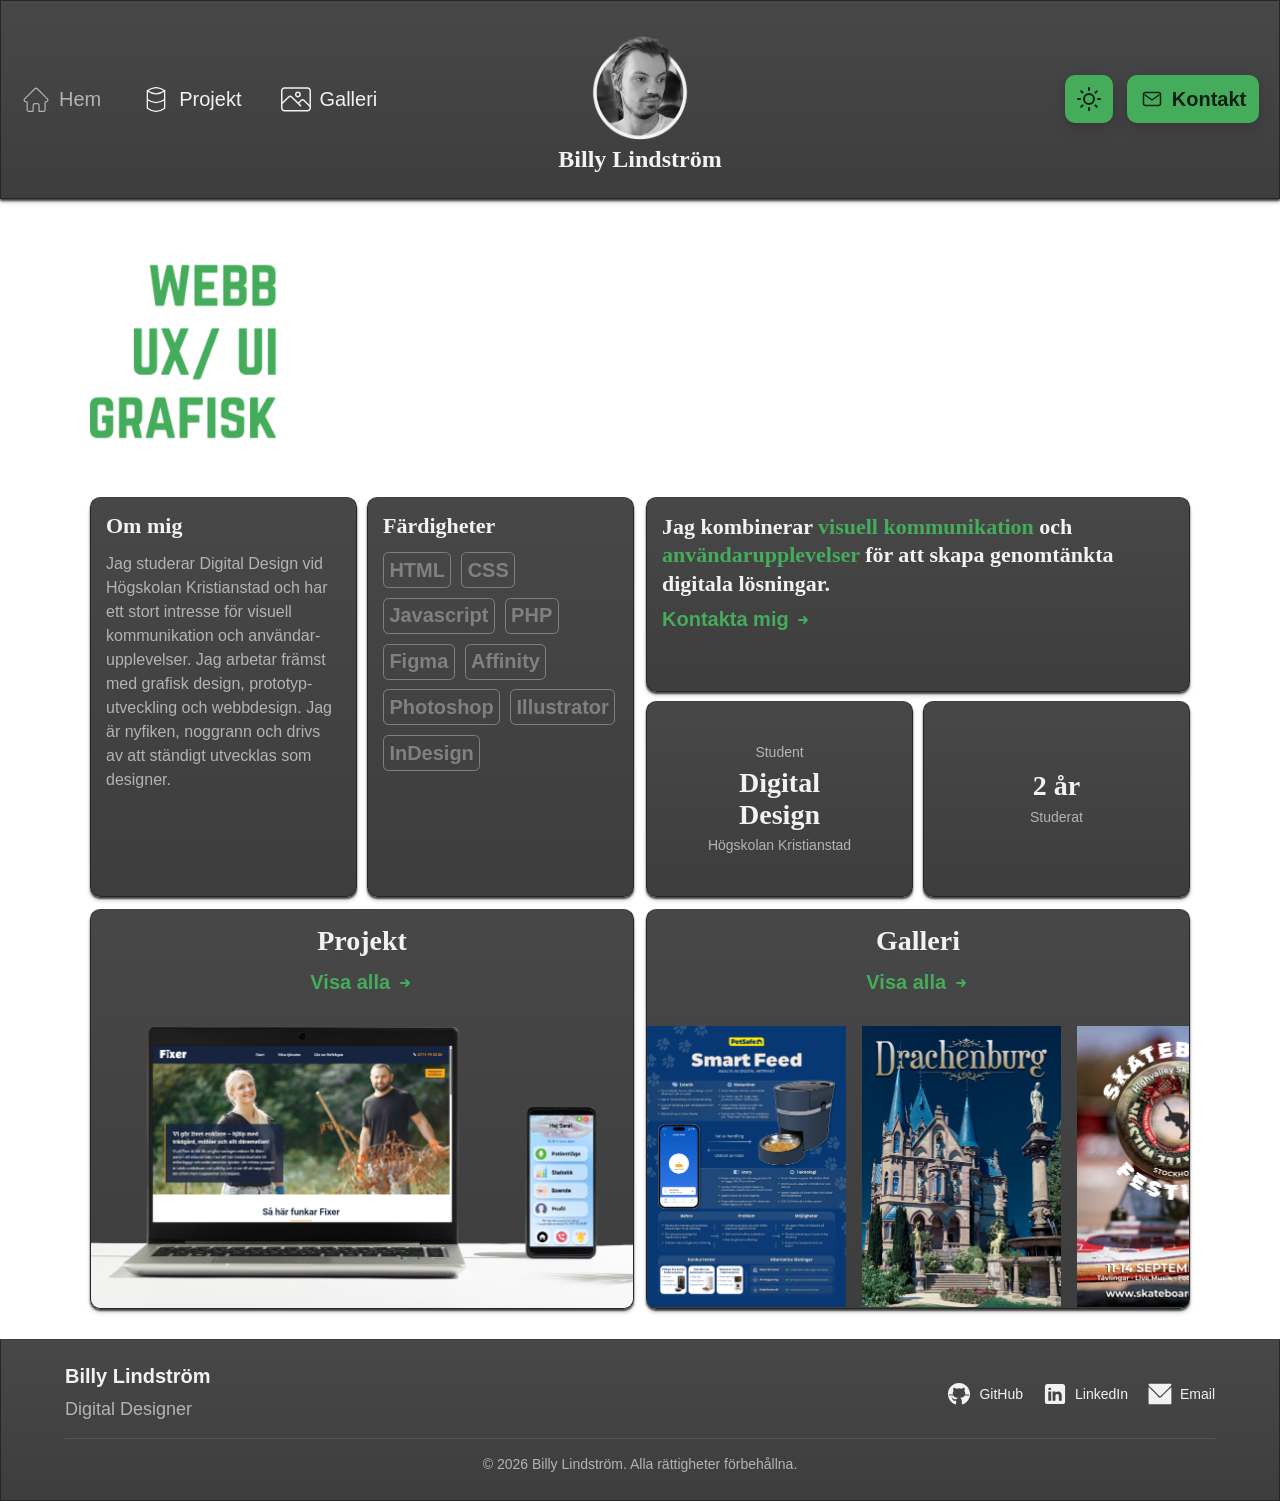
==== commit 64a2668e: "Auro project and Smart Feed poster. Enlarge feature for gallery" ====
--- a/index.html
+++ b/index.html
@@ -178,24 +178,26 @@
                   </svg></span></a></h3>
             <div class="carousel-container">
               <div class="carousel-track">
+                <div class="carousel-slide"><img src="images/Smart_Feed.jpg" alt="Smart Feed Affisch"></div>
                 <div class="carousel-slide"><img src="images/Drachenburg.jpg" alt="Drachenburg Affisch"></div>
                 <div class="carousel-slide"><img src="images/SkateFestival.jpg" alt="Skate Festival Affisch"></div>
                 <div class="carousel-slide"><img src="images/1177.jpg" alt="1177 Prototyp"></div>
                 <div class="carousel-slide"><img src="images/Borgafjäll.jpg" alt="Borgafjäll"></div>
-                <div class="carousel-slide"><img src="images/MiniPrint-Poster.png" alt="MiniPrint"></div>
+                <div class="carousel-slide"><img src="images/MiniPrint_Poster.jpg" alt="MiniPrint"></div>
                 <div class="carousel-slide"><img src="images/Teneriffa.jpg" alt="Teneriffa"></div>
-                <div class="carousel-slide"><img src="images/Vänstra-Unionen.png" alt="Vänstra Unionen"></div>
-                <div class="carousel-slide"><img src="images/KnightRock.png" alt="KnightRock"></div>
+                <div class="carousel-slide"><img src="images/VänstraUnionen.jpg" alt="Vänstra Unionen"></div>
+                <div class="carousel-slide"><img src="images/KnightRock.jpg" alt="KnightRock"></div>
               </div>
               <div aria-hidden class="carousel-track">
+                <div class="carousel-slide"><img src="images/Smart_Feed.jpg" alt="Smart Feed Affisch"></div>
                 <div class="carousel-slide"><img src="images/Drachenburg.jpg" alt="Drachenburg Affisch"></div>
                 <div class="carousel-slide"><img src="images/SkateFestival.jpg" alt="Skate Festival Affisch"></div>
                 <div class="carousel-slide"><img src="images/1177.jpg" alt="1177 Prototyp"></div>
                 <div class="carousel-slide"><img src="images/Borgafjäll.jpg" alt="Borgafjäll"></div>
-                <div class="carousel-slide"><img src="images/MiniPrint-Poster.png" alt="MiniPrint"></div>
+                <div class="carousel-slide"><img src="images/MiniPrint_Poster.jpg" alt="MiniPrint"></div>
                 <div class="carousel-slide"><img src="images/Teneriffa.jpg" alt="Teneriffa"></div>
-                <div class="carousel-slide"><img src="images/Vänstra-Unionen.png" alt="Vänstra Unionen"></div>
-                <div class="carousel-slide"><img src="images/KnightRock.png" alt="KnightRock"></div>
+                <div class="carousel-slide"><img src="images/VänstraUnionen.jpg" alt="Vänstra Unionen"></div>
+                <div class="carousel-slide"><img src="images/KnightRock.jpg" alt="KnightRock"></div>
               </div>
             </div>
           </section>
--- a/Main.css
+++ b/Main.css
@@ -120,8 +120,10 @@
   font-size: 20px;
 }
 
-.theme-toggle:hover {
-  transform: scale(1.1);
+@media (hover: hover) and (pointer: fine) {
+  .theme-toggle:hover {
+    transform: scale(1.1);
+  }
 }
 
 .theme-toggle svg {
@@ -432,16 +434,19 @@
   filter: brightness(0) invert(1);
 }
 
-/* Hover animation for Contact button */
-.nav-right li:hover {
-  background-color: var(--color-accent-gold-light);
-  transform: scale(1.08);
-  box-shadow: 0 4px 12px rgba(78, 194, 103, 0.4);
-}
-
-/* Light mode hover effect for Contact button */
-[data-theme="light"] .nav-right li:hover {
-  box-shadow: 0 4px 12px rgba(11, 47, 212, 0.3);
+@media (hover: hover) and (pointer: fine) {
+
+  /* Hover animation for Contact button */
+  .nav-right li:hover {
+    background-color: var(--color-accent-gold-light);
+    transform: scale(1.08);
+    box-shadow: 0 4px 12px rgba(78, 194, 103, 0.4);
+  }
+
+  /* Light mode hover effect for Contact button */
+  [data-theme="light"] .nav-right li:hover {
+    box-shadow: 0 4px 12px rgba(11, 47, 212, 0.3);
+  }
 }
 
 /* Refined desktop navigation controls */
@@ -1097,6 +1102,17 @@
   display: grid;
   grid-template-columns: repeat(3, 1fr);
   gap: 20px;
+  transition: transform 420ms cubic-bezier(0.22, 1, 0.36, 1), filter 420ms ease, opacity 420ms ease;
+}
+
+.gallery-grid.is-expanded .gallery-item:not(.is-active) {
+  opacity: 1;
+  filter: none;
+  transform: none;
+}
+
+.gallery-grid.is-expanded .gallery-item.is-active {
+  transform: scale(1);
 }
 
 /* Styles and aligns each gallery item*/
@@ -1109,17 +1125,27 @@
   flex-direction: column;
   text-align: left;
   color: var(--text-muted);
+  cursor: pointer;
+  position: relative;
   transition:
-    transform 200ms ease,
-    box-shadow 200ms ease;
+    transform 420ms cubic-bezier(0.22, 1, 0.36, 1),
+    box-shadow 220ms ease,
+    opacity 320ms ease,
+    filter 320ms ease,
+    grid-column 420ms ease;
   transform-origin: center;
-  will-change: transform;
+  will-change: transform, opacity, filter;
   box-shadow: var(--shadow);
   overflow: hidden;
   backdrop-filter: blur(6px);
   animation: appear linear;
   animation-timeline: view();
   animation-range: entry 0% cover 20%;
+}
+
+.gallery-item:focus-visible {
+  outline: 2px solid var(--accent);
+  outline-offset: 4px;
 }
 
 .gallery-item div {
@@ -1164,11 +1190,69 @@
   margin-top: var(--gap-xs);
 }
 
-/* Scale up and add shadow on hover for gallery items */
-.gallery-item:hover {
-  transform: scale(1.03);
-  box-shadow: 0 10px 20px rgba(0, 0, 0, 0.35);
-  z-index: 2;
+@media (hover: hover) and (pointer: fine) {
+
+  /* Scale up and add shadow on hover for gallery items */
+  .gallery-item:hover {
+    transform: scale(1.03);
+    box-shadow: 0 10px 20px rgba(0, 0, 0, 0.35);
+    z-index: 2;
+  }
+}
+
+.gallery-item.is-expanded {
+  grid-column: 1 / -1;
+  width: 100%;
+  box-shadow: 0 18px 40px rgba(0, 0, 0, 0.4);
+  z-index: 3;
+  overflow: visible;
+}
+
+.gallery-item.is-expanded .gallery-close {
+  opacity: 1;
+  pointer-events: auto;
+}
+
+.gallery-item.is-expanded img {
+  display: block;
+  width: 100%;
+  height: auto;
+  max-height: none;
+  object-fit: contain;
+  border-radius: 0;
+  background: rgba(15, 17, 22, 0.7);
+}
+
+.gallery-item.is-expanded>div {
+  width: 100%;
+}
+
+.gallery-close {
+  position: absolute;
+  top: 14px;
+  right: 14px;
+  width: 42px;
+  height: 42px;
+  border-radius: 50%;
+  border: 1px solid rgba(255, 255, 255, 0.2);
+  background: rgba(10, 12, 18, 0.8);
+  color: #fff;
+  font-size: 2rem;
+  line-height: 1;
+  display: flex;
+  align-items: center;
+  justify-content: center;
+  cursor: pointer;
+  opacity: 0;
+  pointer-events: none;
+  transition: opacity 220ms ease, transform 200ms ease, background 200ms ease;
+  z-index: 4;
+}
+
+.gallery-close:hover,
+.gallery-close:focus-visible {
+  transform: scale(1.05);
+  background: rgba(30, 35, 45, 0.95);
 }
 
 /* ===================================
@@ -2087,6 +2171,22 @@
 /* Mobile size */
 @media (max-width: 819px) {
 
+  .gallery-item {
+    cursor: default;
+  }
+
+  .gallery-item img {
+    pointer-events: none;
+  }
+
+  .gallery-item.is-expanded {
+    grid-column: auto;
+  }
+
+  .gallery-close {
+    display: none !important;
+  }
+
   /* Reduce gallery page padding */
   .gallery-page {
     padding: 20px 5%;
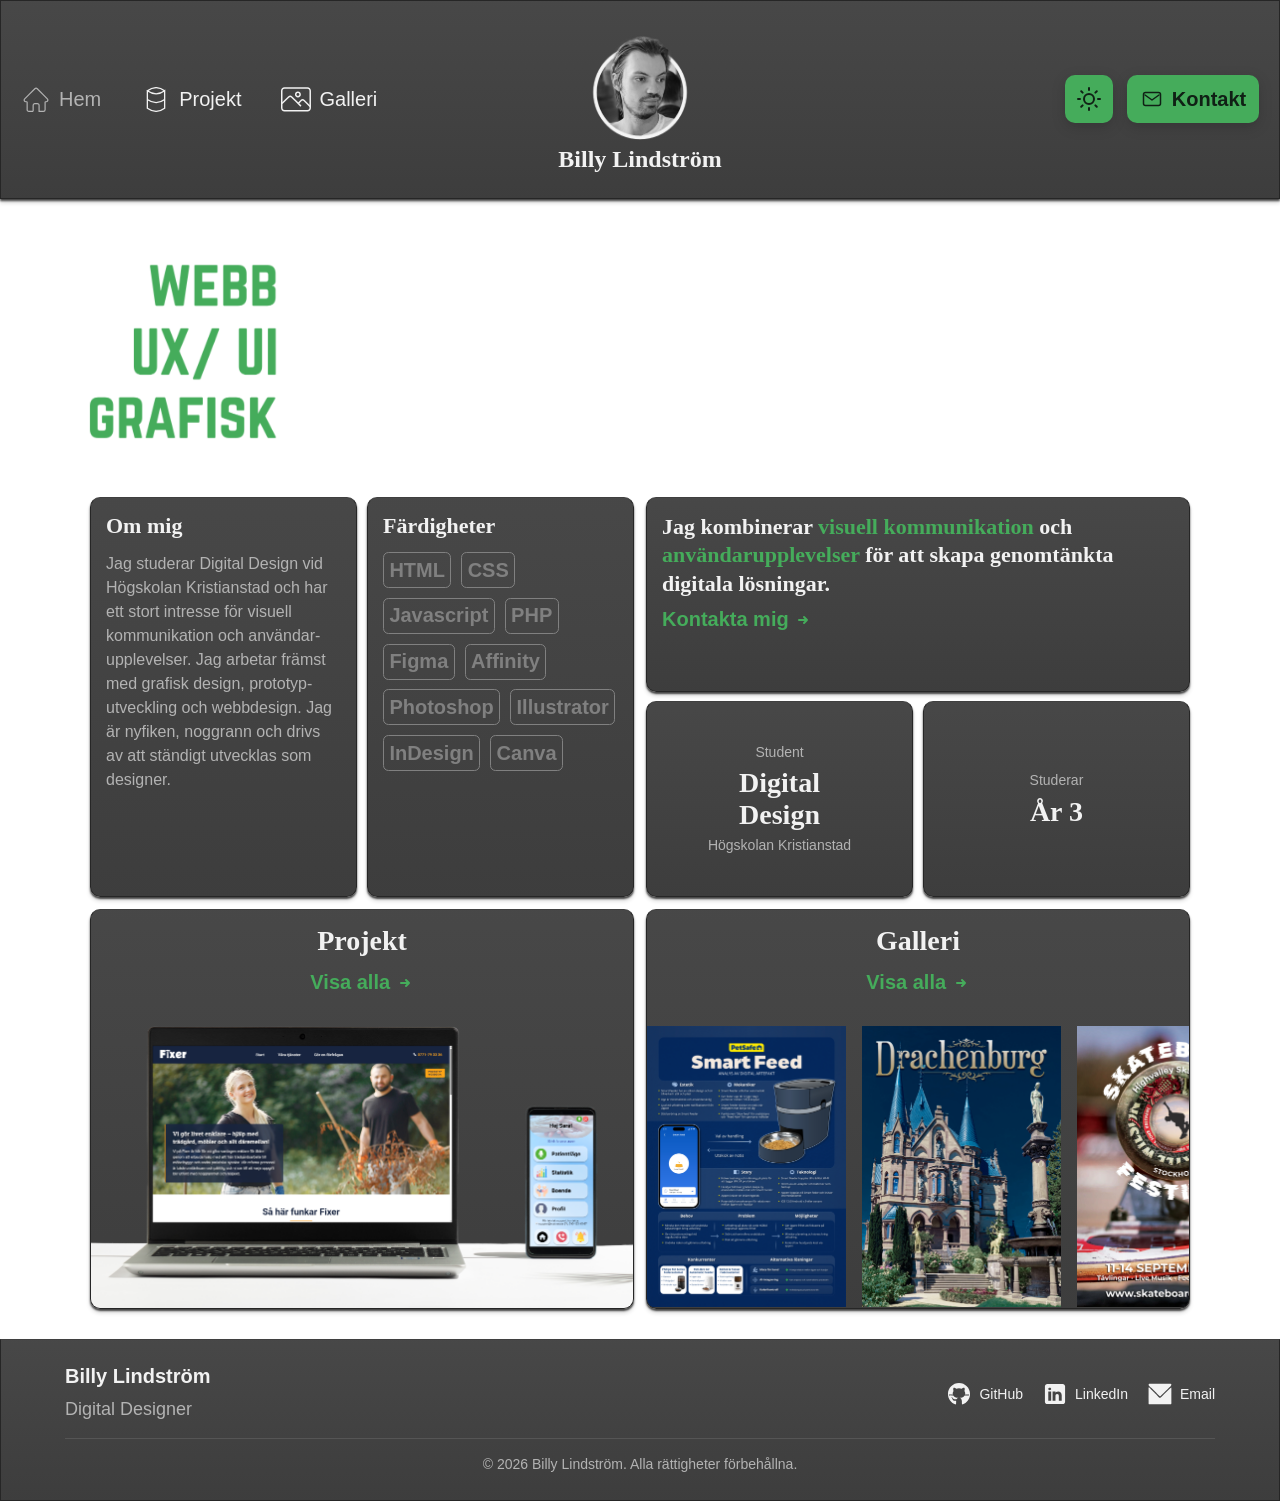
==== commit c071bd4d: "New Manifest transparens project and added "läs mer" within the website for other projects" ====
--- a/index.html
+++ b/index.html
@@ -128,6 +128,7 @@
               <h3 class="Verktyg">Photoshop</h3>
               <h3 class="Verktyg">Illustrator</h3>
               <h3 class="Verktyg">InDesign</h3>
+              <h3 class="Verktyg">Canva</h3>
             </div>
           </section>
         </div>
@@ -149,8 +150,8 @@
             <p>Högskolan Kristianstad</p>
           </section>
           <section class="Years">
-            <h1>2 år</h1>
-            <p>Studerat</p>
+            <p>Studerar</p>
+            <h1>År 3</h1>
           </section>
         </div>
         <!-- Projects section -->
